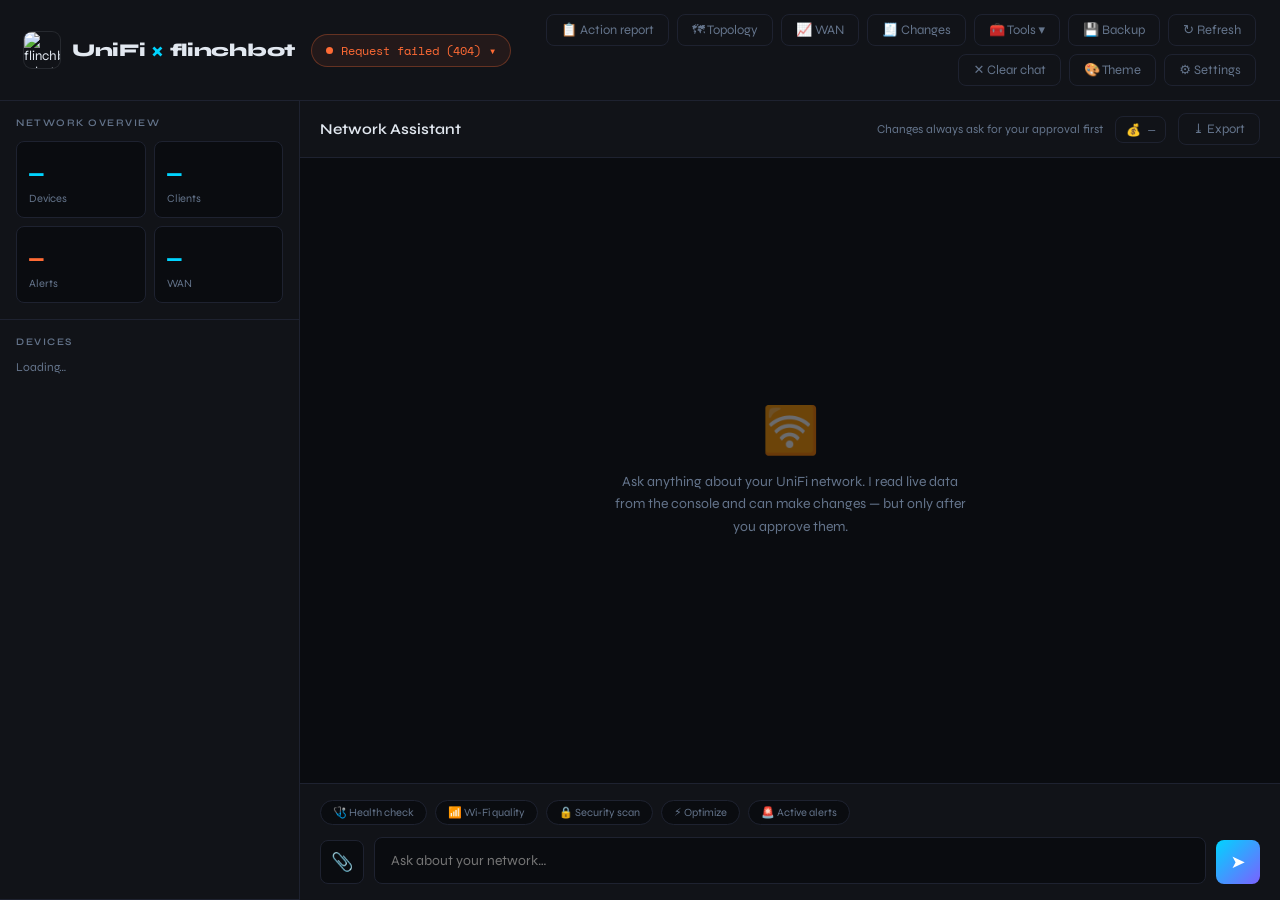
==== frontend/index.html @ 713e3e81 "v2.12.0: Local AI and Second opinion Local AI - New provider for any OpenAI-compatible Chat Completi" ====
<!DOCTYPE html>
<html lang="en">
<head>
<meta charset="UTF-8">
<meta name="viewport" content="width=device-width, initial-scale=1.0">
<meta name="app-token" content="__APP_TOKEN__">
<title>UniFi × flinchbot</title>
<link rel="icon" type="image/png" href="/static/favicon.png">
<link rel="apple-touch-icon" href="/static/apple-touch-icon.png">
<script src="/static/themes.js?v=__APP_VERSION__"></script>
<link rel="preconnect" href="https://fonts.googleapis.com">
<link href="https://fonts.googleapis.com/css2?family=Space+Mono:wght@400;700&family=Syne:wght@400;600;800&display=swap" rel="stylesheet">
<style>
  /* Theme tokens. Defaults = the original dark look; static/themes.css overrides them
     per [data-theme][data-mode] (colours, fonts, type scale, shapes, layout). */
  :root {
    --bg:#0a0c10; --surface:#111318; --surface2:#161922; --border:#1e2230;
    --accent:#00d4ff; --accent2:#7b61ff; --warn:#ff6b35; --ok:#00e5a0; --danger:#ff4d6d; --medium:#ffc800;
    --text:#e2e8f0; --muted:#64748b; --bot:#ff6b81; --on-accent:#fff;
    --grad:linear-gradient(135deg,var(--accent),var(--accent2));
    --chat-bg:var(--bg); --overlay:rgba(3,5,8,.72); --shadow:0 24px 60px rgba(0,0,0,.6);
    --radius:8px; --radius-lg:14px; --bubble-radius:12px; --pill:99px;
    --font-ui:'Syne',system-ui,sans-serif; --font-mono:'Space Mono',ui-monospace,monospace; --font-head:var(--font-ui);
    --fs:16px; --sidebar-w:300px; --chat-max:860px;
  }
  html { font-size:var(--fs); }
  h1,h2,h3,h4 { font-family:var(--font-head); }
  #fx { position:fixed; inset:0; z-index:0; pointer-events:none; }
  .app { position:relative; z-index:1; }
  * { box-sizing:border-box; margin:0; padding:0; }
  html,body { height:100%; overflow:hidden; background:var(--bg); color:var(--text); font-family:var(--font-ui); }
  button { font-family:inherit; }
  .app { display:grid; grid-template-columns:minmax(0,1fr); grid-template-rows:auto auto 1fr; grid-template-areas:'header' 'banner' 'main'; height:100vh; overflow:hidden; }
  .app > header { grid-area:header; } .app > .banner { grid-area:banner; } .app > main { grid-area:main; }

  /* header */
  header { display:flex; align-items:center; gap:16px; padding:14px 24px; border-bottom:1px solid var(--border);
           background:var(--surface); position:relative; }
  .logo { display:flex; align-items:center; gap:12px; }
  .logo-btn { display:flex; align-items:center; gap:12px; background:none; border:0; color:inherit; cursor:pointer; padding:0; text-align:left; }
  .logo-img { width:36px; height:36px; border-radius:8px; display:block; box-shadow:0 0 0 1px color-mix(in srgb,var(--text) 10%,transparent); transition:transform .2s; }
  .logo-btn:hover .logo-img { transform:rotate(-6deg) scale(1.06); }
  .about-art { display:block; width:min(360px,100%); margin:4px auto 0; border-radius:6px; box-shadow:0 10px 30px rgba(0,0,0,.45); }
  .about-caption { text-align:center; font-family:var(--font-mono); font-size:0.9375rem; letter-spacing:3px; margin:12px 0 2px; color:var(--bot); }
  .about-meta { text-align:center; font-size:0.75rem; color:var(--muted); line-height:1.7; }
  .logo-icon { width:34px; height:34px; border-radius:8px; display:flex; align-items:center; justify-content:center;
               background:linear-gradient(135deg,var(--accent),var(--accent2)); }
  .logo h1 { font-size:1.125rem; font-weight:800; letter-spacing:-.3px; white-space:nowrap; }
  .logo span { color:var(--accent); }
  .spacer { flex:1; }

  .conn-switch { position:relative; }
  .conn-btn { display:flex; align-items:center; gap:8px; padding:7px 14px; border-radius:99px; cursor:pointer;
              background:color-mix(in srgb,var(--ok) 8%,transparent); border:1px solid color-mix(in srgb,var(--ok) 25%,transparent); color:var(--ok);
              font-family:var(--font-mono); font-size:0.75rem; max-width:340px; }
  .conn-btn.offline { background:color-mix(in srgb,var(--warn) 8%,transparent); border-color:color-mix(in srgb,var(--warn) 30%,transparent); color:var(--warn); }
  .conn-btn.none { background:transparent; border-color:var(--border); color:var(--muted); }
  .conn-btn .name { overflow:hidden; text-overflow:ellipsis; white-space:nowrap; }
  .dot { width:7px; height:7px; border-radius:50%; background:currentColor; flex-shrink:0; animation:pulse 2s infinite; }
  @keyframes pulse { 0%,100%{opacity:1} 50%{opacity:.3} }
  .menu { position:absolute; top:calc(100% + 6px); left:0; min-width:280px; background:var(--surface2);
          border:1px solid var(--border); border-radius:var(--radius); padding:6px; z-index:20; box-shadow:var(--shadow); }
  .menu[hidden] { display:none; }
  .menu-item { display:flex; align-items:center; gap:10px; width:100%; padding:9px 10px; border:0; border-radius:6px;
               background:transparent; color:var(--text); font-size:0.8125rem; text-align:left; cursor:pointer; }
  .menu-item:hover { background:var(--border); }
  .menu-item small { color:var(--muted); font-family:var(--font-mono); font-size:0.625rem; display:block; }
  .menu-item .check { width:14px; color:var(--accent); }
  .menu hr { border:0; border-top:1px solid var(--border); margin:6px 0; }

  .header-actions { display:flex; flex-wrap:wrap; justify-content:flex-end; gap:8px; min-width:0; }
  .btn { padding:7px 14px; border-radius:var(--radius); border:1px solid var(--border); background:transparent; color:var(--muted);
         font-size:0.8125rem; cursor:pointer; transition:all .2s; white-space:nowrap; }
  .btn:hover:not(:disabled) { border-color:var(--accent); color:var(--accent); }
  .btn:disabled { opacity:.45; cursor:not-allowed; }
  .btn.primary { background:var(--grad); border:0; color:var(--on-accent); font-weight:600; }
  .btn.primary:hover:not(:disabled) { opacity:.88; color:var(--on-accent); }
  .btn.danger { border-color:color-mix(in srgb,var(--danger) 40%,transparent); color:var(--danger); }
  .btn.danger:hover:not(:disabled) { border-color:var(--danger); color:var(--danger); background:color-mix(in srgb,var(--danger) 8%,transparent); }
  .btn.ok { border-color:color-mix(in srgb,var(--ok) 40%,transparent); color:var(--ok); }

  /* banner */
  .banner { display:flex; align-items:center; gap:12px; padding:10px 24px; font-size:0.8125rem;
            background:color-mix(in srgb,var(--warn) 12%,transparent); border-bottom:1px solid color-mix(in srgb,var(--warn) 30%,transparent); color:color-mix(in srgb,var(--warn) 30%,var(--text)); }
  .banner[hidden] { display:none; }
  .banner .msg { flex:1; }

  /* layout */
  main { display:grid; grid-template-columns:var(--sidebar-w) minmax(0,1fr); overflow:hidden; min-height:0; }
  aside { border-right:1px solid var(--border); background:var(--surface); display:flex; flex-direction:column; overflow-y:auto; min-height:0; }
  .sidebar-section { padding:16px; border-bottom:1px solid var(--border); flex-shrink:0; }
  .sidebar-section.devices-section { flex:1; overflow-y:auto; min-height:0; }
  .sidebar-section h3 { font-size:0.625rem; font-weight:600; letter-spacing:1.5px; text-transform:uppercase; color:var(--muted); margin-bottom:12px; }
  .stat-grid { display:grid; grid-template-columns:repeat(2,minmax(0,1fr)); gap:8px; }
  .stat-card { min-width:0; overflow:hidden; }
  .stat-card { background:var(--bg); border:1px solid var(--border); border-radius:var(--radius); padding:12px; }
  .stat-val { font-size:1.5rem; font-weight:800; font-family:var(--font-mono); color:var(--accent); }
  .stat-val.warn { color:var(--warn); }
  .stat-label { font-size:0.6875rem; color:var(--muted); margin-top:2px; }
  .device-list { display:flex; flex-direction:column; gap:6px; }
  .device-item { display:flex; align-items:center; gap:10px; padding:10px; background:var(--bg); border:1px solid var(--border);
                 border-radius:var(--radius); cursor:pointer; transition:border-color .2s; text-align:left; color:inherit; width:100%; }
  .device-item:hover { border-color:var(--accent2); }
  .device-dot { width:8px; height:8px; border-radius:50%; flex-shrink:0; background:var(--ok); }
  .device-dot.offline { background:var(--warn); }
  .device-info { flex:1; min-width:0; }
  .device-name { font-size:0.75rem; font-weight:600; white-space:nowrap; overflow:hidden; text-overflow:ellipsis; }
  .device-meta { font-size:0.625rem; color:var(--muted); font-family:var(--font-mono); }
  .device-clients { font-size:0.625rem; font-family:var(--font-mono); color:var(--accent2); background:color-mix(in srgb,var(--accent2) 12%,transparent); padding:2px 6px; border-radius:4px; }
  .muted { color:var(--muted); font-size:0.75rem; }
  .side-error { color:var(--warn); font-size:0.6875rem; margin-top:8px; }

  /* chat */
  .chat-area { display:flex; flex-direction:column; background:var(--chat-bg); min-height:0; overflow:hidden; }
  .chat-toolbar { padding:12px 20px; display:flex; align-items:center; justify-content:space-between; gap:12px;
                  border-bottom:1px solid var(--border); background:var(--surface); flex-shrink:0; }
  .chat-toolbar h2 { font-size:0.9375rem; font-weight:600; }
  .chat-toolbar .sub { font-size:0.6875rem; color:var(--muted); font-family:var(--font-mono); }
  .messages { flex:1; overflow-y:auto; padding:24px 20px; display:flex; flex-direction:column; gap:16px; min-height:0; }
  .messages::-webkit-scrollbar { width:4px; } .messages::-webkit-scrollbar-thumb { background:var(--border); border-radius:2px; }
  .msg { display:flex; gap:12px; max-width:var(--chat-max); animation:fadeUp .3s ease; flex-shrink:0; }
  @keyframes fadeUp { from{opacity:0;transform:translateY(8px)} to{opacity:1;transform:none} }
  .msg.user { align-self:flex-end; flex-direction:row-reverse; }
  .msg-avatar { width:32px; height:32px; border-radius:8px; flex-shrink:0; display:flex; align-items:center; justify-content:center; font-size:0.875rem; }
  .msg.assistant .msg-avatar { background:var(--grad); overflow:hidden; }
  .msg-avatar img { width:100%; height:100%; display:block; }
  .msg-body { display:flex; flex-direction:column; gap:3px; min-width:0; max-width:calc(100% - 44px); }
  .msg.user .msg-body { align-items:flex-end; }
  .msg-name { font-size:0.6875rem; font-weight:600; color:var(--muted); letter-spacing:.3px; padding:0 4px; }
  .msg.assistant .msg-name { color:var(--bot); }
  .msg.user .msg-avatar { background:var(--surface); border:1px solid var(--border); }
  .msg-bubble { padding:12px 16px; border-radius:var(--bubble-radius); font-size:0.875rem; line-height:1.65; max-width:100%; overflow-wrap:anywhere; }
  .msg.assistant .msg-bubble { background:var(--surface); border:1px solid var(--border); border-top-left-radius:2px; }
  .msg.user .msg-bubble { background:color-mix(in srgb,var(--accent) 9%,transparent); border:1px solid color-mix(in srgb,var(--accent) 22%,transparent); border-top-right-radius:2px; white-space:pre-wrap; }
  .msg.error .msg-bubble { border-color:color-mix(in srgb,var(--warn) 40%,transparent); color:color-mix(in srgb,var(--warn) 30%,var(--text)); }
  .msg-bubble pre { background:var(--bg); border:1px solid var(--border); padding:10px; border-radius:6px; overflow-x:auto;
                    font-family:var(--font-mono); font-size:0.75rem; margin:8px 0; white-space:pre-wrap; }
  .msg-bubble code { background:var(--bg); padding:1px 5px; border-radius:3px; font-family:var(--font-mono); font-size:0.75rem; }
  .msg-bubble strong { color:var(--accent); }
  .msg-bubble ul, .msg-bubble ol { padding-left:18px; margin:6px 0; }
  .msg-bubble li { margin:3px 0; }
  .msg-bubble h3 { font-size:0.8125rem; margin:10px 0 4px; color:var(--accent2); }

  .approval { border:1px solid color-mix(in srgb,var(--warn) 45%,transparent) !important; background:color-mix(in srgb,var(--warn) 7%,var(--surface)) !important; }
  .approval h4 { font-size:0.8125rem; color:var(--warn); margin-bottom:8px; }
  .action { border-top:1px solid var(--border); padding:8px 0; }
  .action:first-of-type { border-top:0; }
  .action .label { font-weight:600; font-size:0.8125rem; }
  .action .target { font-family:var(--font-mono); font-size:0.6875rem; color:var(--muted); }
  .approval .row { display:flex; gap:8px; margin-top:10px; }
  .decided { font-size:0.75rem; color:var(--muted); margin-top:8px; font-family:var(--font-mono); }

  .typing { display:flex; gap:6px; padding:4px 0; }
  .typing-dot { width:6px; height:6px; border-radius:50%; background:var(--muted); animation:bounce 1.2s infinite; }
  .typing-dot:nth-child(2){animation-delay:.2s} .typing-dot:nth-child(3){animation-delay:.4s}
  @keyframes bounce { 0%,60%,100%{transform:none} 30%{transform:translateY(-6px)} }

  .chat-input-area { padding:16px 20px; border-top:1px solid var(--border); background:var(--surface); flex-shrink:0; }
  .quick-prompts { display:flex; gap:8px; margin-bottom:12px; flex-wrap:wrap; }
  .quick-btn { padding:5px 12px; border-radius:var(--pill); font-size:0.6875rem; background:var(--bg); border:1px solid var(--border);
               color:var(--muted); cursor:pointer; }
  .quick-btn:hover { border-color:var(--accent2); color:var(--accent2); }
  .input-row { display:flex; gap:10px; }
  .attach-btn { width:44px; height:44px; border-radius:var(--radius); border:1px solid var(--border); background:var(--bg);
                color:var(--muted); cursor:pointer; font-size:1.125rem; align-self:flex-end; flex:none; }
  .attach-btn:hover:not(:disabled) { border-color:var(--accent); color:var(--accent); }
  .attach-btn:disabled { opacity:.4; cursor:not-allowed; }
  .attachments { display:flex; flex-wrap:wrap; gap:6px; margin-bottom:8px; }
  .attachments:empty { display:none; }
  .att-chip { display:inline-flex; align-items:center; gap:6px; max-width:100%; padding:4px 6px 4px 10px; border-radius:var(--pill);
              border:1px solid var(--border); background:var(--surface2); font-size:0.75rem; color:var(--text); }
  .att-chip .n { overflow:hidden; text-overflow:ellipsis; white-space:nowrap; max-width:260px; }
  .att-chip .sz { color:var(--muted); font-family:var(--font-mono); font-size:0.6875rem; }
  .att-chip button { background:none; border:0; color:var(--muted); cursor:pointer; font-size:0.875rem; padding:0 4px; }
  .att-chip button:hover { color:var(--danger); }
  .att-note { font-size:0.6875rem; color:var(--muted); width:100%; }
  .att-chip.img { padding-left:4px; }
  .att-chip img { width:28px; height:28px; object-fit:cover; border-radius:4px; background:var(--bg); }
  .msg-files { display:flex; flex-wrap:wrap; gap:6px; margin-top:8px; white-space:normal; }
  .msg-files .att-chip { padding-right:10px; }
  .msg-img { display:inline-block; line-height:0; }
  .msg-img img { max-height:180px; max-width:100%; border-radius:8px; border:1px solid var(--border); background:var(--bg); }
  .chat-input-area.drag { outline:2px dashed var(--accent); outline-offset:-6px; }
  .chat-input { flex:1; background:var(--bg); border:1px solid var(--border); border-radius:var(--radius); padding:12px 16px; color:var(--text);
                font-family:var(--font-ui); font-size:0.875rem; outline:none; resize:none; line-height:1.5; }
  .chat-input:focus { border-color:var(--accent); }
  .send-btn { width:44px; height:44px; border-radius:var(--radius); border:none; background:var(--grad);
              color:var(--on-accent); cursor:pointer; font-size:1.125rem; align-self:flex-end; }
  .send-btn:disabled { opacity:.4; cursor:not-allowed; }
  .send-btn.stop { background:var(--danger); color:#fff; font-size:0.9375rem; }
  .msg.user.stopped .msg-bubble { opacity:.5; text-decoration:line-through; text-decoration-color:color-mix(in srgb,var(--text) 35%,transparent); }
  .so-row { position:relative; display:flex; align-items:center; gap:10px; margin-top:6px; font-size:0.6875rem; color:var(--muted); }
  .so-row .by { font-family:var(--font-mono); opacity:.8; }
  .so-btn { background:none; border:1px solid var(--border); border-radius:var(--pill); color:var(--muted); padding:2px 10px; font-size:0.6875rem; cursor:pointer; }
  .so-btn:hover:not(:disabled) { border-color:var(--accent); color:var(--accent); }
  .so-btn:disabled { opacity:.45; cursor:not-allowed; }
  .so-menu { position:absolute; left:0; top:100%; margin-top:4px; z-index:20; min-width:220px; background:var(--surface); border:1px solid var(--border); border-radius:8px; padding:4px; box-shadow:0 6px 24px rgba(0,0,0,.25); }
  .so-menu button { display:flex; justify-content:space-between; gap:12px; width:100%; background:none; border:0; border-radius:6px; padding:7px 10px; color:var(--text); cursor:pointer; font-size:0.75rem; text-align:left; }
  .so-menu button:hover { background:color-mix(in srgb,var(--accent) 10%,transparent); }
  .so-menu button span { color:var(--muted); font-family:var(--font-mono); font-size:0.6875rem; }
  .msg-stopped { align-self:center; margin:2px auto 10px; font-size:0.75rem; color:var(--muted); text-align:center; }
  .typing .stopping, .msg-bubble .stopping { font-size:0.75rem; color:var(--muted); }
  .empty-state { flex:1; display:flex; flex-direction:column; align-items:center; justify-content:center; color:var(--muted); gap:12px; padding:40px; text-align:center; }
  .empty-state .icon { font-size:2.875rem; opacity:.4; }
  .empty-state p { font-size:0.875rem; max-width:360px; line-height:1.6; }

  /* modal */
  .overlay { position:fixed; inset:0; background:var(--overlay); display:flex; align-items:flex-start; justify-content:center;
             padding:5vh 16px; z-index:50; overflow-y:auto; }
  .overlay[hidden] { display:none; }
  .modal { width:min(640px,100%); background:var(--surface); border:1px solid var(--border); border-radius:var(--radius-lg); padding:24px;
           box-shadow:var(--shadow); }
  .modal h2 { font-size:1.25rem; font-weight:800; margin-bottom:4px; }
  .modal .lead { color:var(--muted); font-size:0.8125rem; line-height:1.6; margin-bottom:18px; }
  .modal-head { display:flex; align-items:flex-start; justify-content:space-between; gap:12px; }
  .x { background:none; border:0; color:var(--muted); font-size:1.375rem; cursor:pointer; line-height:1; }
  .steps { display:flex; gap:6px; margin:4px 0 18px; }
  .steps span { flex:1; height:4px; border-radius:2px; background:var(--border); }
  .steps span.on { background:var(--grad); }
  .field { margin-bottom:14px; }
  .field label { display:block; font-size:0.75rem; font-weight:600; margin-bottom:6px; }
  .field .hint { font-size:0.6875rem; color:var(--muted); margin-top:5px; line-height:1.5; }
  .field input, .field select { width:100%; background:var(--bg); border:1px solid var(--border); border-radius:var(--radius); padding:10px 12px;
                                color:var(--text); font-family:var(--font-mono); font-size:0.8125rem; outline:none; }
  .field input:focus, .field select:focus { border-color:var(--accent); }
  .grid2 { display:grid; grid-template-columns:2fr 1fr; gap:12px; }
  .seg { display:flex; gap:6px; }
  .seg button { flex:1; padding:9px; border-radius:var(--radius); border:1px solid var(--border); background:var(--bg); color:var(--muted); cursor:pointer; font-size:0.75rem; }
  .seg button.on { border-color:var(--accent); color:var(--accent); background:color-mix(in srgb,var(--accent) 8%,transparent); }
  .pw-wrap { position:relative; }
  .pw-wrap input { padding-right:62px; }
  .pw-wrap button { position:absolute; right:6px; top:50%; transform:translateY(-50%); background:none; border:0; color:var(--muted);
                    font-size:0.6875rem; cursor:pointer; padding:4px 8px; }
  .result { border-radius:var(--radius); padding:12px; font-size:0.75rem; line-height:1.6; margin:4px 0 14px; }
  .result.ok { background:color-mix(in srgb,var(--ok) 8%,transparent); border:1px solid color-mix(in srgb,var(--ok) 30%,transparent); }
  .result.bad { background:color-mix(in srgb,var(--warn) 9%,transparent); border:1px solid color-mix(in srgb,var(--warn) 35%,transparent); color:color-mix(in srgb,var(--warn) 30%,var(--text)); }
  .result.warn { background:color-mix(in srgb,var(--medium) 8%,transparent); border:1px solid color-mix(in srgb,var(--medium) 35%,transparent); color:color-mix(in srgb,var(--medium) 30%,var(--text)); }
  .result code { font-family:var(--font-mono); font-size:0.6875rem; word-break:break-all; }
  .actions { display:flex; gap:8px; justify-content:flex-end; margin-top:8px; flex-wrap:wrap; }
  .actions .left { margin-right:auto; }
  .conn-list { display:flex; flex-direction:column; gap:8px; margin-bottom:16px; }
  .conn-row { display:flex; align-items:center; gap:12px; padding:12px; border:1px solid var(--border); border-radius:var(--radius); background:var(--bg); }
  .conn-row.active { border-color:color-mix(in srgb,var(--accent) 45%,transparent); }
  .conn-row .info { flex:1; min-width:0; }
  .conn-row .title { font-weight:600; font-size:0.875rem; }
  .conn-row .meta { font-family:var(--font-mono); font-size:0.6875rem; color:var(--muted); overflow:hidden; text-overflow:ellipsis; white-space:nowrap; }
  .tag { font-size:0.625rem; font-family:var(--font-mono); padding:2px 6px; border-radius:4px; background:color-mix(in srgb,var(--accent) 12%,transparent); color:var(--accent); }
  .note { font-size:0.75rem; color:var(--muted); line-height:1.6; padding:10px 12px; border:1px dashed var(--border); border-radius:8px; margin-bottom:14px; }
  .note.warn { color:color-mix(in srgb,var(--medium) 30%,var(--text)); border-color:color-mix(in srgb,var(--medium) 40%,transparent); }
  .rep-item { border:1px solid var(--border); border-radius:var(--radius); padding:10px 12px; margin:8px 0; background:var(--bg); }
  .rep-item .t { font-weight:600; font-size:0.875rem; display:flex; align-items:center; gap:6px; }
  .rep-item .t .title { flex:1; }
  .rep-item .rep-ask { padding:3px 10px; font-size:0.75rem; font-weight:500; flex:none; }
  .rep-bar { display:flex; align-items:center; justify-content:space-between; gap:10px; flex-wrap:wrap; font-size:0.75rem; margin:0 0 8px; }
  .rep-item .s { font-size:0.75rem; color:var(--muted); margin-top:3px; }
  .badge { display:inline-block; font-size:0.625rem; font-family:var(--font-mono); padding:2px 7px; border-radius:99px; margin-right:6px; text-transform:uppercase; letter-spacing:.5px; }
  .badge.critical { background:color-mix(in srgb,var(--danger) 18%,transparent); color:color-mix(in srgb,var(--danger) 75%,var(--text)); } .badge.high { background:color-mix(in srgb,var(--warn) 18%,transparent); color:color-mix(in srgb,var(--warn) 75%,var(--text)); }
  .badge.medium { background:color-mix(in srgb,var(--medium) 16%,transparent); color:color-mix(in srgb,var(--medium) 75%,var(--text)); } .badge.low { background:color-mix(in srgb,var(--accent) 12%,transparent); color:var(--accent); }
  .counts { display:flex; gap:8px; flex-wrap:wrap; margin:10px 0 4px; }
  .spinner { width:28px; height:28px; border-radius:50%; border:3px solid var(--border); border-top-color:var(--accent); animation:spin 1s linear infinite; }
  .modal.wide { width:min(1320px,100%); }
  /* sidebar alerts */
  .alert-list { display:flex; flex-direction:column; gap:6px; }
  .alert-item { display:flex; align-items:flex-start; gap:8px; padding:8px; background:var(--bg); border:1px solid var(--border); border-radius:var(--radius); }
  .alert-dot { width:8px; height:8px; border-radius:50%; flex-shrink:0; margin-top:5px; background:var(--muted); }
  .alert-dot.bad { background:var(--danger); } .alert-dot.warn { background:var(--medium); }
  .alert-info { flex:1; min-width:0; }
  .alert-title { font-size:0.75rem; line-height:1.35; display:-webkit-box; -webkit-line-clamp:2; -webkit-box-orient:vertical; overflow:hidden; }
  .alert-meta { font-size:0.625rem; color:var(--muted); font-family:var(--font-mono); margin-top:2px; }
  .alert-item .btn { padding:3px 8px; font-size:0.6875rem; }
  .linklike { background:none; border:0; color:var(--accent); cursor:pointer; font-size:0.75rem; padding:2px 0; text-align:left; }
  /* change log */
  .chg-list { max-height:56vh; overflow:auto; display:flex; flex-direction:column; gap:6px; margin:10px 0; }
  .chg { border:1px solid var(--border); border-radius:var(--radius); background:var(--bg); }
  .chg > summary { display:flex; align-items:center; gap:8px; padding:8px 10px; cursor:pointer; font-size:0.8125rem; list-style:none; flex-wrap:wrap; }
  .chg > summary::-webkit-details-marker { display:none; }
  .chg .when { font-family:var(--font-mono); font-size:0.6875rem; color:var(--muted); white-space:nowrap; }
  .chg .what { flex:1; min-width:200px; } .chg .what small { color:var(--muted); font-family:var(--font-mono); font-size:0.6875rem; }
  .chg .body { padding:0 10px 10px; font-size:0.75rem; line-height:1.6; }
  .chg .body pre { background:var(--surface); border:1px solid var(--border); border-radius:6px; padding:8px; white-space:pre-wrap; overflow-wrap:anywhere; font-family:var(--font-mono); font-size:0.6875rem; margin:4px 0; }
  .chg .btn { padding:3px 10px; font-size:0.75rem; }
  .badge.ok { background:color-mix(in srgb,var(--ok) 15%,transparent); color:color-mix(in srgb,var(--ok) 75%,var(--text)); }
  .badge.bad { background:color-mix(in srgb,var(--danger) 18%,transparent); color:color-mix(in srgb,var(--danger) 75%,var(--text)); }
  .badge.muted { background:color-mix(in srgb,var(--muted) 18%,transparent); color:var(--muted); }
  /* WAN */
  .wan-chart { border:1px solid var(--border); border-radius:var(--radius); overflow:hidden; background:#1a1a19; }
  .wan-chart svg { display:block; width:100%; height:auto; }
  .wan-stats { display:flex; gap:8px; flex-wrap:wrap; margin:10px 0; }
  .wan-stat { flex:1; min-width:140px; background:var(--bg); border:1px solid var(--border); border-radius:var(--radius); padding:10px 12px; }
  .wan-stat .v { font-size:1.25rem; font-weight:700; } .wan-stat .l { font-size:0.6875rem; color:var(--muted); margin-top:2px; }
  .wan-controls { display:flex; gap:8px; align-items:center; flex-wrap:wrap; margin-bottom:10px; font-size:0.8125rem; }
  .wan-controls select { background:var(--bg); border:1px solid var(--border); border-radius:var(--radius); color:var(--text); padding:6px 8px; font-family:inherit; }
  .inline-input { width:110px; padding:6px 8px; background:var(--bg); color:var(--text); border:1px solid var(--border); border-radius:var(--radius); font:inherit; }
  .usage-chip { padding:4px 10px; font-size:0.75rem; font-family:var(--font-mono); }
  .usage-chip.warn { border-color:var(--warn); color:var(--warn); } .usage-chip.bad { border-color:var(--danger); color:var(--danger); }
  ul.clues { margin:4px 0 0 18px; font-size:0.75rem; color:var(--muted); line-height:1.55; }
  .data-table td.bad { color:var(--danger); font-weight:600; } .data-table td.warn { color:var(--warn); }
  .mono { font-family:var(--font-mono); font-size:0.6875rem; }
  .kit-item { display:flex; align-items:flex-start; gap:8px; padding:5px 0; font-size:0.8125rem; cursor:pointer; }
  .kit-item input { margin-top:3px; } .kit-item .what { flex:1; } .kit-item small { color:var(--muted); font-family:var(--font-mono); font-size:0.6875rem; }
  .update-btn { border-color:color-mix(in srgb,var(--ok) 55%,var(--border)); color:color-mix(in srgb,var(--ok) 45%,var(--text)); font-weight:600; }
  .update-notes { max-height:34vh; overflow:auto; display:flex; flex-direction:column; gap:10px; margin:6px 0 14px; padding:10px 12px; border:1px solid var(--border); border-radius:var(--radius); }
  .update-notes b { font-size:0.8125rem; }
  .update-notes small { color:var(--muted); margin-left:6px; }
  .update-notes .body { white-space:pre-wrap; font-size:0.75rem; line-height:1.55; color:var(--muted); margin-top:4px; }
  .kit-opt { display:flex; align-items:center; gap:6px; font-size:0.8125rem; margin:6px 0; cursor:pointer; }
  ol.steps { margin:6px 0 4px 18px; font-size:0.8125rem; line-height:1.6; }
  .data-table { width:100%; border-collapse:collapse; font-size:0.75rem; margin-top:6px; }
  .data-table th, .data-table td { text-align:left; padding:5px 8px; border-bottom:1px solid var(--border); font-variant-numeric:tabular-nums; }
  .data-table th { color:var(--muted); font-weight:600; }
  .topo-view { height:68vh; overflow:hidden; background:#0a0c10; border:1px solid var(--border); border-radius:var(--radius); position:relative; cursor:grab; touch-action:none; }
  .topo-view.dragging { cursor:grabbing; }
  .topo-view svg { position:absolute; left:0; top:0; transform-origin:0 0; user-select:none; }
  .topo-bar { display:flex; align-items:center; gap:8px; flex-wrap:wrap; margin:10px 0 0; }
  .topo-bar .muted { margin-right:auto; }
  @keyframes spin { to { transform:rotate(360deg); } }
  .toast { position:fixed; bottom:20px; left:50%; transform:translateX(-50%); background:var(--surface2); border:1px solid var(--border);
           padding:10px 16px; border-radius:8px; font-size:0.8125rem; z-index:60; max-width:90vw; }
  .toast.bad { border-color:color-mix(in srgb,var(--warn) 50%,transparent); color:color-mix(in srgb,var(--warn) 30%,var(--text)); }
  .toast[hidden] { display:none; }
  @media (max-width:820px) { main { grid-template-columns:1fr; } aside { display:none; } .logo h1 { display:none; } }
</style>
<link rel="stylesheet" href="/static/themes.css?v=__APP_VERSION__">
</head>
<body>
<div id="fx" aria-hidden="true"></div>
<div class="app">
  <header>
    <button class="logo logo-btn" id="aboutBtn" title="About UniFi × flinchbot">
      <img class="logo-img" src="/static/flinchbot-icon.png" alt="flinchbot robot" width="36" height="36">
      <h1>UniFi <span>×</span> flinchbot</h1>
    </button>
    <div class="conn-switch">
      <button id="connBtn" class="conn-btn none" aria-haspopup="true" aria-expanded="false">
        <span class="dot"></span><span class="name" id="connName">Starting…</span><span aria-hidden="true">▾</span>
      </button>
      <div id="connMenu" class="menu" hidden></div>
    </div>
    <div class="spacer"></div>
    <div class="header-actions">
      <button class="btn update-btn" id="updateBtn" hidden>⬆ Update</button>
      <button class="btn" id="reportBtn" title="Review the whole network and build a prioritised checklist">📋 Action report</button>
      <button class="btn" id="topoBtn" title="Map of the UniFi devices with the clients that have issues">🗺 Topology</button>
      <button class="btn" id="wanBtn" title="Internet speed and WAN events over time; scheduled speed tests">📈 WAN</button>
      <button class="btn" id="changesBtn" title="Every change made through this app, with Undo where possible">🧾 Changes</button>
      <div style="position:relative">
        <button class="btn" id="toolsBtn" title="Port map, device detective, security scorecard, handbook, factory-reset kit, AI cost" aria-haspopup="true">🧰 Tools ▾</button>
        <div id="toolsMenu" class="menu" style="left:auto;right:0;min-width:300px" hidden>
          <button class="menu-item" data-tool="ports"><span class="check">🔌</span><span>Switch port map<small>what is plugged into every port, PoE, errors</small></span></button>
          <button class="menu-item" data-tool="detective"><span class="check">🕵</span><span>Device detective<small>who is that unnamed or new device?</small></span></button>
          <button class="menu-item" data-tool="scorecard"><span class="check">🛡</span><span>Security scorecard<small>grade the network; fix with flinchbot</small></span></button>
          <button class="menu-item" data-tool="handbook"><span class="check">📘</span><span>Network handbook<small>printable documentation of the whole network</small></span></button>
          <button class="menu-item" data-tool="resetkit"><span class="check">♻</span><span>Factory-reset kit<small>what is customised, plus SSH restore commands</small></span></button>
          <button class="menu-item" data-tool="usage"><span class="check">💰</span><span>AI usage and cost<small>tokens and estimated spend</small></span></button>
          <button class="menu-item" data-tool="updates"><span class="check">⬆</span><span>Updates<small>check GitHub for a new version of this app</small></span></button>
        </div>
      </div>
      <button class="btn" id="backupBtn" title="Download a backup of this console's UniFi Network settings (.unf) to this computer. Restore it in UniFi: Settings → System → Backups.">💾 Backup</button>
      <button class="btn" id="refreshBtn" title="Reload network data">↻ Refresh</button>
      <button class="btn" id="clearBtn" title="Start a new conversation">✕ Clear chat</button>
      <button class="btn" id="themeBtn" title="Change the look: theme and light/dark">🎨 Theme</button>
      <button class="btn" id="settingsBtn" title="Settings">⚙ Settings</button>
    </div>
  </header>

  <div id="banner" class="banner" hidden><span class="msg" id="bannerMsg"></span><span id="bannerActions"></span></div>

  <main>
    <aside>
      <div class="sidebar-section">
        <h3>Network Overview</h3>
        <div class="stat-grid">
          <div class="stat-card"><div class="stat-val" id="devCount">—</div><div class="stat-label">Devices</div></div>
          <div class="stat-card"><div class="stat-val" id="clientCount">—</div><div class="stat-label">Clients</div></div>
          <div class="stat-card"><div class="stat-val warn" id="alertCount">—</div><div class="stat-label">Alerts</div></div>
          <div class="stat-card"><div class="stat-val" id="wanState">—</div><div class="stat-label">WAN</div></div>
        </div>
        <div id="sideErrors"></div>
      </div>
      <div class="sidebar-section" id="alertsSection" hidden>
        <h3>Alerts</h3>
        <div class="alert-list" id="alertList"></div>
      </div>
      <div class="sidebar-section devices-section">
        <h3>Devices</h3>
        <div class="device-list" id="deviceList"><div class="muted">Loading…</div></div>
      </div>
    </aside>

    <div class="chat-area">
      <div class="chat-toolbar">
        <div><h2>Network Assistant</h2><div class="sub" id="chatSub"></div></div>
        <div style="display:flex;align-items:center;gap:12px">
          <span class="muted">Changes always ask for your approval first</span>
          <button class="btn usage-chip" id="usageChip" title="AI tokens and estimated cost">💰 —</button>
          <div style="position:relative">
            <button class="btn" id="exportBtn" title="Save this conversation" aria-haspopup="true">⤓ Export</button>
            <div id="exportMenu" class="menu" style="left:auto;right:0;min-width:220px" hidden>
              <button class="menu-item" id="exportMd"><span class="check">MD</span><span>Markdown (.md)<small>plain text, for notes / git / Obsidian</small></span></button>
              <button class="menu-item" id="exportHtml"><span class="check">⧉</span><span>Web page (.html)<small>formatted, opens in any browser, printable to PDF</small></span></button>
            </div>
          </div>
        </div>
      </div>
      <div class="messages" id="messages">
        <div class="empty-state"><div class="icon">🛜</div>
          <p>Ask anything about your UniFi network. I read live data from the console and can make changes — but only after you approve them.</p></div>
      </div>
      <div class="chat-input-area">
        <div class="quick-prompts" id="quickPrompts"></div>
        <div class="attachments" id="attachments"></div>
        <div class="input-row">
          <button class="attach-btn" id="attachBtn" title="Attach text files or images (logs, configs, screenshots). You can also drop or paste them. Read by the AI, never saved." aria-label="Attach text files or images">📎</button>
          <input type="file" id="fileInput" multiple hidden
                 accept=".txt,.log,.csv,.tsv,.json,.md,.conf,.cfg,.ini,.yaml,.yml,.xml,.toml,.sh,.ps1,.bat,.py,.js,.html,.rsc,.cap,text/*,.png,.jpg,.jpeg,.gif,.webp,.bmp,.heic,.heif,.tif,.tiff,image/*">
          <textarea class="chat-input" id="chatInput" rows="1" placeholder="Ask about your network…"></textarea>
          <button class="send-btn" id="sendBtn" title="Send">➤</button>
        </div>
      </div>
    </div>
  </main>
</div>

<div id="overlay" class="overlay" hidden><div class="modal" id="modal" role="dialog" aria-modal="true"></div></div>
<div id="toast" class="toast" hidden></div>

<script>
'use strict';
const TOKEN = document.querySelector('meta[name="app-token"]').content;
const $ = id => document.getElementById(id);
let status = null;       // last /api/status
let busy = false;        // a chat request is in flight

// ── DOM helper: builds elements without innerHTML, so names from the network can't inject markup
function h(tag, attrs, ...kids) {
  const e = document.createElement(tag);
  for (const [k, v] of Object.entries(attrs || {})) {
    if (v === null || v === undefined || v === false) continue;
    if (k.startsWith('on')) e.addEventListener(k.slice(2), v);
    else if (k === 'class') e.className = v;
    else if (k === 'html') e.innerHTML = v;            // only used with escaped markdown output
    else e.setAttribute(k, v === true ? '' : v);
  }
  for (const kid of kids.flat()) if (kid !== null && kid !== undefined && kid !== false)
    e.append(kid instanceof Node ? kid : document.createTextNode(String(kid)));
  return e;
}
const esc = t => String(t).replace(/&/g,'&amp;').replace(/</g,'&lt;').replace(/>/g,'&gt;').replace(/"/g,'&quot;');

// Platform wording (Windows / macOS / Linux), as reported by the server for this computer.
const IS_MAC_UA = /Mac/.test(navigator.platform || navigator.userAgent);
const launcherName = () => (status && status.launcher) || (IS_MAC_UA ? 'start.command' : 'start.bat');
const storeName = () => (status && status.secret_store_name) || 'the system password store';
const fileStoreWarning = () => `Passwords are being saved in data/secrets.json because ${
  status && status.platform === 'mac' ? 'the macOS Keychain' : status && status.platform === 'windows' ? 'Windows Credential Manager' : 'the system password store'
} is not available. Keep that folder private.`;

// ── API ───────────────────────────────────────────────────────────────────
async function api(method, path, body, opts = {}) {
  let r;
  try {
    r = await fetch(path, { method, headers: { 'X-App-Token': TOKEN, 'Content-Type': 'application/json' },
                            body: body === undefined ? undefined : JSON.stringify(body), signal: opts.signal });
  } catch (e) {
    if (e.name === 'AbortError') throw Object.assign(new Error('Stopped.'), { kind: 'stopped' });
    throw Object.assign(new Error(`The app is not running. Start it again with ${launcherName()}.`), { kind: 'down' });
  }
  let data = {};
  try { data = await r.json(); } catch {}
  if (r.status === 401 && data.kind === 'token') {
    showBanner('The app was restarted. Reload this page to reconnect.', [h('button', { class: 'btn', onclick: () => location.reload() }, 'Reload')]);
  }
  if (!r.ok) throw Object.assign(new Error(data.error || `Request failed (${r.status})`), { kind: data.kind, status: r.status });
  return data;
}

function toast(msg, bad) {
  const t = $('toast'); t.textContent = msg; t.className = 'toast' + (bad ? ' bad' : ''); t.hidden = false;
  clearTimeout(toast._t); toast._t = setTimeout(() => t.hidden = true, bad ? 6000 : 3000);
}
function showBanner(msg, actions) {
  $('bannerMsg').textContent = msg; $('bannerActions').replaceChildren(...(actions || [])); $('banner').hidden = false;
}
function hideBanner() { $('banner').hidden = true; }

// ── status / header ─────────────────────────────────────────────────────────
async function refreshStatus() {
  try { status = await api('GET', '/api/status'); }
  catch (e) { renderConn(null, e.message); return null; }
  renderConn(status);
  if (status.login_blocked) {
    const mins = status.retry_after ? Math.max(1, Math.ceil(status.retry_after / 60)) : 0;
    showBanner(`Sign-in to “${status.active.name}” failed, so flinchbot has stopped trying (repeated attempts make UniFi lock sign-ins). ` +
      (mins ? `It will try once more in about ${mins} min.` : 'Fix the username/password, or press Retry.'), [
      h('button', { class: 'btn', onclick: () => openConnections(status.active.id) }, 'Edit connection'),
      mins ? null : h('button', { class: 'btn', onclick: async e => {
        e.target.disabled = true; e.target.textContent = 'Signing in…';
        try { status = await api('POST', '/api/connections/retry', {}); } catch (err) { toast(err.message, true); }
        await refreshStatus(); if (status && status.connected) refreshNetwork();
      } }, 'Retry once')].filter(Boolean));
  } else if (status.error_kind === 'cert') {
    showBanner(status.error, [h('button', { class: 'btn', onclick: () => openConnections(status.active && status.active.id) }, 'Review connection')]);
  } else if (!status.configured) {
    showBanner('Set up an AI (Claude, ChatGPT or a local AI) to start chatting.', [h('button', { class: 'btn', onclick: () => openSettings() }, 'Open Settings')]);
  } else if (status.model_warning) {
    showBanner(status.model_warning, [h('button', { class: 'btn', onclick: () => openSettings() }, 'Open Settings')]);
  } else if (status.secret_storage === 'file' && status.has_connections) {
    showBanner(fileStoreWarning(), []);
  } else hideBanner();
  return status;
}

function renderConn(s, err) {
  const b = $('connBtn');
  if (!s) { b.className = 'conn-btn offline'; $('connName').textContent = err || 'App not running'; return; }
  if (!s.active) { b.className = 'conn-btn none'; $('connName').textContent = 'No connection — add one'; $('chatSub').textContent = ''; return; }
  b.className = 'conn-btn' + (s.connected ? '' : ' offline');
  $('connName').textContent = s.connected ? `${s.active.name} · ${s.active.host}` : `${s.active.name} · offline`;
  b.title = s.connected ? `${s.active.console_label}, site ${s.active.site}` : (s.error || '');
  $('chatSub').textContent = `${s.active.name} · site ${s.active.site}`;
  if (!s.connected && s.error && s.error_kind !== 'cert') renderSideError(s.error);
}

async function toggleConnMenu(force) {
  const m = $('connMenu');
  const open = force !== undefined ? force : m.hidden;
  if (!open) { m.hidden = true; $('connBtn').setAttribute('aria-expanded', 'false'); return; }
  let data;
  try { data = await api('GET', '/api/connections'); } catch (e) { toast(e.message, true); return; }
  m.replaceChildren(
    ...data.profiles.map(p => h('button', { class: 'menu-item', onclick: () => activate(p.id) },
        h('span', { class: 'check' }, p.id === data.active ? '✓' : ''),
        h('span', {}, p.name, h('small', {}, `${p.host}:${p.port} · ${p.site}`)))),
    ...(data.profiles.length ? [h('hr')] : []),
    h('button', { class: 'menu-item', onclick: () => { toggleConnMenu(false); openConnections(null, true); } },
      h('span', { class: 'check' }, '+'), 'Add a connection…'),
    h('button', { class: 'menu-item', onclick: () => { toggleConnMenu(false); openConnections(); } },
      h('span', { class: 'check' }, '⚙'), 'Manage connections…'));
  m.hidden = false; $('connBtn').setAttribute('aria-expanded', 'true');
}

async function activate(id) {
  toggleConnMenu(false);
  if (status && status.active && status.active.id === id) return;
  if (status && status.pending && !confirm('Switching networks will discard the action waiting for approval. Continue?')) return;
  try {
    await api('POST', '/api/connections/activate', { id });
    clearChatView('Switched network. The conversation was cleared so nothing from the previous network gets mixed in.');
    await refreshStatus(); await refreshNetwork();
  } catch (e) { toast(e.message, true); }
}

// ── sidebar ───────────────────────────────────────────────────────────────
function renderSideError(msg) { $('sideErrors').replaceChildren(h('div', { class: 'side-error' }, msg)); }

async function refreshNetwork() {
  if (!status || !status.active) {
    ['devCount','clientCount','alertCount','wanState'].forEach(i => $(i).textContent = '—');
    $('deviceList').replaceChildren(h('div', { class: 'muted' }, 'No connection selected.'));
    return;
  }
  let d;
  try { d = await api('GET', '/api/network'); }
  catch (e) { renderSideError(e.message); $('deviceList').replaceChildren(h('div', { class: 'muted' }, 'Not connected.')); return; }
  $('devCount').textContent = d.device_count; $('clientCount').textContent = d.client_count;
  $('alertCount').textContent = d.alert_count;
  const wan = (d.health || []).find(x => x.subsystem === 'wan');
  $('wanState').textContent = wan ? (wan.status === 'ok' ? '✓ OK' : wan.status) : '—';
  const errs = Object.entries(d.errors || {});
  $('sideErrors').replaceChildren(...errs.map(([k, v]) => h('div', { class: 'side-error' }, `${k}: ${v}`)));
  renderAlerts(d.alert_items || [], d.alert_count || 0);
  $('deviceList').replaceChildren(...(d.devices.length ? d.devices.map(dev =>
    h('button', { class: 'device-item', onclick: () => sendQuick(`Tell me about the device "${dev.name}" (${dev.mac}): status, connected clients, and any issues.`) },
      h('div', { class: 'device-dot' + (dev.state !== 1 ? ' offline' : '') }),
      h('div', { class: 'device-info' }, h('div', { class: 'device-name' }, dev.name),
        h('div', { class: 'device-meta' }, [dev.model || dev.type, dev.ip].filter(Boolean).join(' · '))),
      dev.num_sta ? h('div', { class: 'device-clients' }, dev.num_sta) : null))
    : [h('div', { class: 'muted' }, 'No devices found.')]));
}

// ── sidebar alerts + "Explain" ────────────────────────────────────────────
const sevClass = s => /very_high|critical|high|error|alert/.test(String(s || '')) ? 'bad' : /medium|warn/.test(String(s || '')) ? 'warn' : '';
function relTime(ms) {
  const s = Math.round((Date.now() - ms) / 1000);
  if (s < 90) return 'just now';
  if (s < 5400) return `${Math.round(s / 60)} min ago`;
  if (s < 129600) return `${Math.round(s / 3600)} h ago`;
  return `${Math.round(s / 86400)} days ago`;
}
function renderAlerts(items, total) {
  $('alertsSection').hidden = !items.length;
  const shown = items.slice(0, 5);
  $('alertList').replaceChildren(...shown.map(a => h('div', { class: 'alert-item' },
      h('span', { class: 'alert-dot ' + sevClass(a.severity) }),
      h('div', { class: 'alert-info' }, h('div', { class: 'alert-title', title: a.title }, a.title),
        h('div', { class: 'alert-meta' }, [a.at ? relTime(a.at) : '', a.severity ? a.severity.replace(/_/g, ' ') : ''].filter(Boolean).join(' · '))),
      h('button', { class: 'btn', title: 'Ask flinchbot to investigate this alert', onclick: () => explainAlert(a) }, 'Explain'))),
    ...(total > shown.length ? [h('button', { class: 'linklike', onclick: () => sendQuick('Show me all active alerts and how to fix them') },
      `All ${total} alerts…`)] : []));
}
function explainAlert(a) {
  const data = JSON.stringify(a.raw, null, 1).replace(/<(\/?alert)>/gi, '&lt;$1>');
  sendMessage({ display: `Explain this alert: “${a.title}”`,
    text: 'Explain this alert and investigate it with your tools: what it means, whether it is still happening, ' +
          `the likely cause, and what I should do.\n\n<alert>\n${data}\n</alert>` });
}

// ── chat ──────────────────────────────────────────────────────────────────
function formatMarkdown(text) {
  const lines = esc(text).replace(/```([\s\S]*?)```/g, (_, c) => '\u0000' + btoa(unescape(encodeURIComponent(c))) + '\u0000').split('\n');
  let out = '', list = null;
  const inline = s => s.replace(/`([^`]+)`/g, '<code>$1</code>').replace(/\*\*(.+?)\*\*/g, '<strong>$1</strong>')
                        .replace(/(^|[^*])\*([^*\n]+)\*/g, '$1<em>$2</em>').replace(/_\((.+?)\)_/g, '<em>($1)</em>');
  const close = () => { if (list) { out += `</${list}>`; list = null; } };
  for (const raw of lines) {
    const line = raw.trimEnd();
    let m;
    if ((m = line.match(/^#{1,4}\s+(.*)$/))) { close(); out += `<h3>${inline(m[1])}</h3>`; }
    else if ((m = line.match(/^\s*[-*•]\s+(.*)$/))) { if (list !== 'ul') { close(); out += '<ul>'; list = 'ul'; } out += `<li>${inline(m[1])}</li>`; }
    else if ((m = line.match(/^\s*\d+[.)]\s+(.*)$/))) { if (list !== 'ol') { close(); out += '<ol>'; list = 'ol'; } out += `<li>${inline(m[1])}</li>`; }
    else if (!line.trim()) { close(); out += '<br>'; }
    else { close(); out += inline(line) + '<br>'; }
  }
  close();
  return out.replace(/\u0000([^\u0000]*)\u0000/g, (_, b) => `<pre>${decodeURIComponent(escape(atob(b)))}</pre>`);
}

function clearEmpty() { const e = $('messages').querySelector('.empty-state'); if (e) e.remove(); }
function scrollDown() { const m = $('messages'); m.scrollTop = m.scrollHeight; }

// Everything shown in the chat, kept for Export (what you saw, in order).
let transcript = [];

function addMessage(role, text, opts = {}) {
  clearEmpty();
  const files = opts.files || [];
  const recorded = files.length ? `${text}\n\n📎 Attached: ${files.map(f => `${f.name} (${fmtSize(f.size)})`).join(', ')}` : text;
  if (!opts.noRecord) transcript.push({ kind: opts.error ? 'error' : role, text: recorded, at: new Date(), ai: aiName(),
    by: opts.by || null, second: !!opts.second,
    images: files.filter(f => f.image).map(f => ({ name: f.name, src: `data:${f.media_type};base64,${f.image}` })) });
  const bubble = h('div', { class: 'msg-bubble' });
  if (role === 'assistant' && !opts.plain) bubble.innerHTML = formatMarkdown(text); else bubble.textContent = text;
  if (files.length) bubble.append(h('div', { class: 'msg-files' }, ...files.map(f => f.image
    ? h('a', { class: 'msg-img', href: f.preview, target: '_blank', rel: 'noopener', title: `${f.name} · ${f.w}×${f.h} · click to open full size` },
        h('img', { src: f.preview, alt: f.name }))
    : chip(f))));
  const div = h('div', { class: `msg ${role}` + (opts.error ? ' error' : '') },
    h('div', { class: 'msg-avatar' }, role === 'user' ? '👤' : (opts.error ? '⚠️' : botAvatar())),
    h('div', { class: 'msg-body' }, h('div', { class: 'msg-name' }, role === 'user' ? 'You' : (opts.error ? 'Error'
      : opts.second && opts.by ? `${BOT_NAME} · second opinion from ${opts.by.label}` : BOT_NAME)), bubble));
  $('messages').append(div); scrollDown(); return div;
}

// ── Second opinion ─────────────────────────────────────────────────────────
// Under the latest answer: which AI wrote it, and a menu of the other AIs that are set up.
// The chosen one sees the whole conversation (and the data the first AI gathered), checks the
// answer, may call tools itself, and replies below. The next question goes back to the AI
// chosen in Settings.
function clearSecondOpinionButtons() { document.querySelectorAll('.so-btn, .so-menu').forEach(b => b.remove()); }
function addAnswerFooter(el, by) {
  clearSecondOpinionButtons();
  if (!el || !by) return;
  const others = ((status && status.ai_ready) || []).filter(a => !(a.id === by.provider && a.model === by.model));
  const row = h('div', { class: 'so-row' }, h('span', { class: 'by', title: 'The AI that wrote this answer' }, `${by.label} · ${by.model}`));
  const btn = h('button', { class: 'so-btn', type: 'button',
    title: others.length ? 'Ask another AI to check this answer. It sees the whole conversation, including your network data.'
                         : 'Set up another AI in Settings (Claude, ChatGPT or Local AI) to get a second opinion.',
    disabled: !others.length || null }, '⚖ Second opinion ▾');
  btn.addEventListener('click', e => {
    e.stopPropagation();
    const open = row.querySelector('.so-menu');
    if (open) { open.remove(); return; }
    row.append(h('div', { class: 'so-menu', role: 'menu' }, ...others.map(a => h('button', { type: 'button', role: 'menuitem',
      onclick: () => { row.querySelector('.so-menu')?.remove(); askSecondOpinion(a); } },
      h('b', {}, a.label), h('span', {}, a.model)))));
  });
  row.append(btn);
  el.querySelector('.msg-body').append(row);
}
async function askSecondOpinion(a) {
  if (busy) return;
  clearSecondOpinionButtons();
  await runChat('/api/chat/second-opinion', { provider: a.id });
}

function addApproval(pending) {
  clearEmpty();
  const decided = h('div', { class: 'decided' });
  const approve = h('button', { class: 'btn primary' }, pending.length > 1 ? `Approve all ${pending.length}` : 'Approve');
  const deny = h('button', { class: 'btn danger' }, 'Deny');
  const card = h('div', { class: 'msg-bubble approval' },
    h('h4', {}, pending.length > 1 ? `${aiName()} wants to make ${pending.length} changes` : `${aiName()} wants to make a change`),
    ...pending.map(p => h('div', { class: 'action' },
      h('div', { class: 'label' }, p.label),
      p.target ? h('div', { class: 'target' }, p.target) : null,
      Object.keys(p.details || {}).filter(k => k !== 'mac').length
        ? h('pre', {}, JSON.stringify(p.details, null, 2)) : null)),
    h('div', { class: 'row' }, approve, deny), decided);
  const wrap = h('div', { class: 'msg assistant' }, h('div', { class: 'msg-avatar' }, botAvatar()),
    h('div', { class: 'msg-body' }, h('div', { class: 'msg-name' }, `${BOT_NAME} · needs your approval`), card));
  const entry = { kind: 'approval', items: pending, decision: 'Waiting for approval', at: new Date() };
  transcript.push(entry);
  const decide = async ok => {
    entry.decision = ok ? 'Approved' : 'Denied';
    approve.disabled = deny.disabled = true;
    decided.textContent = ok ? 'Approved — running…' : 'Denied.';
    const d = await runChat('/api/chat/decide', { approve: ok });
    decided.textContent = ok ? 'Approved.' : 'Denied.';
    approve.remove(); deny.remove();
    // One-click undo for changes the app could snapshot (Wi-Fi / LAN edits, creates, Wi-Fi deletes)
    for (const c of (d && d.changes) || []) {
      if (!c.can_undo) continue;
      const b = h('button', { class: 'btn', style: 'margin-left:8px;padding:2px 10px', title: c.undo },
        pending.length > 1 ? `↶ Undo: ${c.label}` : '↶ Undo');
      b.addEventListener('click', () => undoChange(c.id, c.label, c.undo, b));
      decided.append(b);
    }
  };
  approve.addEventListener('click', () => decide(true));
  deny.addEventListener('click', () => decide(false));
  $('messages').append(wrap); scrollDown();
}

function showTyping() {
  clearEmpty();
  $('messages').append(h('div', { class: 'msg assistant', id: 'typing' }, h('div', { class: 'msg-avatar' }, botAvatar()),
    h('div', { class: 'msg-bubble' }, h('div', { class: 'typing' }, h('div', { class: 'typing-dot' }), h('div', { class: 'typing-dot' }), h('div', { class: 'typing-dot' })))));
  scrollDown();
}

// While the AI works, Send turns into Stop (■, or Esc). Stop asks the app to drop the answer:
// it cuts off the request to the AI and the reply comes back within a second or two. If a tool
// is still running (an Nmap scan, an SSH command), the page stops waiting after 3 s anyway.
let chatAbort = null, stopTimer = null;
function setBusy(on) {
  busy = on;
  const b = $('sendBtn');
  b.disabled = false; b.classList.toggle('stop', on);
  b.textContent = on ? '■' : '➤';
  b.title = on ? 'Stop this answer (Esc)' : 'Send';
  b.setAttribute('aria-label', on ? 'Stop this answer' : 'Send');
  $('attachBtn').disabled = on;
}
async function stopChat() {
  if (!chatAbort || stopTimer) return;
  $('sendBtn').disabled = true;
  const t = $('typing')?.querySelector('.msg-bubble');
  if (t) t.replaceChildren(h('span', { class: 'stopping' }, 'Stopping…'));
  stopTimer = setTimeout(() => chatAbort?.abort(), 3000);
  try { await api('POST', '/api/chat/stop', {}); } catch {}
}
function addStopped(path, d) {
  const decide = path.endsWith('decide'), second = path.endsWith('second-opinion');
  const text = second ? 'Stopped. The second opinion was dropped.'
    : !decide ? 'Stopped. This question was dropped, so it isn\'t part of the conversation.'
    : d ? 'Stopped. The approved change ran; only the answer after it was dropped.'
        : 'Stopped. The approved change ran; only the answer after it was dropped. Undo is in 🧾 Changes.';
  if (!decide && !second) [...document.querySelectorAll('.msg.user')].pop()?.classList.add('stopped');
  transcript.push({ kind: 'note', text, at: new Date() });
  $('messages').append(h('div', { class: 'msg-stopped' }, '■ ', text)); scrollDown();
}

async function runChat(path, body) {
  setBusy(true); showTyping();
  chatAbort = new AbortController();
  let ok = false;
  try {
    const d = await api('POST', path, body, { signal: chatAbort.signal });
    $('typing')?.remove();
    if (d.stopped) addStopped(path, d);
    let el = null;
    if (d.reply && d.reply.trim()) el = addMessage('assistant', d.reply, { by: d.by, second: !!d.second_opinion });
    if (d.usage) renderUsageChip(d.usage);
    if (d.pending && d.pending.length) addApproval(d.pending);
    else if (el && !d.stopped) addAnswerFooter(el, d.by);
    if (path.endsWith('decide')) refreshNetwork();
    ok = d;
  } catch (e) {
    $('typing')?.remove();
    if (e.kind === 'stopped') { addStopped(path, null); ok = { stopped: true }; }
    else addMessage('assistant', e.message, { error: true, plain: true });
  } finally {
    clearTimeout(stopTimer); stopTimer = null; chatAbort = null;
    setBusy(false); $('chatInput').focus();
  }
  return ok;     // the response data, or false if the request failed (the error is shown in the chat)
}

// override = { text, display }: send text the app built (e.g. "Explain this alert") and show a short version
async function sendMessage(override) {
  const input = $('chatInput');
  let text = override ? override.text : input.value.trim();
  if ((!text && !attached.length) || busy) return;
  if (!status || !status.configured) { openSettings(); return; }
  if (!status.active) { openConnections(null, true); return; }
  const files = override ? [] : attached;
  if (!override) {
    attached = []; renderAttachments();
    if (!text) {
      const imgs = files.filter(f => f.image).length;
      text = `Please review the attached ${imgs === files.length ? 'image' : imgs ? 'attachment' : 'file'}${files.length > 1 ? 's' : ''}.`;
    }
    input.value = ''; autoResize(input);
  }
  document.querySelectorAll('.approval .row').forEach(r => { r.remove(); });  // a new message declines pending actions
  clearSecondOpinionButtons();
  transcript.forEach(t => { if (t.kind === 'approval' && t.decision === 'Waiting for approval') t.decision = 'Not approved (a new message was sent instead)'; });
  addMessage('user', override ? override.display : text, { files });
  const ok = await runChat('/api/chat', { message: text, files: files.map(f => f.image
    ? { name: f.name, image: f.image, media_type: f.media_type } : { name: f.name, text: f.text }) });
  if (!ok && files.length && !attached.length) { attached = files; renderAttachments('The message failed, so the files are still attached. Send again when ready.'); }
}

// ── Attachments: text files and images ──────────────────────────────────────
// Read in the browser and sent with the message. Nothing is uploaded to a folder or written to disk.
// Text goes to the AI inside the message; images go as pictures (PNG, JPEG, GIF, WebP are what both
// providers accept; BMP, HEIC, TIFF and other formats the browser can decode are converted to PNG/JPEG
// here). Anything with a long edge over 1568 px is scaled down to that, which is what the AI would see anyway.
const MAX_FILES = 5, MAX_FILE_CHARS = 150000, MAX_IMAGE_BYTES = 5000000, IMAGE_EDGE = 1568;
const IMAGE_TYPES = ['image/png', 'image/jpeg', 'image/gif', 'image/webp'];
const IMAGE_EXT = /\.(png|jpe?g|gif|webp|bmp|heic|heif|tiff?|avif|ico)$/i;
var attached = [];   // var: clearChatView may run before this line during start-up
function fmtSize(n) { return n < 1024 ? `${n} B` : n < 1048576 ? `${(n / 1024).toFixed(n < 10240 ? 1 : 0)} KB` : `${(n / 1048576).toFixed(1)} MB`; }
function looksLikeImage(file) { return (file.type || '').startsWith('image/') || IMAGE_EXT.test(file.name || ''); }
function attachNote(msg) { const a = $('attachments'); a.querySelector('.att-note')?.remove(); if (msg) a.append(h('div', { class: 'att-note' }, msg)); }
function chip(f, ...extra) {
  return h('span', { class: 'att-chip' + (f.image ? ' img' : ''),
                     title: f.image ? `${f.name} · ${f.w}×${f.h}` : `${f.name} · ${f.text.length.toLocaleString()} characters` },
    f.image ? h('img', { src: f.preview, alt: '' }) : '📎 ', h('span', { class: 'n' }, f.name), h('span', { class: 'sz' }, fmtSize(f.size)), ...extra);
}
function renderAttachments(note) {
  const box = $('attachments');
  box.replaceChildren(...attached.map((f, i) => chip(f,
    h('button', { title: 'Remove', 'aria-label': `Remove ${f.name}`, onclick: () => { attached.splice(i, 1); renderAttachments(); } }, '✕'))));
  if (attached.length) attachNote(note || 'Sent to the AI exactly as is, so remove any passwords first (crop them out of screenshots). Kept only in this chat (never saved); Clear chat discards it.');
  else if (note) attachNote(note);
}
async function readImage(file) {
  let bmp;
  try { bmp = await createImageBitmap(file); } catch { throw new Error(`${file.name} isn't an image this browser can read`); }
  const native = IMAGE_TYPES.includes(file.type), long = Math.max(bmp.width, bmp.height);
  let blob = file, type = file.type, w = bmp.width, hgt = bmp.height, name = file.name || 'image.png';
  if (!native || file.size > MAX_IMAGE_BYTES || long > IMAGE_EDGE) {
    const s = Math.min(1, IMAGE_EDGE / long);
    const c = document.createElement('canvas');
    c.width = w = Math.max(1, Math.round(bmp.width * s)); c.height = hgt = Math.max(1, Math.round(bmp.height * s));
    c.getContext('2d').drawImage(bmp, 0, 0, c.width, c.height);
    type = /jpe?g|heic|heif/i.test(file.type + ' ' + file.name) ? 'image/jpeg' : 'image/png';   // photos → JPEG, screenshots → PNG
    blob = await new Promise(r => c.toBlob(r, type, 0.9));
    if (blob && blob.size > MAX_IMAGE_BYTES && type === 'image/png') { type = 'image/jpeg'; blob = await new Promise(r => c.toBlob(r, type, 0.85)); }
    if (!blob) throw new Error(`couldn't convert ${file.name}`);
    name = name.replace(/\.[^.]+$/, '') + (type === 'image/png' ? '.png' : '.jpg');
  }
  bmp.close();
  if (blob.size > MAX_IMAGE_BYTES) throw new Error(`${file.name} is too big (${MAX_IMAGE_BYTES / 1000000} MB at most)`);
  const dataUrl = await new Promise((res, rej) => {
    const r = new FileReader(); r.onload = () => res(r.result); r.onerror = () => rej(new Error(`couldn't read ${file.name}`)); r.readAsDataURL(blob);
  });
  return { name, size: blob.size, image: dataUrl.slice(dataUrl.indexOf(',') + 1), media_type: type, preview: URL.createObjectURL(blob), w, h: hgt };
}
async function addFiles(list) {
  const problems = [];
  for (const file of Array.from(list || [])) {
    if (attached.length >= MAX_FILES) { problems.push(`only ${MAX_FILES} files per message`); break; }
    if (looksLikeImage(file)) {
      try { attached.push(await readImage(file)); } catch (e) { problems.push(e.message); }
      continue;
    }
    if (file.size > MAX_FILE_CHARS * 4) { problems.push(`${file.name} is too big`); continue; }
    let text;
    try { text = await file.text(); } catch { problems.push(`couldn't read ${file.name}`); continue; }
    const bad = (text.match(/\uFFFD/g) || []).length;
    if (text.includes('\0') || bad > Math.max(8, text.length / 200)) { problems.push(`${file.name} isn't a text file or an image`); continue; }
    const used = attached.reduce((n, f) => n + (f.text ? f.text.length : 0), 0);
    if (used + text.length > MAX_FILE_CHARS) { problems.push(`${file.name} would go over ${MAX_FILE_CHARS.toLocaleString()} characters for one message`); continue; }
    attached.push({ name: file.name, size: file.size, text });
  }
  renderAttachments(problems.length ? `Not attached: ${problems.join('; ')}.` : null);
  $('chatInput').focus();
}
function sendQuick(msg) { $('chatInput').value = msg; sendMessage(); }
function autoResize(el) { el.style.height = ''; el.style.height = Math.min(el.scrollHeight, 140) + 'px'; }

function clearChatView(note) {
  transcript = []; attached = []; renderAttachments();
  $('messages').replaceChildren(h('div', { class: 'empty-state' }, h('div', { class: 'icon' }, '🛜'),
    h('p', {}, note || 'Chat cleared. Ask me anything about your UniFi network.')));
}
async function resetChat() {
  try { await api('POST', '/api/reset', {}); } catch (e) { toast(e.message, true); return; }
  clearChatView();
  refreshUsage();
}

// ── modal plumbing ────────────────────────────────────────────────────────
function openModal(...content) { $('modal').classList.remove('wide'); $('modal').replaceChildren(...content.flat().filter(Boolean)); $('overlay').hidden = false; }
function closeModal() { $('overlay').hidden = true; $('modal').replaceChildren(); }
function modalHead(title, lead, closable = true) {
  return [h('div', { class: 'modal-head' }, h('h2', {}, title), closable ? h('button', { class: 'x', title: 'Close', onclick: closeModal }, '×') : null),
          lead ? h('p', { class: 'lead' }, lead) : null];
}
function field(label, input, hint) { return h('div', { class: 'field' }, h('label', {}, label), input, hint ? h('div', { class: 'hint' }, hint) : null); }
function secretInput(attrs) {
  const inp = h('input', Object.assign({ type: 'password', autocomplete: 'new-password', spellcheck: 'false' }, attrs));
  const btn = h('button', { type: 'button', onclick: () => { inp.type = inp.type === 'password' ? 'text' : 'password'; btn.textContent = inp.type === 'password' ? 'show' : 'hide'; } }, 'show');
  return { wrap: h('div', { class: 'pw-wrap' }, inp, btn), input: inp };
}
function result(kind, ...kids) { return h('div', { class: `result ${kind}` }, ...kids); }

// ── Settings (writes .env) ─────────────────────────────────────────────────
// Model families as reported by the Models API's `line` field (never guessed from IDs).
const LINE_ORDER = ['fable', 'opus', 'sonnet', 'haiku', 'mythos'];
const LINE_HINT = { fable: 'most capable, highest cost', opus: 'very capable, higher cost',
                    sonnet: 'balanced speed, smarts and cost', haiku: 'fastest and cheapest' };
const titleCase = t => t.charAt(0).toUpperCase() + t.slice(1);

function fillModelSelect(sel, models, cur, pickNewestIfMissing) {
  const groups = {};
  for (const m of models) (groups[m.line || 'other'] = groups[m.line || 'other'] || []).push(m);
  const lines = [...LINE_ORDER.filter(l => groups[l]), ...Object.keys(groups).filter(l => !LINE_ORDER.includes(l))];
  const available = models.some(m => m.id === cur);
  if (!available && pickNewestIfMissing) {
    const pick = (groups.sonnet || []).find(m => m.lifecycle === 'active') || models.find(m => m.lifecycle === 'active');
    if (pick) cur = pick.id;
  }
  sel.replaceChildren(...lines.map(line => {
    // API order is newest first; keep that, but list active models before deprecated ones
    const list = groups[line].slice().sort((a, b) => (a.lifecycle !== 'active') - (b.lifecycle !== 'active'));
    // ★ only where the API's own `line` means 'same tier, newer version' (Claude).
    // OpenAI version groups mix tiers (Sol/Terra/Luna), so 'newest' there isn't 'best'.
    const newest = LINE_ORDER.includes(line) ? list.find(m => m.lifecycle === 'active') : null;
    return h('optgroup', { label: line === 'other' ? 'Other' : `${titleCase(line)} — ${LINE_HINT[line] || ''}`.replace(/ — $/, '') },
      ...list.map(m => h('option', { value: m.id, selected: m.id === cur },
        m.name + (m.lifecycle !== 'active' ? `  — deprecated${m.retires_at ? ', retires ' + m.retires_at : ''}`
                                         : (m === newest ? '  ★ newest' : '')))));
  }));
  if (!models.some(m => m.id === cur)) sel.prepend(h('option', { value: cur, selected: true }, `${cur} — not available to this key`));
  sel.value = cur;
  return models;
}
const PROVIDER_INFO = {
  anthropic: { short: 'Claude', by: 'by Anthropic', keyExample: 'sk-ant-api03-…',
    keyHelp: 'console.anthropic.com → API Keys',
    modelHelp: 'Sonnet is a good default. Opus and Fable are smarter but cost more per question.',
    pricing: 'https://platform.claude.com/docs/en/about-claude/pricing' },
  openai: { short: 'ChatGPT', by: 'by OpenAI (GPT models)', keyExample: 'sk-proj-…',
    keyHelp: 'platform.openai.com → API keys. A ChatGPT Plus/Pro subscription does not include API use; add API credit under Billing',
    modelHelp: 'GPT-6.1 Sol is a good default. GPT-6 Astra is the most capable and costs more; Terra and Luna are cheaper.',
    pricing: 'https://developers.openai.com/api/docs/pricing' },
  local: { short: 'Local AI', by: 'Ollama, LM Studio, …' },
};
// Usual address of each local AI server. Any OpenAI-compatible server works ("Other").
const LOCAL_PRESETS = [
  { id: 'ollama', label: 'Ollama', port: 11434 }, { id: 'lmstudio', label: 'LM Studio', port: 1234 },
  { id: 'llamacpp', label: 'llama.cpp (llama-server)', port: 8080 }, { id: 'vllm', label: 'vLLM', port: 8000 },
  { id: 'jan', label: 'Jan', port: 1337 }, { id: 'other', label: 'Other / hosted (OpenRouter, LiteLLM…)', port: null },
];

function localSection(info, wizard) {
  const url = h('input', { type: 'text', value: info.url || '', placeholder: 'http://office-pc:11434', spellcheck: 'false' });
  const preset = h('select', {}, ...LOCAL_PRESETS.map(p => h('option', { value: p.id }, p.label + (p.port ? ` (port ${p.port})` : ''))));
  const guess = LOCAL_PRESETS.find(p => p.port && new RegExp(`:${p.port}(/|$)`).test(info.url || ''));
  preset.value = guess ? guess.id : (info.url ? 'other' : 'ollama');
  preset.addEventListener('change', () => {
    const p = LOCAL_PRESETS.find(x => x.id === preset.value);
    if (!p || !p.port) return;
    let host = 'localhost';
    try { host = new URL(/^https?:/i.test(url.value) ? url.value : 'http://' + url.value).hostname || host; } catch {}
    url.value = `http://${host}:${p.port}`;
  });
  const key = secretInput({ placeholder: info.key_set ? `Saved (${info.key_hint}) — paste a new one, or - to remove it` : 'Optional: most local servers need no key' });
  const model = h('select', {}, info.model ? h('option', { value: info.model }, info.model) : h('option', { value: '' }, '— Test & load models first —'));
  const context = h('input', { type: 'number', min: 2048, max: 2000000, step: 1024, value: info.context || 32768 });
  const out = h('div'), found = h('div'), checkOut = h('div');
  const sec = { info, key, model, out, loaded: false };
  const fill = (models, cur) => {
    model.replaceChildren(...models.map(m => h('option', { value: m.id, selected: m.id === cur }, m.id)));
    if (!models.length) model.append(h('option', { value: '' }, '— the server has no models —'));
    else if (cur && !models.some(m => m.id === cur)) model.prepend(h('option', { value: cur, selected: true }, `${cur} — not on this server`));
    else if (!cur) model.value = models[0].id;
  };
  sec.load = async () => {
    if (!url.value.trim()) { out.replaceChildren(result('bad', 'Enter the address of the computer running the AI first.')); return false; }
    out.replaceChildren(result('warn', `Asking ${url.value.trim()} for its models…`));
    const r = await api('POST', '/api/settings/test-key', { provider: 'local', base_url: url.value.trim(), api_key: key.input.value.trim() || undefined })
      .catch(e => ({ ok: false, error: e.message }));
    if (!r.ok) { out.replaceChildren(result('bad', r.error)); return false; }
    fill(r.models, model.value);
    sec.loaded = true;
    out.replaceChildren(result('ok', `Connected. ${r.models.length} model${r.models.length === 1 ? '' : 's'} on this server.`));
    return true;
  };
  const find = async () => {
    found.replaceChildren(result('warn', 'Looking for a local AI on this computer…'));
    const r = await api('POST', '/api/settings/local-find', {}).catch(e => ({ found: [], error: e.message }));
    if (!r.found.length) { found.replaceChildren(result('warn', 'Nothing found on this computer. If the AI runs on another computer, type its address (for example http://office-pc:11434).')); return; }
    found.replaceChildren(...r.found.map(f => h('div', { class: 'result ok', style: 'display:flex;align-items:center;gap:10px' },
      h('span', { style: 'flex:1' }, `${f.server} at ${f.url} — ${f.models.length} model${f.models.length === 1 ? '' : 's'}`),
      h('button', { class: 'btn', onclick: () => {
        url.value = f.url; const p = LOCAL_PRESETS.find(x => x.port === f.port); if (p) preset.value = p.id;
        found.replaceChildren(); sec.load();
      } }, 'Use'))));
  };
  const check = async () => {
    if (!model.value) { checkOut.replaceChildren(result('bad', 'Test & load models, then pick one.')); return; }
    btnCheck.disabled = true;
    checkOut.replaceChildren(result('warn', `Checking ${model.value}… This sends a long test prompt; on a slow computer, or while the model loads, it can take a minute or two.`));
    try {
      const r = await api('POST', '/api/settings/local-probe', { base_url: url.value.trim(), api_key: key.input.value.trim() || undefined,
        model: model.value, context: Number(context.value) || 32768 });
      const t = r.tools, c = r.context || {};
      const lines = [];
      if (t.error) lines.push(result('bad', t.error));
      else if (t.ok) lines.push(result('ok', `Tools: works. Asked for a health check, the model called ${t.called.join(', ')} (${t.seconds} s).`));
      else lines.push(result('bad', `Tools: the model didn't call a tool${t.reply ? ` (it wrote: “${t.reply.slice(0, 120)}”)` : ''}. ` +
        'The app needs a model with tool support, ideally 20B parameters or larger (for example qwen3, gpt-oss, mistral-small or llama3.3).'));
      if (c.error) lines.push(result('bad', `Context: ${c.error}`));
      else if (c.ok === true) lines.push(result('ok', `Context: the server read the whole ${c.sent.toLocaleString()}-token test (${c.seconds} s).`));
      else if (c.ok === false) lines.push(result('bad', `Context: the server read only ${c.seen.toLocaleString()} of ${c.sent.toLocaleString()} tokens, so it would silently drop the start of longer conversations, which is the instructions and tool list. ` +
        `Raise its context size to ${Number(context.value).toLocaleString()} (Ollama: set OLLAMA_CONTEXT_LENGTH=${Number(context.value)} on that computer and restart Ollama; LM Studio: Context Length when loading the model), or lower the context size here to match.`));
      else if (c.sent) lines.push(result('warn', 'Context: the server doesn’t report token counts, so this couldn’t be checked.'));
      checkOut.replaceChildren(...lines);
    } catch (e) { checkOut.replaceChildren(result('bad', e.message)); }
    finally { btnCheck.disabled = false; }
  };
  const btnCheck = h('button', { class: 'btn', onclick: check }, 'Check this model');
  sec.validate = async () => {
    if (!url.value.trim()) { out.replaceChildren(result('bad', 'Enter the address of the computer running the AI first.')); return false; }
    if (!sec.loaded && !(await sec.load())) return false;
    if (!model.value) { out.replaceChildren(result('bad', 'Pick a model first.')); return false; }
    return true;
  };
  sec.payload = () => (url.value.trim() || info.url) ? { url: url.value.trim(), context: Number(context.value) || 32768 } : undefined;
  sec.el = h('div', {},
    h('div', { class: 'note' }, 'Use an AI running on your own computer or one in your office. Your network data goes only to that server. ',
      'Nothing goes to Anthropic or OpenAI unless you ask for a second opinion.'),
    field('Server', preset, 'Picks the usual port. Any server that speaks the OpenAI Chat Completions API works.'),
    field('Address', url, h('span', {}, 'The computer running the AI, and its port. On this computer use localhost. ',
      'On another computer, the AI must accept network connections: Ollama needs OLLAMA_HOST=0.0.0.0 on that computer, LM Studio has a “Serve on local network” switch. ',
      'They have no password, so allow only your own computers in the firewall.')),
    h('div', { class: 'actions', style: 'justify-content:flex-start;margin:-6px 0 12px;gap:8px' },
      h('button', { class: 'btn', onclick: sec.load }, 'Test & load models'),
      h('button', { class: 'btn', onclick: find }, '🔍 Find on this computer')),
    found, out,
    field('Key (optional)', key.wrap, 'Only if your server asks for one (hosted services, a LiteLLM proxy). Saved in the .env file on this PC.'),
    field('Model', model, 'Pick one with tool support. Small models (7–8B) often call the wrong tool; 20B or larger works much better. Changes still wait for Approve.'),
    field('Context size (tokens)', context, 'How much the server reads per request. 32,768 or more is recommended: the instructions and tools alone are about 6,000. Set the same on the server.'),
    h('div', { class: 'actions', style: 'justify-content:flex-start;margin:-6px 0 8px' }, btnCheck),
    checkOut);
  return sec;
}
// The assistant is always "flinchbot" in the chat; which AI powers it is shown in About/exports/reports.
const BOT_NAME = 'flinchbot';
const aiName = () => BOT_NAME;
const providerName = () => (status && status.provider_label) || 'AI';
function botAvatar() { return h('img', { src: '/static/flinchbot-icon.png', alt: '' }); }

async function openSettings(wizard) {
  let s;
  try { s = await api('GET', '/api/settings'); } catch (e) { toast(e.message, true); return; }
  let provider = s.provider;

  // One section per provider: key, test, live model list (Local AI: address, model, context, check)
  const sections = {};
  for (const [name, info] of Object.entries(s.providers)) {
    if (name === 'local') { sections.local = localSection(info, wizard); continue; }
    const pi = PROVIDER_INFO[name] || { short: info.label, by: '', keyHelp: '', modelHelp: '', pricing: '#' };
    const key = secretInput({ placeholder: info.key_set ? `Saved (${info.key_hint}) — paste a new key to replace` : `Paste your key (starts with ${pi.keyExample || info.key_prefix + '…'})` });
    const model = h('select', {}, h('option', { value: info.model }, info.model));
    const out = h('div'), modelNote = h('div');
    const sec = { info, key, model, out, catalogue: [], loaded: false };
    const describeChoice = () => {
      const m = sec.catalogue.find(x => x.id === model.value);
      modelNote.replaceChildren(...(m && m.lifecycle !== 'active'
        ? [result('warn', `${m.name} is deprecated${m.retires_at ? ' and stops working on ' + m.retires_at : ''}. Pick a current model.`)]
        : []));
    };
    model.addEventListener('change', describeChoice);
    sec.load = async () => {
      out.replaceChildren(result('warn', `Checking the key with ${info.vendor}…`));
      const r = await api('POST', '/api/settings/test-key', { provider: name, api_key: key.input.value.trim() || undefined })
        .catch(e => ({ ok: false, error: e.message }));
      if (!r.ok) { out.replaceChildren(result('bad', r.error)); return false; }
      sec.catalogue = fillModelSelect(model, r.models, model.value, wizard);
      sec.loaded = true;
      describeChoice();
      out.replaceChildren(result('ok', `Key works. ${r.models.filter(m => m.lifecycle === 'active').length} current models available.`));
      return true;
    };
    sec.el = h('div', {},
      field(`${info.vendor} API key`, key.wrap, h('span', {}, `Create one at ${pi.keyHelp}. Saved only in the .env file on this PC.`)),
      h('div', { class: 'actions', style: 'justify-content:flex-start;margin:-6px 0 12px' }, h('button', { class: 'btn', onclick: sec.load }, 'Test key & load models')),
      out,
      field(`${pi.short} model`, model, h('span', {}, 'The list comes live from ' + info.vendor + ', so new models appear automatically. ' + pi.modelHelp + ' Prices: ',
        h('a', { href: pi.pricing, target: '_blank', rel: 'noopener', style: 'color:var(--accent)' }, `${info.vendor} pricing`), '.')),
      modelNote);
    sections[name] = sec;
  }

  const holder = h('div');
  const segBtns = {};
  const choose = name => {
    provider = name;
    Object.entries(segBtns).forEach(([n, b]) => b.className = n === name ? 'on' : '');
    holder.replaceChildren(sections[name].el);
    const i = sections[name].info;
    if ((i.key_set || i.url) && !sections[name].loaded) sections[name].load();   // live list without an extra click
  };
  for (const [name, info] of Object.entries(s.providers)) {
    const pi = PROVIDER_INFO[name] || { short: info.label, by: '' };
    segBtns[name] = h('button', { type: 'button', onclick: () => choose(name) },
      h('div', { style: 'font-weight:600' }, pi.short), h('div', { style: 'font-size:10px;opacity:.7' }, pi.by));
  }
  const port = h('input', { type: 'number', min: 1024, max: 65535, value: s.port });

  const save = async (next) => {
    const sec = sections[provider];
    try {
      if (sec.validate) { if (!(await sec.validate())) return; }
      else {
        if (!sec.key.input.value.trim() && !sec.info.key_set) { sec.out.replaceChildren(result('bad', `Paste your ${sec.info.vendor} API key first.`)); return; }
        if (sec.key.input.value.trim() && !(await sec.load())) return;
      }
      const keys = {}, models = {};
      for (const [name, x] of Object.entries(sections)) {
        if (x.key.input.value.trim()) keys[name] = x.key.input.value.trim();
        if ((x.loaded || name === provider) && x.model.value) models[name] = x.model.value;
      }
      const local = sections.local && sections.local.payload ? sections.local.payload() : undefined;
      const r = await api('POST', '/api/settings', { provider, keys, models, local,
        port: (wizard || Number(port.value) === s.port) ? undefined : port.value });
      const short = PROVIDER_INFO[provider] ? PROVIDER_INFO[provider].short : provider;
      if (r.restart_needed) toast(`Saved. The new port (${r.port}) takes effect after you restart the app.`);
      else toast(r.switched ? `Switched to ${short}. The conversation carries on.` : 'Settings saved.');
      await refreshStatus();
      if (next) next(); else closeModal();
    } catch (e) { sec.out.replaceChildren(result('bad', e.message)); }
  };
  const overrides = s.env_overrides.length
    ? h('div', { class: 'note warn' }, `These are set as environment variables on this computer and override this screen: ${s.env_overrides.join(', ')}. Remove them ${
        status && status.platform === 'windows' ? '(System Properties → Environment Variables) ' : '(from your shell profile or launch settings) '}if you want this screen to control them.`) : null;

  const body = [
    overrides,
    field('AI provider', h('div', { class: 'seg' }, ...Object.values(segBtns)),
      'Pick whose AI answers. You can set up all three and switch any time; the conversation carries on. ' +
      'Under each answer, Second opinion asks one of the others to check it.'),
    holder,
    wizard ? null : field('App port', port, `This app's web address is http://127.0.0.1:${s.running_port}/. Change only if another program uses this port.`),
  ];
  if (wizard) {
    openModal(...modalHead('Welcome! Let’s get you set up', 'Two quick steps: connect an AI (Claude, ChatGPT or your own local AI), then connect your UniFi console. Your settings stay on this PC.', false),
      h('div', { class: 'steps' }, h('span', { class: 'on' }), h('span')),
      h('h3', { style: 'font-size:15px;margin-bottom:12px' }, 'Step 1 · Choose your AI'),
      ...body, h('div', { class: 'actions' }, h('button', { class: 'btn primary', onclick: () => save(() => openConnections(null, true, true)) }, 'Save & continue →')));
  } else {
    openModal(...modalHead('Settings', `Saved to ${s.env_path}`), ...body,
      h('div', { class: 'actions' }, h('button', { class: 'btn', onclick: closeModal }, 'Cancel'), h('button', { class: 'btn primary', onclick: () => save() }, 'Save')));
  }
  choose(provider);
}

// ── Connections ─────────────────────────────────────────────────────────────
async function openConnections(editId, addNew, wizard) {
  let data;
  try { data = await api('GET', '/api/connections'); } catch (e) { toast(e.message, true); return; }
  if (addNew || editId || (wizard && !data.profiles.length)) return openConnectionForm(data, data.profiles.find(p => p.id === editId), wizard);

  const rows = data.profiles.map(p => h('div', { class: 'conn-row' + (p.id === data.active ? ' active' : '') },
    h('div', { class: 'info' },
      h('div', { class: 'title' }, p.name, ' ', p.id === data.active ? h('span', { class: 'tag' }, 'in use') : null),
      h('div', { class: 'meta' }, `${p.host}:${p.port} · site ${p.site} · ${p.console_label} · ${p.auth === 'apikey' ? 'API key' : p.username}${p.ssh_enabled ? ' · SSH on' : ''}`)),
    p.id !== data.active ? h('button', { class: 'btn ok', onclick: async () => { closeModal(); await activate(p.id); } }, 'Use') : null,
    h('button', { class: 'btn', onclick: () => openConnectionForm(data, p) }, 'Edit')));

  openModal(...modalHead('UniFi connections', 'Each connection is one UniFi console (one network). Switch between them from the menu at the top.'),
    data.secret_storage === 'file' ? h('div', { class: 'note warn' }, fileStoreWarning()) : null,
    h('div', { class: 'conn-list' }, rows.length ? rows : h('div', { class: 'muted' }, 'No connections yet.')),
    h('div', { class: 'actions' }, h('button', { class: 'btn', onclick: closeModal }, 'Close'),
      h('button', { class: 'btn primary', onclick: () => openConnectionForm(data) }, '+ Add connection')));
}

function openConnectionForm(data, existing, wizard) {
  const p = Object.assign({ name: '', host: '', port: 443, site: 'default', auth: 'password', username: '' }, existing || {});
  let tested = null;           // last successful test result for the current inputs
  const name = h('input', { value: p.name, placeholder: 'e.g. Home, Office, Venue' });
  const host = h('input', { value: p.host, placeholder: 'e.g. 192.168.1.1', spellcheck: 'false' });
  const port = h('input', { type: 'number', min: 1, max: 65535, value: p.port });
  const siteInput = h('input', { value: p.site, spellcheck: 'false' });
  const siteWrap = h('div', {}, siteInput);
  const user = h('input', { value: p.username || '', autocomplete: 'off', spellcheck: 'false' });
  const secret = secretInput({ placeholder: existing ? 'Saved — type a new one only to change it' : '' });
  const out = h('div');
  let auth = p.auth;
  const authBtns = {
    password: h('button', { type: 'button', onclick: () => setAuth('password') }, 'Username + password'),
    apikey:   h('button', { type: 'button', onclick: () => setAuth('apikey') }, 'UniFi API key'),
  };
  const userField = h('div', {},
    h('div', { class: 'note warn' }, 'Use a LOCAL account created on this console (Admins & Users → tick “Restrict to local access only”). Your UI.com / Ubiquiti cloud login will not work — it asks for a two-factor code that apps can’t provide. See SETUP.md step 3.'),
    field('Username', user, 'The local account’s username, e.g. unifi-assistant — not an email address.'));
  const secretLabel = h('label', {});
  const secretField = h('div', { class: 'field' }, secretLabel, secret.wrap, h('div', { class: 'hint' }));
  function setAuth(a) {
    auth = a; tested = null;
    Object.entries(authBtns).forEach(([k, b]) => b.className = k === a ? 'on' : '');
    userField.hidden = a !== 'password';
    secretLabel.textContent = a === 'password' ? 'Password' : 'API key';
    secretField.querySelector('.hint').textContent = a === 'password'
      ? `Stored in ${storeName()}, not in any file in this folder.`
      : 'Create in UniFi Network → Settings → Control Plane → Integrations (name varies by version). Not every UniFi version accepts keys for everything this app does — the sign-in check when you save will tell you.';
  }
  setAuth(auth);
  // Changing anything that affects sign-in invalidates the last successful test (site/name don't).
  [host, port, user, secret.input].forEach(i => i.addEventListener('input', () => { tested = null; }));

  // SSH to the console: optional, off by default, settings and password kept per connection.
  let sshOn = !!p.ssh_enabled, sshTested = null;      // last successful SSH test for the current inputs
  const sshPort = h('input', { type: 'number', min: 1, max: 65535, value: p.ssh_port || 22 });
  const sshUser = h('input', { value: p.ssh_username || 'root', autocomplete: 'off', spellcheck: 'false' });
  const sshPw = secretInput({ placeholder: existing && existing.has_ssh_secret ? 'Saved — type a new one only to change it' : '' });
  const sshOut = h('div');
  const sshBtns = { off: h('button', { type: 'button', onclick: () => setSsh(false) }, 'Off'),
                    on:  h('button', { type: 'button', onclick: () => setSsh(true) }, 'On') };
  const sshFields = h('div', {},
    h('div', { class: 'note warn' }, 'Read-only commands (cat, grep, ls, df, ps, ip, journalctl…) run straight away; anything that could change the console is shown to you for approval first. Command output goes to the AI exactly as is — nothing in it is redacted.'),
    h('div', { class: 'grid2' },
      field('SSH username', sshUser, 'UniFi OS consoles: root. Self-hosted controllers: a login on that server.'),
      field('SSH port', sshPort)),
    field('SSH password', sshPw.wrap, `UniFi OS: Console Settings → Advanced → SSH, set a password there. Stored in ${storeName()}, not in any file in this folder.`),
    h('div', { class: 'actions', style: 'justify-content:flex-start;margin:-6px 0 12px' }, h('button', { class: 'btn', onclick: runSshTest }, 'Test SSH')),
    sshOut);
  function setSsh(on) {
    sshOn = on; sshTested = null;
    sshBtns.on.className = on ? 'on' : ''; sshBtns.off.className = on ? '' : 'on';
    sshFields.hidden = !on;
  }
  setSsh(sshOn);
  [host, sshPort, sshUser, sshPw.input].forEach(i => i.addEventListener('input', () => { sshTested = null; }));

  const values = () => ({ id: existing && existing.id, name: name.value.trim() || host.value.trim(), host: host.value.trim(),
    port: Number(port.value) || 443, site: (siteWrap.querySelector('select') || siteInput).value.trim() || 'default',
    auth, username: auth === 'password' ? user.value.trim() : undefined, secret: secret.input.value,
    ssh_enabled: sshOn, ssh_port: Number(sshPort.value) || 22, ssh_username: sshUser.value.trim() || 'root', ssh_secret: sshPw.input.value });

  async function runSshTest() {
    const { secret: _unused, ...v } = values();           // the UniFi password isn't needed for this
    if (!v.host) { sshOut.replaceChildren(result('bad', 'Enter the console’s address first.')); return null; }
    sshOut.replaceChildren(result('warn', `Connecting to ${v.host}:${v.ssh_port} over SSH…`));
    let r;
    try { r = await api('POST', '/api/connections/ssh-test', v); } catch (e) { r = { ok: false, error: e.message }; }
    if (!r.ok) { sshTested = null; sshOut.replaceChildren(result('bad', r.error)); return r; }
    sshTested = r;
    sshOut.replaceChildren(result(r.hostkey_changed ? 'warn' : 'ok',
      h('div', {}, `✓ SSH works${r.uname ? ' — ' + r.uname : ''}`),
      h('div', {}, 'Host key (saved so the app can tell if the console is ever swapped): ', h('code', {}, r.hostkey_display)),
      r.hostkey_changed ? h('div', { style: 'margin-top:6px' }, '⚠ This is a DIFFERENT host key from the one saved before. Only save if you know the console was reset or replaced.') : null));
    return r;
  }
  // Saving with SSH on needs one successful SSH test when anything SSH-related changed.
  function needsSshTest() {
    const v = values();
    if (!v.ssh_enabled) return false;
    if (!existing || !existing.ssh_hostkey) return true;
    return v.host !== existing.host || v.ssh_port !== existing.ssh_port || v.ssh_username !== existing.ssh_username || !!v.ssh_secret;
  }

  async function runTest() {
    const v = values();
    if (!v.host) { out.replaceChildren(result('bad', 'Enter the console’s address first.')); return null; }
    out.replaceChildren(result('warn', `Connecting to ${v.host}:${v.port}…`));
    let r;
    try { r = await api('POST', '/api/connections/test', v); } catch (e) { r = { ok: false, error: e.message }; }
    if (!r.ok) { tested = null; out.replaceChildren(result('bad', r.error)); return r; }
    tested = r;
    if (r.sites.length > 1 || !r.site_found) {
      const cur = v.site;
      const sel = h('select', {}, ...r.sites.map(s => h('option', { value: s.name, selected: s.name === cur }, `${s.desc} (${s.name})`)));
      if (!r.site_found && r.sites[0]) sel.value = r.sites[0].name;
      siteWrap.replaceChildren(sel);
    }
    out.replaceChildren(result(r.cert_changed ? 'warn' : 'ok',
      h('div', {}, `✓ Logged in to a ${r.console_label}. ${r.sites.length} site${r.sites.length === 1 ? '' : 's'} found` +
        (r.site_found ? '.' : ` — "${v.site}" wasn’t one of them, so pick a site above.`)),
      h('div', {}, 'Certificate fingerprint (saved so the app can tell if the console is ever swapped): ', h('code', {}, r.fingerprint_display)),
      r.cert_changed ? h('div', { style: 'margin-top:6px' }, '⚠ This is a DIFFERENT certificate from the one saved before. Only save if you know the console was reset or replaced.') : null));
    return r;
  }

  // Does saving need a fresh sign-in test? Only when something that affects sign-in changed.
  function needsTest() {
    if (!existing || !existing.fingerprint) return true;
    const v = values();
    return v.host !== existing.host || v.port !== existing.port || v.auth !== existing.auth ||
           (v.auth === 'password' && v.username !== existing.username) || !!v.secret;
  }

  let busy = false;
  async function save(activateIt) {
    if (busy) return;                          // one click = at most one sign-in attempt
    busy = true;
    const buttons = [...$('modal').querySelectorAll('.actions button')];
    const labels = buttons.map(b => b.textContent);
    buttons.forEach(b => b.disabled = true);
    const primary = buttons[buttons.length - 1];
    try {
      let r = tested;
      if (needsTest() && !r) {
        primary.textContent = 'Signing in…';
        r = await runTest();
        // Failed sign-in: stay here, save nothing, and don't retry automatically.
        if (!r || !r.ok) return;
        if (!r.site_found && r.sites.length > 1) {
          out.append(result('warn', 'Pick the right site above, then press the button again (it won’t sign in again).'));
          return;
        }
      }
      if (r && r.cert_changed && !confirm('The console presented a DIFFERENT certificate from the one saved before. Save and trust it?')) return;
      let s = sshTested;
      if (needsSshTest() && !s) {
        primary.textContent = 'Testing SSH…';
        s = await runSshTest();
        if (!s || !s.ok) return;
      }
      if (s && s.hostkey_changed && !confirm('The console presented a DIFFERENT SSH host key from the one saved before. Save and trust it?')) return;
      const v = values();
      if (r && r.ok) { v.console_type = r.console_type; v.fingerprint = r.fingerprint; }
      if (s && s.ok && v.ssh_enabled) v.ssh_hostkey = s.hostkey;
      if (!v.secret) delete v.secret;
      if (!v.ssh_secret) delete v.ssh_secret;
      v.activate = !!activateIt;
      primary.textContent = 'Saving…';
      await api('POST', '/api/connections', v);
      toast(`Saved "${v.name}".`);
      if (activateIt || wizard) clearChatView();
      await refreshStatus(); await refreshNetwork();
      if (wizard) { closeModal(); addMessage('assistant', 'All set! Try one of the quick prompts below, or ask me anything about your network.', { noRecord: true }); }
      else openConnections();
    } catch (e) {
      out.replaceChildren(result('bad', e.message));
    } finally {
      busy = false;
      buttons.forEach((b, k) => { if (b.isConnected) { b.disabled = false; b.textContent = labels[k]; } });
    }
  }

  async function del() {
    if (!confirm(`Delete the connection "${p.name}"? Its saved password/API key is removed too.`)) return;
    try { await api('POST', '/api/connections/delete', { id: existing.id }); clearChatView(); await refreshStatus(); await refreshNetwork(); openConnections(); }
    catch (e) { toast(e.message, true); }
  }
  async function trust() {
    if (!confirm('Trust the certificate the console presents right now? Do this only if you know the console was reset, replaced or had its certificate changed.')) return;
    const r = await api('POST', '/api/connections/trust-cert', { id: existing.id }).catch(e => ({ ok: false, error: e.message }));
    if (r.ok) { toast('New certificate trusted.'); await refreshStatus(); await refreshNetwork(); openConnections(); }
    else out.replaceChildren(result('bad', r.error));
  }

  const certNote = existing && status && status.active && status.active.id === existing.id && status.error_kind === 'cert'
    ? h('div', { class: 'note warn' }, status.error, h('div', { style: 'margin-top:8px' }, h('button', { class: 'btn', onclick: trust }, 'Trust new certificate'))) : null;

  openModal(
    ...modalHead(wizard ? 'Welcome! Let’s get you set up' : (existing ? `Edit “${p.name}”` : 'Add a UniFi connection'),
      wizard ? null : 'Enter how this PC reaches the UniFi console. Saving signs in once to check the details; nothing is saved if that fails.', !wizard),
    wizard ? h('div', { class: 'steps' }, h('span', { class: 'on' }), h('span', { class: 'on' })) : null,
    wizard ? h('h3', { style: 'font-size:15px;margin-bottom:12px' }, 'Step 2 · Your UniFi console') : null,
    certNote,
    field('Name', name, 'Any label you like, so you can tell networks apart.'),
    h('div', { class: 'grid2' },
      field('Console address', host, 'The IP you type in the browser to open UniFi, e.g. 192.168.1.1'),
      field('Port', port, '443 = UDM / UCG / Cloud Key Gen2+. 8443 = self-hosted. 11443 = UniFi OS Server.')),
    field('Login method', h('div', { class: 'seg' }, authBtns.password, authBtns.apikey)),
    userField, secretField,
    field('Site', siteWrap, 'Leave as "default" unless the console manages several sites — the sign-in check lists them.'),
    field('SSH access', h('div', { class: 'seg' }, sshBtns.off, sshBtns.on),
      'Off by default. When on, flinchbot can also run commands on the console itself for what the API can’t show (system logs, processes, disk, config files).'),
    sshFields,
    out,
    h('div', { class: 'actions' },
      existing ? h('button', { class: 'btn danger left', onclick: del }, 'Delete') : null,
      wizard ? null : h('button', { class: 'btn', onclick: () => openConnections() }, 'Back'),
      // One button: signs in once to check, saves only if that works, otherwise stays here.
      h('button', { class: 'btn primary', onclick: () => save(!existing || existing.id === data.active) },
        wizard ? 'Sign in & finish' : existing ? 'Check & save' : 'Sign in, save & use')));
  (existing ? secret.input : host).focus();
}

// ── export ────────────────────────────────────────────────────────────────
function exportMeta() {
  const a = status && status.active;
  return {
    network: a ? `${a.name} (${a.host}:${a.port}, site ${a.site})` : 'none',
    model: ((status && status.model) || '') + (status && status.provider_label ? ` (${status.provider_label})` : ''),
    exported: new Date(),
  };
}
const fmtTime = d => d.toLocaleString(undefined, { dateStyle: 'medium', timeStyle: 'short' });
function exportFileName(ext) {
  const a = status && status.active;
  const d = new Date(), pad = n => String(n).padStart(2, '0');
  const stamp = `${d.getFullYear()}-${pad(d.getMonth() + 1)}-${pad(d.getDate())}_${pad(d.getHours())}${pad(d.getMinutes())}`;
  const net = (a ? a.name : 'chat').replace(/[^A-Za-z0-9._-]+/g, '-').replace(/^-+|-+$/g, '') || 'chat';
  return `unifi-flinchbot_${net}_${stamp}.${ext}`;
}
function download(name, content, type) {
  const url = URL.createObjectURL(new Blob([content], { type }));
  const a = h('a', { href: url, download: name });
  document.body.append(a); a.click(); a.remove();
  setTimeout(() => URL.revokeObjectURL(url), 5000);
  toast(`Saved ${name} to your Downloads folder.`);
}
const LABEL = { user: '👤 You', assistant: '🤖 flinchbot', error: '⚠️ Error', approval: '🛡️ Change request', note: '■ Stopped' };
const labelFor = t => t.kind !== 'assistant' ? LABEL[t.kind]
  : t.second && t.by ? `🤖 ${BOT_NAME} · second opinion from ${t.by.label} (${t.by.model})`
  : t.by ? `🤖 ${BOT_NAME} · ${t.by.label} (${t.by.model})` : `🤖 ${BOT_NAME}`;

function toMarkdown() {
  const m = exportMeta();
  const out = [`# UniFi × flinchbot — chat export`, '',
    `- **Network:** ${m.network}`, `- **Model:** ${m.model}`, `- **Exported:** ${fmtTime(m.exported)}`, '', '---', ''];
  for (const t of transcript) {
    out.push(`### ${labelFor(t)} · ${fmtTime(t.at)}`, '');
    if (t.kind === 'approval') {
      for (const it of t.items) {
        out.push(`- **${it.label}**${it.target ? ` — \`${it.target}\`` : ''}`);
        const extra = Object.fromEntries(Object.entries(it.details || {}).filter(([k]) => k !== 'mac'));
        if (Object.keys(extra).length) out.push('', '  ```json', ...JSON.stringify(extra, null, 2).split('\n').map(l => '  ' + l), '  ```');
      }
      out.push('', `**Decision:** ${t.decision}`);
    } else if (t.kind === 'user') {
      out.push(...t.text.split('\n').map(l => '> ' + l));
    } else {
      out.push(t.text);
    }
    out.push('');
  }
  return out.join('\n');
}

function toHtml() {
  const m = exportMeta();
  const rows = transcript.map(t => {
    let body;
    if (t.kind === 'approval') {
      body = t.items.map(it => {
        const extra = Object.fromEntries(Object.entries(it.details || {}).filter(([k]) => k !== 'mac'));
        return `<div class="act"><b>${esc(it.label)}</b>${it.target ? ` <code>${esc(it.target)}</code>` : ''}` +
               (Object.keys(extra).length ? `<pre>${esc(JSON.stringify(extra, null, 2))}</pre>` : '') + '</div>';
      }).join('') + `<p class="dec ${t.decision === 'Approved' ? 'ok' : 'no'}">Decision: ${esc(t.decision)}</p>`;
    } else if (t.kind === 'assistant') {
      body = formatMarkdown(t.text);               // escapes first, then adds formatting
    } else {
      body = esc(t.text).replace(/\n/g, '<br>');
      if (t.images && t.images.length) body += `<div class="imgs">${t.images.map(i => `<img src="${i.src}" alt="${esc(i.name)}" title="${esc(i.name)}">`).join('')}</div>`;
    }
    return `<section class="m ${t.kind}"><header>${esc(labelFor(t))}<time>${esc(fmtTime(t.at))}</time></header><div>${body}</div></section>`;
  }).join('\n');
  return `<!DOCTYPE html>
<html lang="en"><head><meta charset="utf-8"><meta name="viewport" content="width=device-width,initial-scale=1">
<title>UniFi × flinchbot — ${esc(m.network)} — ${esc(fmtTime(m.exported))}</title>
<style>
  :root{--bg:#fff;--fg:#1a1d24;--muted:#667085;--line:#e4e7ec;--you:#eef8fb;--ai:#f8f9fb;--warn:#fff4ed;--accent:#0b7fa5;--ok:#067647;--no:#b42318}
  @media (prefers-color-scheme:dark){:root{--bg:#0d1016;--fg:#e2e8f0;--muted:#8b95a7;--line:#252a36;--you:#0f2530;--ai:#141821;--warn:#2a1a12;--accent:#3cc8f0;--ok:#4ade80;--no:#f87171}}
  *{box-sizing:border-box} body{margin:0;background:var(--bg);color:var(--fg);font:15px/1.6 system-ui,-apple-system,"Segoe UI",sans-serif}
  main{max-width:860px;margin:0 auto;padding:32px 20px 64px}
  h1{font-size:22px;margin:0 0 6px} .meta{color:var(--muted);font-size:13px;margin-bottom:24px} .meta b{color:var(--fg)}
  section.m{border:1px solid var(--line);border-radius:10px;padding:12px 16px;margin:12px 0;background:var(--ai);break-inside:avoid}
  section.user{background:var(--you);margin-left:12%} section.approval{background:var(--warn)} section.error{border-color:var(--no)}
  section header{display:flex;justify-content:space-between;gap:12px;font-size:12px;font-weight:600;color:var(--muted);margin-bottom:6px}
  section h3{font-size:14px;margin:10px 0 4px;color:var(--accent)} section ul,section ol{padding-left:20px;margin:6px 0}
  code{font:12px ui-monospace,Consolas,monospace;background:rgba(127,127,127,.12);padding:1px 5px;border-radius:4px}
  pre{font:12px ui-monospace,Consolas,monospace;background:rgba(127,127,127,.1);padding:10px;border-radius:6px;white-space:pre-wrap;overflow-wrap:anywhere}
  .act{margin:4px 0} .dec{font-weight:600;margin:8px 0 0} .dec.ok{color:var(--ok)} .dec.no{color:var(--no)}
  .imgs{display:flex;flex-wrap:wrap;gap:8px;margin-top:8px} .imgs img{max-width:100%;max-height:360px;border-radius:8px;border:1px solid var(--line)}
  @media print{section.user{margin-left:0} body{font-size:12px}}
</style></head>
<body><main>
<h1>UniFi × flinchbot — chat export</h1>
<div class="meta"><b>Network:</b> ${esc(m.network)} &nbsp;·&nbsp; <b>Model:</b> ${esc(m.model)} &nbsp;·&nbsp; <b>Exported:</b> ${esc(fmtTime(m.exported))}</div>
${rows}
</main></body></html>`;
}

function exportChat(kind) {
  $('exportMenu').hidden = true;
  if (!transcript.length) { toast('Nothing to export yet — ask something first.', true); return; }
  if (kind === 'md') download(exportFileName('md'), toMarkdown(), 'text/markdown;charset=utf-8');
  else download(exportFileName('html'), toHtml(), 'text/html;charset=utf-8');
}

// ── action report ─────────────────────────────────────────────────────────
const PRI = ['critical', 'high', 'medium', 'low'];
const PRI_LABEL = { critical: '🔴 Critical', high: '🟠 High', medium: '🟡 Medium', low: '🔵 Low' };
// The latest report of each connection is saved by the app and reopened as it is;
// only ↻ Refresh report asks the AI again.
async function openReport() {
  if (!status || !status.configured) { openSettings(); return; }
  if (!status.active) { openConnections(null, true); return; }
  let r = null;
  try { r = (await api('GET', '/api/report')).report; } catch (e) { toast(e.message, true); return; }
  if (r) showReport(r); else runReport();
}

async function runReport() {
  if (!status || !status.configured) { openSettings(); return; }
  if (!status.active) { openConnections(null, true); return; }
  const started = Date.now();
  const timer = h('span', {}, '0s');
  const tick = setInterval(() => timer.textContent = Math.round((Date.now() - started) / 1000) + 's', 1000);
  openModal(...modalHead('Building your action report', null, false),
    h('div', { style: 'display:flex;gap:14px;align-items:center;margin:8px 0 6px' }, h('div', { class: 'spinner' }),
      h('div', {}, h('div', {}, `${aiName()} is reviewing “${status.active.name}” — devices, clients, Wi-Fi, firewall, logs…`),
        h('div', { class: 'muted' }, 'Read-only: nothing on the network is changed. Usually 1–3 minutes. Elapsed: ', timer))));
  try {
    const r = await api('POST', '/api/report', {});
    clearInterval(tick);
    showReport(r);
    const c = countBy(r.items);
    addMessage('assistant', `**Action report ready** for ${r.network}: ` +
      PRI.filter(p => c[p]).map(p => `${c[p]} ${p}`).join(', ') + (r.items.length ? '.' : ' — no issues found.') +
      '\n\nOpen 📋 Action report to see it again, ask about an item (💬 Ask), or download it as a checklist.', { noRecord: false });
  } catch (e) {
    clearInterval(tick);
    openModal(...modalHead('Report failed'), result('bad', e.message),
      h('div', { class: 'actions' }, h('button', { class: 'btn', onclick: closeModal }, 'Close'), h('button', { class: 'btn primary', onclick: runReport }, 'Try again')));
  }
}

function countBy(items) { const c = {}; for (const i of items) c[i.priority] = (c[i.priority] || 0) + 1; return c; }

function ago(iso) {
  const m = Math.round((Date.now() - new Date(iso)) / 60000);
  if (m < 2) return 'just now';
  if (m < 90) return `${m} minutes ago`;
  if (m < 36 * 60) return `${Math.round(m / 60)} hours ago`;
  return `${Math.round(m / 1440)} days ago`;
}

function askAboutItem(r, it) {
  if (busy) { toast(`${aiName()} is still answering. Ask again when it has finished.`, true); return; }
  const text = [
    `From the action report for ${r.network} (made ${new Date(r.generated_at).toLocaleString()}), tell me more about this ${it.priority}-priority item:`,
    `${it.title} (${it.category})`,
    it.affected.length ? `Affected: ${it.affected.join(', ')}` : null,
    `Finding: ${it.finding}`,
    `Why it matters: ${it.why}`,
    it.steps.length ? `Suggested fix: ${it.steps.join(' → ')}` : null,
    'Check the live data to see whether it is still the case, explain what is going on in plain terms, and walk me through fixing it.',
  ].filter(Boolean).join('\n');
  askFlinchbot(`💬 Tell me more about: ${it.title}`, text);
}

function showReport(r) {
  const c = countBy(r.items);
  openModal(...modalHead('Network action report', `${r.network} · ${r.model}`),
    h('div', { class: 'rep-bar' },
      h('span', { class: 'muted' }, `Made ${new Date(r.generated_at).toLocaleString()} (${ago(r.generated_at)}). Saved until you refresh it.`),
      h('button', { class: 'btn', title: `Review the network again with ${aiName()} (takes 1–3 minutes and uses AI tokens)`, onclick: runReport }, '↻ Refresh report')),
    h('p', { style: 'font-size:13px;line-height:1.6' }, r.summary),
    h('div', { class: 'counts' }, ...PRI.map(p => h('span', { class: `badge ${p}` }, `${c[p] || 0} ${p}`))),
    h('div', { style: 'max-height:46vh;overflow:auto;margin:10px 0' },
      r.items.length ? r.items.map(it => h('div', { class: 'rep-item' },
        h('div', { class: 't' }, h('span', { class: `badge ${it.priority}` }, it.priority), h('span', { class: 'title' }, it.title),
          h('button', { class: 'btn rep-ask', title: `Chat with ${aiName()} about this`, onclick: () => askAboutItem(r, it) }, '💬 Ask')),
        h('div', { class: 's' }, [it.category, it.affected.length ? it.affected.slice(0, 3).join(', ') + (it.affected.length > 3 ? ` +${it.affected.length - 3} more` : '') : null].filter(Boolean).join(' · '))))
        : h('div', { class: 'muted' }, 'No issues found.')),
    h('div', { class: 'note' }, 'Download it to tick items off as you fix them. The web page remembers your ticks; the Markdown file uses standard [ ] checkboxes.'),
    h('div', { class: 'actions' },
      h('button', { class: 'btn', onclick: () => download(reportFileName(r, 'md'), reportMarkdown(r), 'text/markdown;charset=utf-8') }, '⤓ Markdown'),
      h('button', { class: 'btn primary', onclick: () => download(reportFileName(r, 'html'), reportHtml(r), 'text/html;charset=utf-8') }, '⤓ Checklist web page')));
}

function reportFileName(r, ext) {
  const d = new Date(r.generated_at), pad = n => String(n).padStart(2, '0');
  const net = r.network.replace(/[^A-Za-z0-9._-]+/g, '-').replace(/^-+|-+$/g, '') || 'network';
  return `unifi-action-report_${net}_${d.getFullYear()}-${pad(d.getMonth() + 1)}-${pad(d.getDate())}_${pad(d.getHours())}${pad(d.getMinutes())}.${ext}`;
}

function reportMarkdown(r) {
  const c = countBy(r.items);
  // one line per field; neutralise HTML, which some Markdown viewers (e.g. Obsidian) would render
  const md = s => String(s).replace(/\r?\n/g, ' ').replace(/&/g, '&amp;').replace(/</g, '&lt;').replace(/>/g, '&gt;');
  const out = [`# Network action report — ${r.network}`, '',
    `- **Generated:** ${new Date(r.generated_at).toLocaleString()}`,
    `- **Console:** ${r.host} · site ${r.site}`, `- **Reviewed by:** ${r.model}`,
    `- **Open items:** ` + PRI.map(p => `${c[p] || 0} ${p}`).join(' · '), '',
    '## Summary', '', r.summary, ''];
  for (const p of PRI) {
    const items = r.items.filter(i => i.priority === p);
    if (!items.length) continue;
    out.push(`## ${PRI_LABEL[p]} (${items.length})`, '');
    for (const it of items) {
      out.push(`- [ ] **${md(it.title)}** — _${md(it.category)}_${it.effort ? ` · effort: ${it.effort}` : ''}`);
      if (it.affected.length) out.push(`  - **Affected:** ${it.affected.map(a => '`' + md(a).replace(/`/g, "'") + '`').join(', ')}`);
      out.push(`  - **Finding:** ${md(it.finding)}`, `  - **Why it matters:** ${md(it.why)}`);
      if (it.steps.length) { out.push('  - **How to fix:**'); it.steps.forEach((st, i) => out.push(`    ${i + 1}. ${md(st)}`)); }
      out.push('');
    }
  }
  if (r.healthy && r.healthy.length) { out.push('## ✅ Looks good', '', ...r.healthy.map(x => `- ${md(x)}`), ''); }
  out.push('---', '_Generated by UniFi × flinchbot from live, read-only data. Verify before making changes._', '');
  return out.join('\n');
}

function reportHtml(r) {
  // Data goes in as JSON and is rendered with textContent, so nothing from the network can inject markup.
  const data = JSON.stringify(r).replace(/</g, '\\u003c');
  return `<!DOCTYPE html>
<html lang="en"><head><meta charset="utf-8"><meta name="viewport" content="width=device-width,initial-scale=1">
<title>Action report — ${esc(r.network)}</title>
<style>
  :root{--bg:#fff;--fg:#1a1d24;--muted:#667085;--line:#e4e7ec;--card:#fafbfc;--accent:#0b7fa5;--done:#98a2b3;
        --critical:#d92d20;--high:#e8590c;--medium:#b58100;--low:#0b7fa5}
  @media (prefers-color-scheme:dark){:root{--bg:#0d1016;--fg:#e2e8f0;--muted:#8b95a7;--line:#252a36;--card:#141821;--accent:#3cc8f0;--done:#5b6474;
        --critical:#ff6b7f;--high:#ff9a5c;--medium:#ffd166;--low:#3cc8f0}}
  *{box-sizing:border-box} body{margin:0;background:var(--bg);color:var(--fg);font:15px/1.55 system-ui,-apple-system,"Segoe UI",sans-serif}
  main{max-width:900px;margin:0 auto;padding:28px 18px 64px}
  h1{font-size:24px;margin:0} .meta{color:var(--muted);font-size:13px;margin:4px 0 18px}
  .summary{border-left:3px solid var(--accent);padding:4px 0 4px 14px;margin:0 0 18px}
  .bar{position:sticky;top:0;background:var(--bg);padding:10px 0;z-index:2;border-bottom:1px solid var(--line);margin-bottom:8px}
  .prog{height:8px;border-radius:99px;background:var(--line);overflow:hidden;margin:6px 0}
  .prog i{display:block;height:100%;width:0;background:linear-gradient(90deg,#00b4d8,#7b61ff);transition:width .3s}
  .row{display:flex;gap:14px;align-items:center;flex-wrap:wrap;font-size:13px;color:var(--muted)}
  .row label{display:flex;gap:6px;align-items:center;cursor:pointer} button{font:inherit;font-size:13px;padding:5px 12px;border-radius:6px;border:1px solid var(--line);background:var(--card);color:var(--fg);cursor:pointer}
  h2{font-size:17px;margin:26px 0 8px;display:flex;align-items:center;gap:8px} h2 small{color:var(--muted);font-weight:400}
  .item{border:1px solid var(--line);border-left:4px solid var(--c);border-radius:10px;background:var(--card);margin:10px 0;padding:12px 14px;break-inside:avoid}
  .item.done{opacity:.55} .item.done .title{text-decoration:line-through;color:var(--done)}
  .head{display:flex;gap:12px;align-items:flex-start} .head input{width:20px;height:20px;margin-top:2px;flex-shrink:0;cursor:pointer;accent-color:var(--c)}
  .title{font-weight:650;font-size:15px} .tags{font-size:12px;color:var(--muted);margin-top:2px}
  .when{font-size:11px;color:var(--ok,#067647);margin-left:6px}
  details{margin:8px 0 0 32px} summary{cursor:pointer;color:var(--accent);font-size:13px}
  dl{margin:8px 0 0;font-size:14px} dt{font-weight:600;margin-top:8px} dd{margin:2px 0 0}
  ol{margin:4px 0 0;padding-left:22px} code{font:12px ui-monospace,Consolas,monospace;background:rgba(127,127,127,.12);padding:1px 5px;border-radius:4px}
  .healthy li{margin:2px 0} footer{margin-top:30px;color:var(--muted);font-size:12px}
  body.hide-done .item.done{display:none}
  @media print{.bar .row button,.bar .row label.hd{display:none} details{display:block} details>summary{display:none} .item{opacity:1!important}}
</style></head>
<body><main>
<h1>Network action report — <span id="net"></span></h1>
<div class="meta" id="meta"></div>
<div class="bar"><div class="row"><b id="ptext"></b><span style="flex:1"></span>
  <label class="hd"><input type="checkbox" id="hide"> Hide done</label>
  <button id="expand">Expand all</button><button id="reset">Clear ticks</button><button onclick="print()">Print / PDF</button></div>
  <div class="prog"><i id="pbar"></i></div></div>
<p class="summary" id="summary"></p>
<div id="list"></div>
<footer>Generated by UniFi × flinchbot from live, read-only data. Your ticks are saved in this browser. Verify before making changes.</footer>
</main>
<script type="application/json" id="data">${data}<\/script>
<script>
(function(){
  var r = JSON.parse(document.getElementById('data').textContent);
  var KEY = 'unifi-action-report:' + r.report_id, state = {};
  try { state = JSON.parse(localStorage.getItem(KEY) || '{}'); } catch (e) {}
  function save(){ try { localStorage.setItem(KEY, JSON.stringify(state)); } catch (e) {} }
  function el(t, cls, txt){ var e = document.createElement(t); if (cls) e.className = cls; if (txt != null) e.textContent = txt; return e; }
  var PRI = ['critical','high','medium','low'], LBL = {critical:'🔴 Critical',high:'🟠 High',medium:'🟡 Medium',low:'🔵 Low'};
  document.title = 'Action report — ' + r.network;
  document.getElementById('net').textContent = r.network;
  document.getElementById('meta').textContent = new Date(r.generated_at).toLocaleString() + ' · ' + r.host + ' · site ' + r.site + ' · reviewed by ' + r.model;
  document.getElementById('summary').textContent = r.summary;
  var list = document.getElementById('list');
  PRI.forEach(function(p){
    var items = r.items.filter(function(i){ return i.priority === p; });
    if (!items.length) return;
    var h2 = el('h2', null, LBL[p] + ' '); h2.appendChild(el('small', null, '(' + items.length + ')')); list.appendChild(h2);
    items.forEach(function(it){
      var card = el('div', 'item'); card.style.setProperty('--c', 'var(--' + p + ')');
      var head = el('div', 'head'), cb = el('input'); cb.type = 'checkbox'; cb.id = it.id;
      var txt = el('label'); txt.htmlFor = it.id; txt.style.cursor = 'pointer';
      var title = el('div', 'title', it.title), when = el('span', 'when'); title.appendChild(when);
      txt.appendChild(title);
      txt.appendChild(el('div', 'tags', [it.category, it.effort ? 'effort: ' + it.effort : '', it.affected.length ? 'affects ' + it.affected.length : ''].filter(Boolean).join(' · ')));
      head.appendChild(cb); head.appendChild(txt); card.appendChild(head);
      var det = el('details'); det.appendChild(el('summary', null, 'Details & how to fix'));
      var dl = el('dl');
      function row(k, v){ dl.appendChild(el('dt', null, k)); var dd = el('dd'); if (typeof v === 'string') dd.textContent = v; else dd.appendChild(v); dl.appendChild(dd); }
      if (it.affected.length){ var a = el('dd'); it.affected.forEach(function(x, i){ if (i) a.appendChild(document.createTextNode(' ')); a.appendChild(el('code', null, x)); }); row('Affected', a); }
      row('Finding', it.finding); row('Why it matters', it.why);
      if (it.steps.length){ var ol = el('ol'); it.steps.forEach(function(s){ ol.appendChild(el('li', null, s)); }); row('How to fix', ol); }
      det.appendChild(dl); card.appendChild(det); list.appendChild(card);
      function paint(){ var d = state[it.id]; cb.checked = !!d; card.classList.toggle('done', !!d);
        when.textContent = d ? ' ✓ done ' + new Date(d).toLocaleDateString() : ''; }
      cb.addEventListener('change', function(){ if (cb.checked) state[it.id] = new Date().toISOString(); else delete state[it.id]; save(); paint(); progress(); });
      paint();
    });
  });
  if (r.healthy && r.healthy.length){ list.appendChild(el('h2', null, '✅ Looks good')); var ul = el('ul', 'healthy'); r.healthy.forEach(function(x){ ul.appendChild(el('li', null, x)); }); list.appendChild(ul); }
  if (!r.items.length) list.insertBefore(el('p', null, 'No issues found. 🎉'), list.firstChild);
  function progress(){ var done = r.items.filter(function(i){ return state[i.id]; }).length, n = r.items.length;
    document.getElementById('ptext').textContent = done + ' of ' + n + ' done';
    document.getElementById('pbar').style.width = (n ? 100 * done / n : 100) + '%'; }
  progress();
  document.getElementById('hide').addEventListener('change', function(e){ document.body.classList.toggle('hide-done', e.target.checked); });
  document.getElementById('expand').addEventListener('click', function(){ var all = document.querySelectorAll('details'), open = !all[0] || !all[0].open; all.forEach(function(d){ d.open = open; }); this.textContent = open ? 'Collapse all' : 'Expand all'; });
  document.getElementById('reset').addEventListener('click', function(){ if (confirm('Clear all ticks?')) { state = {}; save(); location.reload(); } });
})();
<\/script></body></html>`;
}

// ── topology (vector map: UniFi devices + only the clients with issues) ───
async function openTopology() {
  if (!status || !status.active) { openConnections(null, true); return; }
  openModal(...modalHead('Network topology', null, false),
    h('div', { style: 'display:flex;gap:14px;align-items:center;margin:8px 0 6px' }, h('div', { class: 'spinner' }),
      h('div', {}, `Reading devices, clients and the last 24 h of the system log from “${status.active.name}”…`)));
  let r;
  try { r = await api('GET', '/api/topology'); }
  catch (e) {
    openModal(...modalHead('Topology failed'), result('bad', e.message),
      h('div', { class: 'actions' }, h('button', { class: 'btn', onclick: closeModal }, 'Close'), h('button', { class: 'btn primary', onclick: openTopology }, 'Try again')));
    return;
  }
  const svg = importSvg(r.svg);
  const view = h('div', { class: 'topo-view' }, svg);
  let scale = 1, tx = 0, ty = 0;
  const applyT = () => { svg.style.transform = `translate(${tx}px,${ty}px) scale(${scale})`; };
  const fit = () => {
    const vw = view.clientWidth, vh = view.clientHeight;
    const sw = Number(svg.getAttribute('width')), sh = Number(svg.getAttribute('height'));
    scale = Math.min(1, vw / sw, vh / sh); tx = Math.max(0, (vw - sw * scale) / 2); ty = 0; applyT();
  };
  const zoom = (f, cx, cy) => {
    const s = Math.min(6, Math.max(0.15, scale * f));
    if (cx === undefined) { cx = view.clientWidth / 2; cy = view.clientHeight / 2; }
    tx = cx - (cx - tx) * (s / scale); ty = cy - (cy - ty) * (s / scale); scale = s; applyT();
  };
  view.addEventListener('wheel', e => { e.preventDefault(); const b = view.getBoundingClientRect(); zoom(e.deltaY < 0 ? 1.15 : 1 / 1.15, e.clientX - b.left, e.clientY - b.top); }, { passive: false });
  let drag = null;
  view.addEventListener('pointerdown', e => { drag = { x: e.clientX - tx, y: e.clientY - ty }; view.classList.add('dragging'); view.setPointerCapture(e.pointerId); });
  view.addEventListener('pointermove', e => { if (drag) { tx = e.clientX - drag.x; ty = e.clientY - drag.y; applyT(); } });
  view.addEventListener('pointerup', () => { drag = null; view.classList.remove('dragging'); });
  view.addEventListener('pointercancel', () => { drag = null; view.classList.remove('dragging'); });
  const t = r.totals;
  const sub = `${r.network} · ${new Date(r.generated_at).toLocaleString()} · ${t.devices} UniFi devices · ${t.clients} clients · ${t.problem_clients} with issues`;
  openModal(...modalHead('Network topology', sub), view,
    h('div', { class: 'topo-bar' },
      h('span', { class: 'muted' }, 'Scroll to zoom, drag to pan. Hover a box for details. Only clients with a problem are drawn; the SVG is vector, so zoom in as far as you like.'),
      h('button', { class: 'btn', onclick: () => zoom(1 / 1.3), title: 'Zoom out' }, '−'),
      h('button', { class: 'btn', onclick: () => zoom(1.3), title: 'Zoom in' }, '+'),
      h('button', { class: 'btn', onclick: fit }, 'Fit'),
      h('button', { class: 'btn', onclick: openTopology }, '↻ Refresh'),
      h('button', { class: 'btn primary', onclick: () => download(topoFileName(r), r.svg, 'image/svg+xml;charset=utf-8') }, '⤓ Download SVG'),
      h('button', { class: 'btn', onclick: closeModal }, 'Close')));
  $('modal').classList.add('wide');
  fit();
}
function topoFileName(r) {
  const d = new Date(r.generated_at), pad = n => String(n).padStart(2, '0');
  const net = r.network.replace(/[^A-Za-z0-9._-]+/g, '-').replace(/^-+|-+$/g, '') || 'network';
  return `unifi-topology_${net}_${d.getFullYear()}-${pad(d.getMonth() + 1)}-${pad(d.getDate())}_${pad(d.getHours())}${pad(d.getMinutes())}.svg`;
}

// The server builds and escapes these SVGs itself; parse as a document rather than injecting markup.
function importSvg(text) {
  const doc = new DOMParser().parseFromString(text, 'image/svg+xml');
  return document.importNode(doc.documentElement, true);
}
const stamp = d => { const p = n => String(n).padStart(2, '0'); return `${d.getFullYear()}-${p(d.getMonth() + 1)}-${p(d.getDate())}_${p(d.getHours())}${p(d.getMinutes())}`; };
const safeName = s => String(s || '').replace(/[^A-Za-z0-9._-]+/g, '-').replace(/^-+|-+$/g, '') || 'network';

// ── undo + change log ───────────────────────────────────────────────────────
async function undoChange(id, label, describe, btn) {
  if (!confirm(`Undo “${label}”?\n\n${describe || ''}`)) return false;
  if (btn) btn.disabled = true;
  try {
    let r = await api('POST', '/api/changes/undo', { id });
    if (r.conflict) {
      if (!confirm(`${r.detail}\n\nUndo anyway?`)) { if (btn) btn.disabled = false; return false; }
      r = await api('POST', '/api/changes/undo', { id, force: true });
    }
    toast(r.detail || 'Undone.');
    addMessage('assistant', `↶ Undone: ${label}. ${r.detail || ''}`, { plain: true });
    if (btn) btn.replaceWith(h('span', { class: 'muted', style: 'margin-left:8px' }, '↶ Undone.'));
    refreshNetwork();
    return true;
  } catch (e) { toast(e.message, true); if (btn) btn.disabled = false; return false; }
}

const CHANGE_FIELDS = ['at', 'connection', 'host', 'site', 'user', 'pc', 'via', 'decision', 'ok', 'label', 'target', 'tool', 'input', 'result', 'note', 'undoes', 'undone_by'];
function changesCsv(rows) {
  // Quote every cell; prefix cells a spreadsheet would treat as a formula (names come from the network).
  const cell = v => { let s = v === undefined || v === null ? '' : typeof v === 'object' ? JSON.stringify(v) : String(v);
    if (/^[=+\-@\t\r]/.test(s)) s = "'" + s; return '"' + s.replace(/"/g, '""') + '"'; };
  return [CHANGE_FIELDS.join(','), ...rows.map(r => CHANGE_FIELDS.map(f => cell(r[f])).join(','))].join('\r\n') + '\r\n';
}

async function openChanges(scope = 'here') {
  let r;
  try { r = await api('GET', `/api/changes?scope=${scope}`); } catch (e) { toast(e.message, true); return; }
  const fmt = iso => new Date(iso).toLocaleString(undefined, { dateStyle: 'medium', timeStyle: 'short' });
  const rows = r.changes.map(c => {
    const [cls, word] = c.decision === 'denied' ? ['muted', 'denied'] : c.via === 'undo' ? (c.ok ? ['ok', 'undo'] : ['bad', 'undo failed'])
      : c.ok ? ['ok', c.undone_by ? 'undone' : 'done'] : ['bad', 'failed'];
    const undoBtn = c.undo_here ? h('button', { class: 'btn', title: c.rollback && c.rollback.describe,
      onclick: async e => { e.preventDefault(); if (await undoChange(c.id, c.label, c.rollback && c.rollback.describe)) openChanges(scope); } }, '↶ Undo') : null;
    const inputJson = JSON.stringify(c.input || {}, null, 2);
    return h('details', { class: 'chg' },
      h('summary', {}, h('span', { class: 'when' }, fmt(c.at)), h('span', { class: `badge ${cls}` }, word),
        h('span', { class: 'what' }, c.label, c.target ? h('small', {}, ' · ', c.target) : null,
          scope === 'all' ? h('small', {}, ' · ', c.connection || '') : null), undoBtn),
      h('div', { class: 'body' },
        h('div', {}, `${c.connection || '—'} (${c.host || ''}, site ${c.site || 'default'}) · by ${c.user || '?'} on ${c.pc || '?'} · via ${c.via}`),
        inputJson !== '{}' ? h('pre', {}, inputJson) : null,
        c.result ? h('div', {}, h('b', {}, 'Console said: '), c.result) : null,
        c.note ? h('div', {}, h('b', {}, 'Note: '), c.note) : null,
        c.rollback ? h('div', {}, h('b', {}, 'Undo: '), c.rollback.describe + (c.undone_by ? ' (already undone)' : c.can_undo && !c.undo_here ? ' (switch to this connection to undo)' : '')) : null));
  });
  const segBtn = (key, label) => h('button', { type: 'button', class: scope === key ? 'on' : '', onclick: () => openChanges(key) }, label);
  const base = `unifi-flinchbot-changes_${stamp(new Date())}`;
  openModal(...modalHead('Change log', 'Every change made or refused through this app: approvals in the chat, Undo, speed tests and backups. Kept in data/audit.jsonl on this computer; passwords are never written to it.'),
    h('div', { class: 'seg', style: 'max-width:420px' }, segBtn('here', 'This connection'), segBtn('all', 'All connections')),
    h('div', { class: 'chg-list' }, rows.length ? rows : h('div', { class: 'muted' }, 'No changes yet.')),
    h('div', { class: 'actions' },
      h('button', { class: 'btn left', disabled: !rows.length || null, onclick: () => download(`${base}.csv`, changesCsv(r.changes), 'text/csv;charset=utf-8') }, '⤓ CSV'),
      h('button', { class: 'btn', disabled: !rows.length || null, onclick: () => download(`${base}.json`, JSON.stringify(r.changes, null, 2), 'application/json') }, '⤓ JSON'),
      h('button', { class: 'btn primary', onclick: closeModal }, 'Close')));
}

// ── WAN health ────────────────────────────────────────────────────────────
async function openWan(days = 7) {
  if (!status || !status.active) { openConnections(null, true); return; }
  openModal(...modalHead('WAN health', null, false),
    h('div', { style: 'display:flex;gap:14px;align-items:center;margin:8px 0 6px' }, h('div', { class: 'spinner' }),
      h('div', {}, `Reading speed tests and WAN events from “${status.active.name}”…`)));
  let r;
  try { r = await api('GET', `/api/wan?days=${days}`); }
  catch (e) {
    openModal(...modalHead('WAN health'), result('bad', e.message),
      h('div', { class: 'actions' }, h('button', { class: 'btn', onclick: closeModal }, 'Close'), h('button', { class: 'btn primary', onclick: () => openWan(days) }, 'Try again')));
    return;
  }
  const s = r.summary, f = v => v === null || v === undefined ? '—' : Number(v).toLocaleString(undefined, { maximumFractionDigits: 1 });
  const tile = (value, label) => h('div', { class: 'wan-stat' }, h('div', { class: 'v' }, value), h('div', { class: 'l' }, label));
  const daySel = h('select', { onchange: e => openWan(Number(e.target.value)) },
    ...[1, 7, 30, 90].map(d => h('option', { value: d, selected: d === days }, d === 1 ? 'Last 24 hours' : `Last ${d} days`)));
  const schedLabel = hrs => hrs === 0 ? 'Off' : hrs === 168 ? 'Weekly' : hrs === 24 ? 'Daily' : hrs === 48 ? 'Every 2 days' : `Every ${hrs} h`;
  const schedSel = h('select', { title: 'Run a speed test automatically while this connection is the active one. Each test uses the full line for about a minute.',
    onchange: async e => { try { await api('POST', '/api/wan/schedule', { hours: Number(e.target.value) }); toast('Speed test schedule saved.'); } catch (err) { toast(err.message, true); } } },
    ...r.schedule_choices.map(hrs => h('option', { value: hrs, selected: hrs === r.schedule_hours }, schedLabel(hrs))));
  const runBtn = h('button', { class: 'btn', disabled: r.running || null }, r.running ? 'Speed test running…' : '▶ Run a speed test now');
  runBtn.addEventListener('click', async () => {
    if (!confirm('Run a speed test on the gateway now? It uses the full internet connection for about a minute, so others on the network may notice.')) return;
    runBtn.disabled = true; runBtn.textContent = 'Testing… (up to 2 min)';
    try { const t = await api('POST', '/api/wan/speedtest', {}); toast(`↓ ${f(t.point.download_mbps)} / ↑ ${f(t.point.upload_mbps)} Mbps, ${f(t.point.latency_ms)} ms`); openWan(days); }
    catch (e) { toast(e.message, true); runBtn.disabled = false; runBtn.textContent = '▶ Run a speed test now'; }
  });
  const ask = h('button', { class: 'btn', onclick: () => { closeModal(); sendMessage({ display: `Analyse my WAN health for the last ${days === 1 ? '24 hours' : days + ' days'}`,
    text: `Look at my WAN history for the last ${days} days (use get_wan_history with days=${days}) and correlate speed and latency with the WAN events. Were there outages or slow periods, when, what likely caused them, and is anything worth fixing?` }); } }, '💬 Ask flinchbot about this');
  const tests = r.speed_tests.slice().reverse();
  const table = h('details', { style: 'margin-top:10px' }, h('summary', { style: 'cursor:pointer;font-size:0.8125rem;color:var(--accent)' }, `Show as a table (${tests.length} tests, ${r.wan_events.length} events)`),
    h('table', { class: 'data-table' }, h('thead', {}, h('tr', {}, ...['When', 'Download Mbps', 'Upload Mbps', 'Latency ms', 'Source'].map(t => h('th', {}, t)))),
      h('tbody', {}, ...tests.map(p => h('tr', {}, h('td', {}, new Date(p.at).toLocaleString()), h('td', {}, f(p.download_mbps)), h('td', {}, f(p.upload_mbps)), h('td', {}, f(p.latency_ms)), h('td', {}, p.source === 'app' ? 'this app' : 'console'))))),
    r.wan_events.length ? h('table', { class: 'data-table', style: 'margin-top:12px' }, h('thead', {}, h('tr', {}, h('th', {}, 'When'), h('th', {}, 'WAN event'))),
      h('tbody', {}, ...r.wan_events.slice().reverse().map(e => h('tr', {}, h('td', {}, new Date(e.at).toLocaleString()), h('td', {}, e.title))))) : null);
  const svg = importSvg(r.svg);
  const notes = [...(r.notes || []), ...(r.last_error ? [`Last scheduled speed test failed: ${r.last_error.error}`] : [])];
  openModal(...modalHead('WAN health', `${r.network} · ${new Date(r.generated_at).toLocaleString()}${r.current_wan && r.current_wan.status ? ' · WAN now: ' + r.current_wan.status : ''}`),
    h('div', { class: 'wan-controls' }, daySel, h('span', { class: 'muted', style: 'margin-left:8px' }, 'Scheduled speed test:'), schedSel, h('span', { style: 'flex:1' }), runBtn),
    h('div', { class: 'wan-stats' },
      tile(s.download_mbps ? `${f(s.download_mbps.median)} Mbps` : '—', `Download, median${s.download_mbps ? ` (latest ${f(s.download_mbps.latest)})` : ''}`),
      tile(s.upload_mbps ? `${f(s.upload_mbps.median)} Mbps` : '—', `Upload, median${s.upload_mbps ? ` (latest ${f(s.upload_mbps.latest)})` : ''}`),
      tile(s.latency_ms ? `${f(s.latency_ms.median)} ms` : '—', `Latency, median${s.latency_ms ? ` (worst ${f(s.latency_ms.max)})` : ''}`),
      tile(String(r.outages), r.outages === 1 ? 'WAN outage event' : 'WAN outage events')),
    h('div', { class: 'wan-chart' }, svg),
    ...notes.map(n => h('div', { class: 'note warn', style: 'margin:8px 0 0' }, n)),
    table,
    h('div', { class: 'actions', style: 'margin-top:12px' },
      h('button', { class: 'btn left', onclick: () => download(`unifi-wan_${safeName(r.network)}_${stamp(new Date())}.svg`, r.svg, 'image/svg+xml;charset=utf-8') }, '⤓ Download SVG'),
      ask, h('button', { class: 'btn primary', onclick: closeModal }, 'Close')));
  $('modal').classList.add('wide');
}

// ── one-click config backup ────────────────────────────────────────────────
async function runBackup() {
  if (!status || !status.active) { openConnections(null, true); return; }
  const btn = $('backupBtn');
  if (btn.disabled) return;
  btn.disabled = true; const label = btn.textContent; btn.textContent = '💾 Backing up…';
  toast(`Asking “${status.active.name}” for a settings backup…`);
  try {
    const r = await api('POST', '/api/backup', {});
    const bin = atob(r.data), bytes = new Uint8Array(bin.length);
    for (let i = 0; i < bin.length; i++) bytes[i] = bin.charCodeAt(i);
    download(r.filename, bytes, 'application/octet-stream');
    toast(`Saved ${r.filename} (${fmtSize(r.size)}) to Downloads. Restore it in UniFi: Settings → System → Backups.`);
  } catch (e) { toast(e.message, true); }
  finally { btn.disabled = false; btn.textContent = label; }
}

// ── shared helpers for the tool windows ──────────────────────────────────
function needConnection() { if (!status || !status.active) { openConnections(null, true); return true; } return false; }
function busyModal(title, text) {
  openModal(...modalHead(title, null, false),
    h('div', { style: 'display:flex;gap:14px;align-items:center;margin:8px 0 6px' }, h('div', { class: 'spinner' }), h('div', {}, text)));
}
function failModal(title, e, retry) {
  openModal(...modalHead(title), result('bad', e.message),
    h('div', { class: 'actions' }, h('button', { class: 'btn', onclick: closeModal }, 'Close'),
      retry ? h('button', { class: 'btn primary', onclick: retry }, 'Try again') : null));
}
const fmtWhen = iso => new Date(iso).toLocaleString(undefined, { dateStyle: 'medium', timeStyle: 'short' });
function copyText(t) { navigator.clipboard.writeText(t).then(() => toast('Copied.'), () => toast('Copy failed.', true)); }


// ── pan/zoom viewer for a server-made SVG ──────────────────────────────────
function svgViewer(svgText, cls = 'topo-view') {
  const svg = importSvg(svgText);
  const view = h('div', { class: cls }, svg);
  let scale = 1, tx = 0, ty = 0, drag = null;
  const apply = () => { svg.style.transform = `translate(${tx}px,${ty}px) scale(${scale})`; };
  const fit = () => {
    const vw = view.clientWidth, vh = view.clientHeight, sw = Number(svg.getAttribute('width')), sh = Number(svg.getAttribute('height'));
    scale = Math.min(1, vw / sw, vh / sh); tx = Math.max(0, (vw - sw * scale) / 2); ty = 0; apply();
  };
  const zoom = (f, cx, cy) => {
    const s = Math.min(6, Math.max(0.15, scale * f));
    if (cx === undefined) { cx = view.clientWidth / 2; cy = view.clientHeight / 2; }
    tx = cx - (cx - tx) * (s / scale); ty = cy - (cy - ty) * (s / scale); scale = s; apply();
  };
  view.addEventListener('wheel', e => { e.preventDefault(); const b = view.getBoundingClientRect(); zoom(e.deltaY < 0 ? 1.15 : 1 / 1.15, e.clientX - b.left, e.clientY - b.top); }, { passive: false });
  view.addEventListener('pointerdown', e => { drag = { x: e.clientX - tx, y: e.clientY - ty }; view.classList.add('dragging'); view.setPointerCapture(e.pointerId); });
  view.addEventListener('pointermove', e => { if (drag) { tx = e.clientX - drag.x; ty = e.clientY - drag.y; apply(); } });
  view.addEventListener('pointerup', () => { drag = null; view.classList.remove('dragging'); });
  view.addEventListener('pointercancel', () => { drag = null; view.classList.remove('dragging'); });
  return { view, fit, zoom };
}
function askFlinchbot(display, text) { closeModal(); sendMessage({ display, text }); }
function undoNote(r) { return r.change && r.change.can_undo ? ' Undo is in 🧾 Changes.' : ''; }

// ── switch port map ────────────────────────────────────────────────────────
async function openPortMap() {
  if (needConnection()) return;
  busyModal('Switch port map', `Reading ports, PoE and connected clients from “${status.active.name}”…`);
  let r;
  try { r = await api('GET', '/api/portmap'); } catch (e) { failModal('Switch port map', e, openPortMap); return; }
  const v = svgViewer(r.svg);
  const portAct = async (path, body, msg) => {
    try { const x = await api('POST', path, body); toast(msg + undoNote(x)); openPortMap(); } catch (e) { toast(e.message, true); }
  };
  const tables = r.devices.map(d => h('details', { class: 'chg', open: d.error_ports ? true : null },
    h('summary', {}, h('span', { class: 'what' }, d.name, h('small', {}, ` · ${d.model} · ${d.ip} · ${d.ports_up}/${d.ports.length} up${d.poe_watts ? ` · PoE ${d.poe_watts} W${d.poe_budget ? ' of ' + d.poe_budget + ' W' : ''}` : ''}`)),
      d.error_ports ? h('span', { class: 'badge high' }, `${d.error_ports} with errors`) : null),
    h('div', { class: 'body' }, h('table', { class: 'data-table' },
      h('thead', {}, h('tr', {}, ...['Port', 'Name', 'Link', 'PoE', 'Connected', 'Issues', ''].map(t => h('th', {}, t)))),
      h('tbody', {}, ...d.ports.map(p => {
        const what = [...p.devices.map(x => `${x.name} (${x.model})`), ...p.lldp.map(x => x.name),
          ...p.clients.slice(0, 4).map(c => `${c.name} ${c.ip}`), p.clients.length > 4 ? `+${p.clients.length - 4} more` : null,
          p.uplink_to && !p.devices.length ? `↑ ${p.uplink_to}` : null].filter(Boolean).join('; ');
        const rename = h('button', { class: 'btn', title: 'Rename this port', onclick: () => {
          const name = prompt(`New name for port ${p.idx} on ${d.name}:`, p.name.startsWith('Port ') ? '' : p.name);
          if (name && name.trim()) portAct('/api/portmap/port', { mac: d.mac, port_idx: p.idx, name: name.trim(), device: d.name }, `Port ${p.idx} renamed.`);
        } }, '✎');
        const cycle = p.poe_watts ? h('button', { class: 'btn', title: 'Cut PoE power for a few seconds to reboot what is plugged in', onclick: () => {
          if (confirm(`Power-cycle port ${p.idx} on ${d.name}? ${what || 'The device on it'} loses power and restarts.`))
            portAct('/api/portmap/power-cycle', { mac: d.mac, port_idx: p.idx, device: d.name }, `Port ${p.idx} power-cycled.`);
        } }, '⏻') : null;
        return h('tr', {}, h('td', {}, String(p.idx)), h('td', {}, p.name), h('td', {}, p.speed_label || (p.enabled ? '—' : 'off')),
          h('td', {}, p.poe_watts ? `${p.poe_watts} W` : ''), h('td', {}, what),
          h('td', { class: p.severity === 'bad' ? 'bad' : p.issues.length ? 'warn' : '' }, p.issues.join(', ')),
          h('td', { style: 'white-space:nowrap' }, rename, cycle));
      }))))));
  openModal(...modalHead('Switch port map', `${r.network} · ${fmtWhen(r.generated_at)} · hover a port in the drawing for details`), v.view,
    h('div', { class: 'topo-bar' }, h('span', { class: 'muted' }, 'Error counts are since each switch last restarted. A red outline means 1,000+ errors or half duplex.'),
      h('button', { class: 'btn', onclick: () => v.zoom(1 / 1.3) }, '−'), h('button', { class: 'btn', onclick: () => v.zoom(1.3) }, '+'),
      h('button', { class: 'btn', onclick: v.fit }, 'Fit'),
      h('button', { class: 'btn', onclick: () => download(`unifi-ports_${safeName(r.network)}_${stamp(new Date())}.svg`, r.svg, 'image/svg+xml;charset=utf-8') }, '⤓ SVG')),
    h('div', { class: 'chg-list', style: 'max-height:34vh' }, ...tables),
    h('div', { class: 'actions' },
      h('button', { class: 'btn left', onclick: () => askFlinchbot('Check my switch ports', 'Use get_port_map and check my switch ports: errors, half duplex, slow links, PoE budget, anything odd. For each problem say what it likely is (cable, connector, device) and what to do.') }, '💬 Ask flinchbot about the ports'),
      h('button', { class: 'btn', onclick: openPortMap }, '↻ Refresh'), h('button', { class: 'btn primary', onclick: closeModal }, 'Close')));
  $('modal').classList.add('wide');
  v.fit();
}

// ── device detective ───────────────────────────────────────────────────────
async function openDetective(showAll = false) {
  if (needConnection()) return;
  busyModal('Device detective', `Looking for unnamed and new devices on “${status.active.name}”…`);
  let r;
  try { r = await api('GET', '/api/detective'); } catch (e) { failModal('Device detective', e, () => openDetective(showAll)); return; }
  const nm = r.nmap;
  const list = showAll ? r.clients : r.clients.slice(0, 40);
  const rows = list.map(c => {
    const out = h('div', {});
    const label = c.name || c.hostname || c.display_name || c.mac;
    const scan = h('button', { class: 'btn', disabled: !nm.installed || !c.ip || null,
      title: nm.installed ? 'Nmap scan of this device (about a minute)' : 'Install Nmap to scan devices (see below)' }, '🔍 Scan');
    scan.addEventListener('click', async () => {
      scan.disabled = true; scan.textContent = 'Scanning… (up to 2 min)';
      try {
        const x = await api('POST', '/api/detective/scan', { mac: c.mac, label });
        const ports = x.result.open_ports || [];
        out.replaceChildren(h('div', { class: 'note', style: 'margin:6px 0' },
          ports.length ? `Open ports: ${ports.map(p => `${p.port}/${p.protocol} ${[p.name, p.product, p.version].filter(Boolean).join(' ')}`).join(' · ')}`
                       : 'No open TCP ports among the 200 most common (typical for phones and many IoT devices).'));
        c.scan = ports;
      } catch (e) { toast(e.message, true); }
      scan.disabled = false; scan.textContent = '🔍 Scan';
    });
    const name = h('button', { class: 'btn', onclick: async () => {
      const n = prompt(`Name for ${label} (${c.mac}):`, c.name || c.unifi_guess || '');
      if (!n || !n.trim()) return;
      try { const x = await api('POST', '/api/detective/name', { mac: c.mac, name: n.trim() }); toast(`Named “${n.trim()}”.` + undoNote(x)); openDetective(showAll); }
      catch (e) { toast(e.message, true); }
    } }, '✎ Name');
    const ask = h('button', { class: 'btn', onclick: () => askFlinchbot(`Who is ${label}?`,
      `Help me identify this client. MAC ${c.mac}, IP ${c.ip || 'none'}, hostname “${c.hostname || ''}”, maker “${c.vendor || 'unknown'}”, ` +
      `UniFi's guess “${c.unifi_guess || 'none'}”, ${c.random_mac ? 'private/random MAC, ' : ''}connected via ${c.where || '?'} on ${c.network || '?'}` +
      `${c.scan ? `, open ports ${c.scan.map(p => p.port + ' ' + (p.product || p.name || '')).join(', ')}` : ''}. ` +
      `Use get_client and other tools (and scan_client if useful). Tell me what it most likely is, then propose a name with set_client_name.`) }, '💬 Ask');
    return h('div', { class: 'chg' }, h('div', { class: 'body', style: 'padding:8px 10px' },
      h('div', { style: 'display:flex;gap:8px;align-items:center;flex-wrap:wrap' },
        h('b', {}, label), c.new ? h('span', { class: 'badge high' }, 'new') : null, c.random_mac ? h('span', { class: 'badge muted' }, 'private MAC') : null,
        h('span', { class: 'muted mono' }, `${c.ip || 'no IP'} · ${c.mac}${c.where ? ' · ' + c.where : ''}${c.first_seen ? ' · first seen ' + new Date(c.first_seen * 1000).toLocaleDateString() : ''}`),
        h('span', { style: 'flex:1' }), name, scan, ask),
      h('ul', { class: 'clues' }, ...c.clues.map(x => h('li', {}, x))), out));
  });
  const nmapNote = nm.installed ? h('div', { class: 'muted', style: 'font-size:0.75rem' }, `Nmap ${nm.version || ''} found. Scans are TCP connect scans of one device at a time and are logged in 🧾 Changes.`)
    : h('div', { class: 'note', style: 'margin:6px 0' }, 'Install Nmap to scan devices: ',
        h('a', { href: 'https://nmap.org/download', target: '_blank', rel: 'noopener' }, 'nmap.org/download'),
        IS_MAC_UA ? ' (or in Terminal: brew install nmap)' : ' (Windows installer; accept the Npcap option)', ', then restart the app. ',
        h('a', { href: '/setup#nmap', target: '_blank', rel: 'noopener' }, 'More in the setup guide.'));
  openModal(...modalHead('Device detective', `${r.network} · ${r.clients.length} unnamed or new clients, most mysterious first`),
    nmapNote,
    h('div', { class: 'chg-list', style: 'max-height:58vh' }, rows.length ? rows : h('div', { class: 'muted' }, 'Every client has a name, and nothing new joined this week.')),
    h('div', { class: 'actions' },
      r.clients.length > 40 && !showAll ? h('button', { class: 'btn left', onclick: () => openDetective(true) }, `Show all ${r.clients.length}`) : null,
      h('button', { class: 'btn', onclick: () => askFlinchbot('Identify my unknown devices', 'Use get_unknown_clients and work through my unnamed and new devices. Group the ones you can identify with confidence and propose names (set_client_name) for those; list the ones you can\'t identify and what I could check.') }, '💬 Ask flinchbot to work through them'),
      h('button', { class: 'btn primary', onclick: closeModal }, 'Close')));
  $('modal').classList.add('wide');
}

// ── security scorecard ─────────────────────────────────────────────────────
const SC_WEIGHT = { critical: 25, high: 12, medium: 6, low: 2 };
function scGrade(findings) {
  const score = Math.max(0, 100 - findings.reduce((n, f) => n + (SC_WEIGHT[f.severity] || 0), 0));
  return { score, grade: score >= 90 ? 'A' : score >= 80 ? 'B' : score >= 70 ? 'C' : score >= 60 ? 'D' : 'F' };
}
async function openScorecard(extra = null) {
  if (needConnection()) return;
  busyModal('Security scorecard', `Checking the configuration of “${status.active.name}”…`);
  let r;
  try { r = await api('GET', '/api/scorecard'); } catch (e) { failModal('Security scorecard', e, openScorecard); return; }
  const findings = [...r.findings, ...((extra && extra.findings) || [])];
  const g = scGrade(findings), sevs = ['critical', 'high', 'medium', 'low'];
  const card = f => h('details', { class: 'chg', open: f.severity === 'critical' || f.severity === 'high' || null },
    h('summary', {}, h('span', { class: `badge ${f.severity}` }, f.severity), h('span', { class: 'what' }, f.title, h('small', {}, ' · ', f.category))),
    h('div', { class: 'body' }, h('div', {}, f.detail),
      f.affected.length ? h('div', { class: 'muted mono', style: 'margin-top:4px' }, f.affected.slice(0, 12).join(' · ')) : null,
      h('div', { style: 'margin-top:6px' }, h('b', {}, 'Fix: '), f.fix.join(' ')),
      h('button', { class: 'btn', style: 'margin-top:6px', onclick: () => askFlinchbot(`Fix: ${f.title}`, f.ask) }, '💬 Fix with flinchbot')));
  const scanBtn = h('button', { class: 'btn', disabled: !r.nmap.installed || null,
    title: r.nmap.installed ? 'Nmap checks every connected device for risky open ports (telnet, SMB, RDP, VNC, MQTT…)' : 'Install Nmap from nmap.org to use this' },
    extra ? `↻ Scan again (${extra.checked} checked)` : '🔍 Scan devices for risky ports (Nmap)');
  scanBtn.addEventListener('click', async () => {
    if (!confirm('Scan every connected device for risky open ports with Nmap? It takes a few minutes and some devices log it as a port scan.')) return;
    scanBtn.disabled = true; scanBtn.textContent = 'Scanning… (a few minutes)';
    try { const x = await api('POST', '/api/scorecard/scan', {}); openScorecard(x); }
    catch (e) { toast(e.message, true); scanBtn.disabled = false; scanBtn.textContent = '🔍 Scan devices for risky ports (Nmap)'; }
  });
  const color = { A: 'var(--ok)', B: 'var(--ok)', C: 'var(--medium)', D: 'var(--warn)', F: 'var(--danger)' }[g.grade];
  openModal(...modalHead('Security scorecard', `${r.network} · ${fmtWhen(r.generated_at)} · rule-based, from the console's own settings`),
    h('div', { class: 'wan-stats' },
      h('div', { class: 'wan-stat', style: 'flex:0 0 150px;text-align:center' }, h('div', { class: 'v', style: `font-size:2.5rem;color:${color}` }, g.grade), h('div', { class: 'l' }, `${g.score} / 100`)),
      ...sevs.map(s => h('div', { class: 'wan-stat' }, h('div', { class: 'v' }, String(findings.filter(f => f.severity === s).length)), h('div', { class: 'l' }, s)))),
    extra ? h('div', { class: 'note', style: 'margin:6px 0' }, `Nmap checked ${extra.checked} devices${extra.checked >= extra.limit ? ` (the first ${extra.limit})` : ''}: ${extra.findings.length} with risky ports open.`) : null,
    h('div', { class: 'chg-list', style: 'max-height:46vh' }, findings.length ? findings.map(card) : h('div', { class: 'muted' }, 'No problems found.'),
      r.passed.length ? h('details', { class: 'chg' }, h('summary', {}, h('span', { class: 'badge ok' }, 'ok'), h('span', { class: 'what' }, `${r.passed.length} checks passed`)),
        h('ul', { class: 'clues' }, ...r.passed.map(p => h('li', {}, p)))) : null),
    h('div', { class: 'actions' }, h('span', { class: 'left' }, scanBtn),
      h('button', { class: 'btn', onclick: () => askFlinchbot('Review my security scorecard', 'Use get_security_scorecard. Explain my biggest risks in plain words, in order, and propose the first fix.') }, '💬 Discuss with flinchbot'),
      h('button', { class: 'btn primary', onclick: closeModal }, 'Close')));
  $('modal').classList.add('wide');
}

// ── network handbook ───────────────────────────────────────────────────────
function openHandbook() {
  if (needConnection()) return;
  const pw = h('input', { type: 'checkbox' });
  const go = h('button', { class: 'btn primary' }, '📘 Create handbook');
  go.addEventListener('click', async () => {
    if (pw.checked && !confirm('The handbook will contain your Wi-Fi passwords. Keep the file private. Continue?')) return;
    go.disabled = true; go.textContent = 'Reading the network…';
    try {
      const r = await api('GET', `/api/handbook?passwords=${pw.checked ? 1 : 0}`);
      download(r.filename, r.html, 'text/html;charset=utf-8');
      const url = URL.createObjectURL(new Blob([r.html], { type: 'text/html' }));
      window.open(url, '_blank', 'noopener'); setTimeout(() => URL.revokeObjectURL(url), 60000);
      closeModal();
    } catch (e) { toast(e.message, true); go.disabled = false; go.textContent = '📘 Create handbook'; }
  });
  openModal(...modalHead('Network handbook', `A printable document of “${status.active.name}”: networks and VLANs, Wi-Fi, devices with firmware, topology, every switch port, firewall policies, port forwards, routes, named clients and fixed IPs, and recent changes.`),
    h('label', { class: 'kit-opt' }, pw, ' Include Wi-Fi passwords (for a copy you keep somewhere safe)'),
    h('p', { class: 'muted', style: 'font-size:0.8125rem' }, 'It downloads as an .html file and opens in a new tab. To make a PDF, use the browser’s Print → Save as PDF.'),
    h('div', { class: 'actions' }, h('button', { class: 'btn', onclick: closeModal }, 'Cancel'), go));
}

// ── AI usage and cost ──────────────────────────────────────────────────────
const fmtTok = n => n >= 1e6 ? (n / 1e6).toFixed(1) + 'M' : n >= 1e3 ? (n / 1e3).toFixed(1) + 'k' : String(n || 0);
const fmtUsd = v => v === null || v === undefined ? '—' : v > 0 && v < 0.01 ? '<$0.01' : '$' + Number(v).toFixed(v < 10 ? 2 : 0);
function renderUsageChip(u) {
  const chip = $('usageChip'); if (!chip || !u) return;
  const c = u.chat || {};
  chip.textContent = `💰 ${fmtTok(c.tokens || 0)} · ${fmtUsd(c.cost || 0)}`;
  chip.title = `This chat: ${(c.tokens || 0).toLocaleString()} tokens, about ${fmtUsd(c.cost || 0)} (estimate).\nThis month: ${fmtUsd((u.month || {}).cost || 0)}${u.budget ? ' of ' + fmtUsd(u.budget) + ' budget' : ''}.\nClick for details.`;
  chip.classList.toggle('warn', !!u.near_budget); chip.classList.toggle('bad', !!u.over_budget);
}
async function refreshUsage() { try { renderUsageChip(await api('GET', '/api/usage')); } catch {} }
async function openUsage() {
  let r;
  try { r = await api('GET', '/api/usage'); } catch (e) { toast(e.message, true); return; }
  renderUsageChip(r);
  const tile = (label, s) => h('div', { class: 'wan-stat' }, h('div', { class: 'v' }, fmtUsd(s.cost)),
    h('div', { class: 'l' }, `${label} · ${fmtTok(s.tokens)} tokens · ${s.calls} calls${s.unpriced ? ` · ${s.unpriced} unpriced` : ''}`));
  const p = x => x ? `$${x.input} in · $${x.output} out · $${x.cache_read} cached · $${x.cache_write} cache write` : 'no price known';
  const budget = h('input', { type: 'number', min: '0', step: '1', value: r.budget || '', placeholder: 'none', class: 'inline-input' });
  const upd = h('button', { class: 'btn' }, '↻ Update prices (LiteLLM)');
  upd.addEventListener('click', async () => { upd.disabled = true; try { const x = await api('POST', '/api/usage/update-prices', {}); toast(`Prices updated: ${x.updated} Claude and GPT models.`); openUsage(); } catch (e) { toast(e.message, true); upd.disabled = false; } });
  const edit = model => {
    const cur = (r.by_model.find(m => m.model === model) || {}).price || r.current_price || {};
    const v = prompt(`Your own prices for ${model}, in $ per million tokens:\ninput, output, cached read, cache write\n(leave empty to remove your override)`,
      [cur.input, cur.output, cur.cache_read, cur.cache_write].filter(x => x !== undefined).join(', '));
    if (v === null) return;
    const n = v.split(',').map(x => Number(x.trim()));
    const body = v.trim() ? { model, prices: { input: n[0], output: n[1], cache_read: n[2], cache_write: n[3] } } : { model, remove: true };
    if (v.trim() && (n.length !== 4 || n.some(x => !isFinite(x)))) { toast('Give four numbers separated by commas.', true); return; }
    api('POST', '/api/usage/price', body).then(() => openUsage(), e => toast(e.message, true));
  };
  const models = r.by_model.length ? r.by_model : [{ model: r.model, price: r.current_price, price_source: r.current_price_source, cost: 0, tokens: 0, calls: 0 }];
  openModal(...modalHead('AI usage and cost', 'Token counts are exact: each AI response reports them. Dollars are an estimate from published prices; your provider’s bill is the final word.'),
    h('div', { class: 'wan-stats' }, tile('this chat', r.chat), tile('today', r.today), tile('last 7 days', r.last7), tile('this month', r.month)),
    r.over_budget ? h('div', { class: 'note bad', style: 'margin:6px 0' }, `Over this month's budget of ${fmtUsd(r.budget)}.`) :
      r.near_budget ? h('div', { class: 'note warn', style: 'margin:6px 0' }, `Over 80% of this month's budget of ${fmtUsd(r.budget)}.`) : null,
    h('table', { class: 'data-table' }, h('thead', {}, h('tr', {}, ...['Model', 'This month', 'Tokens', 'Price per million tokens', 'Price from', ''].map(t => h('th', {}, t)))),
      h('tbody', {}, ...models.map(m => h('tr', {}, h('td', { class: 'mono' }, m.model), h('td', {}, fmtUsd(m.cost)), h('td', {}, fmtTok(m.tokens)),
        h('td', {}, p(m.price)), h('td', {}, m.price_source || '—'), h('td', {}, h('button', { class: 'btn', onclick: () => edit(m.model) }, '✎')))))),
    h('div', { class: 'muted', style: 'font-size:0.75rem;margin:8px 0' }, 'Prices: ',
      h('a', { href: r.sources.anthropic, target: '_blank', rel: 'noopener' }, 'Anthropic'), ' · ',
      h('a', { href: r.sources.openai, target: '_blank', rel: 'noopener' }, 'OpenAI'), ' · ',
      'LiteLLM’s public list ', r.prices_updated ? `(updated ${fmtWhen(r.prices_updated)})` : '(not downloaded yet)',
      `. Built-in Claude prices are from ${r.builtin_date}. Cached input is billed at a fraction of the normal price, which is why long chats cost less than their token count suggests.`),
    h('div', { class: 'wan-controls' }, h('span', { class: 'muted' }, 'Monthly budget (warning only), $'), budget,
      h('button', { class: 'btn', onclick: () => api('POST', '/api/usage/budget', { dollars: Number(budget.value || 0) }).then(() => { toast('Budget saved.'); openUsage(); }, e => toast(e.message, true)) }, 'Save')),
    h('div', { class: 'actions' }, h('span', { class: 'left' }, upd), h('button', { class: 'btn primary', onclick: closeModal }, 'Close')));
  $('modal').classList.add('wide');
}

// ── updates from GitHub ────────────────────────────────────────────────────
function renderUpdateBtn(u) {
  const b = $('updateBtn'); if (!u) return;
  b.hidden = !u.newer;
  if (u.newer) {
    b.textContent = `⬆ Update to v${u.latest}`;
    b.title = `Version ${u.latest} of this app is on GitHub (you have ${u.current}). Click to see what’s new.`;
  }
}
async function checkUpdates() { try { renderUpdateBtn(await api('GET', '/api/update')); } catch {} }

async function openUpdates(force = false) {
  busyModal('Updates', force ? 'Asking GitHub for the newest version…' : 'Loading…');
  let u;
  try { u = await api('GET', '/api/update' + (force ? '?check=1' : '')); }
  catch (e) { failModal('Updates', e, () => openUpdates(true)); return; }
  renderUpdateBtn(u);
  const checked = u.checked_at ? ` Checked ${fmtWhen(u.checked_at)}.` : '';
  const head = u.error ? result('bad', u.error)
    : u.newer ? result('ok', h('b', {}, `Version ${u.latest} is available.`), ` You have ${u.current}.${checked}`)
    : result('ok', `You have the newest version, ${u.current}.${checked}`);
  const notes = u.newer && u.notes.length ? h('div', { class: 'update-notes' }, ...u.notes.map(n =>
    h('div', {}, h('b', {}, n.subject), n.date ? h('small', {}, fmtWhen(n.date)) : null, n.body ? h('div', { class: 'body' }, n.body) : null))) : null;

  // private repository: a GitHub token
  const tok = secretInput({ placeholder: 'ghp_… or github_pat_…' });
  const saveTok = h('button', { class: 'btn' }, 'Save token');
  saveTok.addEventListener('click', async () => {
    saveTok.disabled = true; saveTok.textContent = 'Checking…';
    try { await api('POST', '/api/update/settings', { token: tok.input.value }); toast('Token saved.'); openUpdates(); }
    catch (e) { toast(e.message, true); saveTok.disabled = false; saveTok.textContent = 'Save token'; }
  });
  const tokenBox = (u.error_kind === 'auth' || u.token_saved) ? h('div', { class: 'note', style: 'margin:6px 0 14px' },
    u.token_saved ? h('div', {}, 'A GitHub token is saved in ', storeName(), '. ',
        h('button', { class: 'btn', onclick: () => api('POST', '/api/update/settings', { remove_token: true }).then(() => openUpdates(true), e => toast(e.message, true)) }, 'Remove it'))
      : h('div', {}, `Paste a GitHub token that can read ${u.repo}. It is kept in ${storeName()} and only sent to GitHub. `,
          h('a', { href: '/setup#updates', target: '_blank', rel: 'noopener' }, 'How to make one')),
    h('div', { class: 'field', style: 'display:flex;gap:8px;align-items:center;margin:8px 0 0' },
      h('div', { style: 'flex:1' }, tok.wrap), saveTok)) : null;

  const auto = h('input', { type: 'checkbox', checked: u.auto || null });
  auto.addEventListener('change', () => api('POST', '/api/update/settings', { auto: auto.checked }).then(() => toast(auto.checked ? 'Daily check on.' : 'Daily check off.'), e => toast(e.message, true)));
  const install = u.newer && !u.git_checkout ? h('button', { class: 'btn primary' }, `Install v${u.latest} and restart`) : null;
  if (install) install.addEventListener('click', () => installUpdate(u));
  const backups = u.backups.length && !u.git_checkout ? h('div', { style: 'margin:10px 0' },
    h('h3', { style: 'margin:0 0 6px;font-size:0.875rem' }, 'Previous versions kept'),
    ...u.backups.map(b => h('div', { class: 'kit-opt', style: 'cursor:default' },
      h('span', {}, `v${b.version || '?'}`, h('small', { class: 'muted' }, ` · replaced ${b.at ? fmtWhen(b.at) : ''}`)),
      h('button', { class: 'btn', onclick: () => rollbackUpdate(b) }, 'Roll back')))) : null;
  openModal(...modalHead('Updates', `This app updates itself from GitHub (${u.repo}). Your settings, connections, passwords and the data folder are never touched.`),
    head, notes, tokenBox,
    u.git_checkout ? h('div', { class: 'note warn' }, 'This app folder is a git checkout, so it isn’t overwritten. Run ', h('code', {}, 'git pull'), ' in the folder, then restart the app.') : null,
    u.token_source && !u.token_saved ? h('div', { class: 'muted', style: 'font-size:0.75rem;margin-bottom:8px' }, `GitHub sign-in: ${u.token_source}.`) : null,
    h('label', { class: 'kit-opt' }, auto, ' Check for a new version once a day'),
    backups,
    h('div', { class: 'actions' }, h('span', { class: 'left' }, h('button', { class: 'btn', onclick: () => openUpdates(true) }, '↻ Check now')),
      h('button', { class: 'btn', onclick: closeModal }, 'Close'), install));
}

async function installUpdate(u) {
  if (!confirm(`Install version ${u.latest}?\n\nThe app’s files are replaced with the new version’s. Your settings, connections, passwords and the data folder are not touched, and the replaced files are kept so you can roll back.\n\nThe app then restarts and this page reconnects by itself.`)) return;
  busyModal('Updating', `Downloading version ${u.latest} from GitHub and installing it…`);
  let r;
  try { r = await api('POST', '/api/update/install', {}); }
  catch (e) { failModal('The update didn’t install', e, () => openUpdates(true)); return; }
  waitForRestart(r.version, r.restart, `Version ${r.version} installed.`);
}

async function rollbackUpdate(b) {
  if (!confirm(`Put back version ${b.version}? The files the update replaced are restored, and the app restarts.`)) return;
  busyModal('Rolling back', `Putting back version ${b.version}…`);
  let r;
  try { r = await api('POST', '/api/update/rollback', { name: b.name }); }
  catch (e) { failModal('Roll back failed', e, () => openUpdates()); return; }
  waitForRestart(r.version, r.restart, `Version ${r.version} put back.`);
}

async function waitForRestart(version, restart, done) {
  if (!restart) {
    openModal(...modalHead('Restart the app'), result('ok', done),
      h('p', {}, `Close the app’s window and start it again with ${launcherName()} to run it.`),
      h('div', { class: 'actions' }, h('button', { class: 'btn primary', onclick: closeModal }, 'OK')));
    return;
  }
  busyModal('Restarting', `${done} The app is restarting; if the new version needs new packages, that takes a minute.`);
  const t0 = Date.now();
  while (Date.now() - t0 < 240000) {
    await new Promise(res => setTimeout(res, 1500));
    try {
      const r = await fetch('/api/status', { headers: { 'X-App-Token': TOKEN } });
      if (r.status === 401) { location.reload(); return; }             // new page token: reload picks it up
      if (r.ok && (await r.json()).version === version) { location.reload(); return; }
    } catch {}                                                           // down while it restarts
  }
  failModal('Still restarting', new Error(`The app hasn’t come back after 4 minutes. Look at its window for a message. If the new version won’t start, see “If an update goes wrong” in the setup guide.`));
}

// ── factory-reset kit ──────────────────────────────────────────────────────
async function openResetKit() {
  let r;
  try { r = await api('GET', '/api/resetkit'); } catch (e) { toast(e.message, true); return; }
  const take = h('button', { class: 'btn primary', disabled: !r.active || null }, r.active ? `📸 Take a snapshot of “${r.active_name}”` : 'Add a connection first');
  take.addEventListener('click', async () => {
    busyModal('Factory-reset kit', `Reading the whole configuration of “${r.active_name}” (read-only)…`);
    try { const s = await api('POST', '/api/resetkit/snapshot', {}); openKitSnapshot(s.id); }
    catch (e) { failModal('Snapshot failed', e, openResetKit); }
  });
  const rows = r.snapshots.map(s => {
    const n = Object.values(s.counts || {}).reduce((a, b) => a + b, 0);
    return h('div', { class: 'chg' }, h('div', { style: 'display:flex;align-items:center;gap:8px;padding:8px 10px;flex-wrap:wrap' },
      h('span', { class: 'when' }, fmtWhen(s.taken_at)),
      h('span', { class: 'what' }, s.connection, h('small', {}, ` · ${s.host}${s.network_version ? ' · Network ' + s.network_version : ''} · ${n} objects${s.secret_count ? ' · ' + s.secret_count + ' passwords/keys, encrypted' : ''}`)),
      h('button', { class: 'btn', onclick: () => openKitSnapshot(s.id) }, 'Open'),
      h('button', { class: 'btn', title: 'Delete this snapshot and its saved passwords', onclick: async () => {
        if (!confirm(`Delete the snapshot of “${s.connection}” from ${fmtWhen(s.taken_at)}? Its saved passwords go too.`)) return;
        try { await api('POST', '/api/resetkit/delete', { id: s.id }); openResetKit(); } catch (e) { toast(e.message, true); } } }, 'Delete')));
  });
  openModal(...modalHead('Factory-reset kit', 'Before a factory reset, take a snapshot. It lists everything you customised and writes SSH commands that bring any of it back afterwards.'),
    h('ol', { class: 'steps' },
      h('li', {}, 'Now: take a snapshot below. Also download a UniFi backup (💾 Backup) as a full safety net.'),
      h('li', {}, 'After the reset: set the console up, create a local admin, turn on SSH, and fix this app’s connection (address, password, trust the new certificate).'),
      h('li', {}, 'Open the snapshot and tick “Compare with … now” for an exact list of what is missing. Choose what you want back and download the SSH script.')),
    h('div', { class: 'actions', style: 'justify-content:flex-start;margin:8px 0' }, take,
      h('a', { href: '/setup#reset-kit', target: '_blank', rel: 'noopener', style: 'margin-left:12px;font-size:0.8125rem' }, 'Step-by-step guide')),
    h('h3', { style: 'margin:14px 0 6px;font-size:0.875rem' }, 'Saved snapshots'),
    h('div', { class: 'chg-list' }, rows.length ? rows : h('div', { class: 'muted' }, 'None yet.')),
    h('div', { class: 'actions' }, h('button', { class: 'btn primary', onclick: closeModal }, 'Close')));
}

async function openKitSnapshot(id, compare = false) {
  busyModal('Factory-reset kit', compare ? `Comparing with “${status.active.name}” as it is now…` : 'Working out what is customised…');
  let v;
  try { v = await api('POST', '/api/resetkit/variance', { id, compare }); }
  catch (e) { failModal('Factory-reset kit', e, () => openKitSnapshot(id, compare)); return; }
  const snap = v.snapshot, KIND = { added: ['ok', 'added'], changed: ['high', 'changed'], current: ['muted', 'built-in'] };
  const boxes = [], groups = {};
  for (const it of v.items) (groups[it.section] = groups[it.section] || { title: it.title, items: [] }).items.push(it);
  const sections = Object.values(groups).map(g => {
    const inner = g.items.map(it => {
      const cb = h('input', { type: 'checkbox', checked: it.kind !== 'current' || null, 'data-id': it.id });
      boxes.push(cb);
      const [cls, word] = KIND[it.kind];
      const changed = it.changed_fields && it.kind === 'changed' && !/clients|devices/.test(it.section);
      return h('label', { class: 'kit-item' }, cb, h('span', { class: `badge ${cls}` }, word),
        h('span', { class: 'what' }, it.label, it.summary ? h('small', {}, ' · ', it.summary) : null,
          changed ? h('small', {}, ' · changed: ', it.changed_fields.slice(0, 8).join(', ')) : null,
          ...(it.notes || []).map(n => h('small', { style: 'display:block' }, n))));
    });
    const all = h('button', { class: 'btn', type: 'button', style: 'padding:2px 8px;font-size:0.6875rem' }, 'all / none');
    all.addEventListener('click', e => { e.preventDefault(); const cbs = inner.map(l => l.querySelector('input')); const on = !cbs.every(c => c.checked); cbs.forEach(c => c.checked = on); });
    return h('details', { class: 'chg', open: g.items.some(i => i.kind !== 'current') || null },
      h('summary', {}, h('span', { class: 'what' }, `${g.title} `, h('small', {}, `(${g.items.length})`)), all),
      h('div', { class: 'body' }, ...inner));
  });
  const cmp = h('input', { type: 'checkbox', checked: compare || null });
  cmp.addEventListener('change', () => openKitSnapshot(id, cmp.checked));
  const embed = h('select', {}, h('option', { value: '0' }, 'Ask for them while the script runs (recommended)'),
    h('option', { value: '1' }, 'Write them into the script file'));
  const selected = () => boxes.filter(b => b.checked).map(b => b.dataset.id);
  const dl = async kind => {
    try {
      if (kind === 'script') {
        const em = embed.value === '1';
        if (em && !confirm('The script file will contain your Wi-Fi passwords and VPN private keys in plain text. Keep it private and delete it when you are done. Continue?')) return;
        const r = await api('POST', '/api/resetkit/script', { id, compare, selected: selected(), embed_secrets: em });
        download(r.filename, r.text, 'text/x-shellscript;charset=utf-8');
        toast(`Saved ${r.filename}: ${r.stats.items} items${r.stats.prompts ? `, asks for ${r.stats.prompts} password(s) or key(s)` : ''}.`);
      } else {
        const r = await api('POST', '/api/resetkit/report', { id, compare });
        download(r.filename, r.markdown, 'text/markdown;charset=utf-8');
      }
    } catch (e) { toast(e.message, true); }
  };
  const s = v.summary;
  const tile = (n, l) => h('div', { class: 'wan-stat' }, h('div', { class: 'v' }, String(n)), h('div', { class: 'l' }, l));
  openModal(...modalHead('Factory-reset kit', `${snap.connection} (${snap.host}) · snapshot ${fmtWhen(snap.taken_at)}${snap.network_version ? ' · Network ' + snap.network_version : ''}`),
    h('div', { class: 'wan-stats' }, tile(s.added, 'added by you'), tile(s.changed, 'changed from default'), tile(s.current, 'built-in, current values')),
    h('label', { class: 'kit-opt' }, cmp, ' Compare with ', h('b', {}, status.active ? `“${status.active.name}”` : 'the active connection'),
      ' now (after the reset) and list only what differs'),
    v.exact ? null : h('div', { class: 'note', style: 'margin:6px 0' }, 'Things you added are exact. Built-in objects and settings can’t be compared with a factory console the app has never seen, so they show their current values, unticked. Tick the ones you want written back, or compare after the reset.'),
    ...Object.entries(v.unavailable || {}).map(([k, e]) => h('div', { class: 'note warn', style: 'margin:6px 0' }, `Not read: ${k} (${e})`)),
    h('div', { class: 'chg-list', style: 'max-height:46vh' }, sections.length ? sections : h('div', { class: 'muted' }, 'Nothing differs.')),
    field('Passwords, Wi-Fi keys and VPN configs', embed, `Either way, the snapshot keeps them encrypted on this computer, with the key in ${storeName()}.`),
    h('div', { class: 'actions' },
      h('button', { class: 'btn left', onclick: openResetKit }, '← Snapshots'),
      snap.secret_count ? h('button', { class: 'btn', onclick: () => showKitSecrets(id) }, '🔑 Show passwords') : null,
      h('button', { class: 'btn', onclick: () => dl('report') }, '⤓ Report (.md)'),
      h('button', { class: 'btn primary', onclick: () => dl('script') }, '⤓ SSH script (.sh)')));
  $('modal').classList.add('wide');
}

async function showKitSecrets(id) {
  if (!confirm('Show the saved passwords, Wi-Fi keys and VPN configs on screen?')) return;
  let r;
  try { r = await api('POST', '/api/resetkit/secrets', { id }); } catch (e) { toast(e.message, true); return; }
  openModal(...modalHead('Saved passwords and keys', 'Copy one when a restore command asks for it. For a multi-line VPN config, paste all of it, then type END on its own line.'),
    h('div', { class: 'chg-list' }, ...r.secrets.map(x => h('div', { class: 'chg' }, h('div', { class: 'body', style: 'padding:8px 10px' },
      h('div', {}, h('b', {}, x.object), ` · ${x.section} · ${x.field}`),
      h('pre', {}, x.value),
      h('button', { class: 'btn', onclick: () => copyText(x.value) }, 'Copy'))))),
    h('div', { class: 'actions' }, h('button', { class: 'btn left', onclick: () => openKitSnapshot(id) }, '← Back'), h('button', { class: 'btn primary', onclick: closeModal }, 'Close')));
}
// ── themes ───────────────────────────────────────────────────────────────
function openThemes() {
  if (!window.Themes) { toast('Themes could not be loaded.', true); return; }
  Themes.preloadAllFonts();                     // so the previews show each theme's real fonts
  const cur = Themes.current();
  const cards = Themes.list.map(t => {
    const card = h('button', { class: 'theme-card' + (t.id === cur.theme ? ' on' : ''), type: 'button', 'data-id': t.id },
      h('div', { class: 'theme-prev', 'data-theme': t.id, 'data-mode': cur.mode },
        h('div', { class: 'ph' }, 'UniFi × flinchbot'), h('div', { class: 'ps' }),
        h('div', { class: 'pc' }, h('div', { class: 'b1' }), h('div', { class: 'b2' }), h('div', { class: 'bt' }))),
      h('div', { class: 'tn' }, t.name), h('div', { class: 'td' }, t.desc));
    card.addEventListener('click', () => {
      Themes.apply(t.id, null);
      grid.querySelectorAll('.theme-card').forEach(c => c.classList.toggle('on', c.dataset.id === t.id));
    });
    return card;
  });
  const grid = h('div', { class: 'theme-grid' }, ...cards);
  const modes = { auto: `Auto (match ${status && status.platform === 'mac' ? 'macOS' : status && status.platform === 'windows' ? 'Windows' : 'system'})`, light: '☀ Light', dark: '☾ Dark' };
  const modeBtns = Object.entries(modes).map(([k, label]) => {
    const b = h('button', { type: 'button', class: cur.pref === k ? 'on' : '' }, label);
    b.addEventListener('click', () => {
      Themes.apply(null, k);
      modeBtns.forEach(x => x.className = x === b ? 'on' : '');
      const m = Themes.current().mode;
      grid.querySelectorAll('.theme-prev').forEach(p => p.setAttribute('data-mode', m));
    });
    return b;
  });
  openModal(...modalHead('Theme', 'Pick a look. Changes apply instantly and are remembered in this browser. Every theme has a light and a dark version.'),
    field('Light or dark', h('div', { class: 'seg' }, ...modeBtns)),
    grid,
    h('div', { class: 'actions' }, h('button', { class: 'btn primary', onclick: closeModal }, 'Done')));
}

// ── about ────────────────────────────────────────────────────────────────
function openAbout() {
  const st = status || {};
  openModal(...modalHead('About'),
    h('img', { class: 'about-art', src: '/static/flinchbot.jpg', alt: 'flinchbot — linocut print of a robot with a broken heart' }),
    h('div', { class: 'about-caption' }, 'flinchbot'),
    h('div', { class: 'about-meta' },
      h('div', {}, `UniFi × flinchbot ${st.version ? 'v' + st.version : ''}`),
      h('div', {}, st.provider_label ? `AI: ${st.provider_label} · ${st.model || ''}` : 'AI: not set up yet'),
      st.env ? h('div', {}, `Running on ${st.env.os} · Python ${st.env.python}`) : null,
      h('div', {}, 'Runs on this PC only. Changes to your network always need your approval.')),
    h('div', { class: 'actions', style: 'justify-content:center;margin-top:16px' },
      h('a', { class: 'btn', href: '/setup', target: '_blank', rel: 'noopener', style: 'text-decoration:none' }, '📖 Setup guide'),
      h('button', { class: 'btn', onclick: () => openUpdates(true) }, '⬆ Check for updates'),
      h('button', { class: 'btn primary', onclick: closeModal }, 'Close')));
}

// ── wiring ──────────────────────────────────────────────────────────────────
const QUICK = [
  ['🩺 Health check', 'Run a full network health check and identify any issues'],
  ['📶 Wi-Fi quality', 'Which wireless clients have poor signal or high retries?'],
  ['🔒 Security scan', 'Are there any security concerns or unusual activity?'],
  ['⚡ Optimize', 'Suggest optimizations for better Wi-Fi coverage and performance'],
  ['🚨 Active alerts', 'Show me all active alerts and how to fix them'],
];
$('quickPrompts').append(...QUICK.map(([l, m]) => h('button', { class: 'quick-btn', onclick: () => sendQuick(m) }, l)));
$('sendBtn').addEventListener('click', () => (busy && chatAbort ? stopChat() : sendMessage()));
$('attachBtn').addEventListener('click', () => { if (!busy) $('fileInput').click(); });
$('fileInput').addEventListener('change', e => { addFiles(e.target.files); e.target.value = ''; });
(() => {
  // Drop files (text or images) anywhere on the chat column; the message box lights up as the target.
  const zone = document.querySelector('.chat-area'), area = document.querySelector('.chat-input-area'); let depth = 0;
  const hasFiles = e => Array.from(e.dataTransfer?.types || []).includes('Files');
  zone.addEventListener('dragenter', e => { if (hasFiles(e)) { depth++; area.classList.add('drag'); } });
  zone.addEventListener('dragleave', () => { if (--depth <= 0) { depth = 0; area.classList.remove('drag'); } });
  zone.addEventListener('dragover', e => { if (hasFiles(e)) e.preventDefault(); });
  zone.addEventListener('drop', e => { if (!hasFiles(e)) return; e.preventDefault(); depth = 0; area.classList.remove('drag'); if (!busy) addFiles(e.dataTransfer.files); });
  // A screenshot on the clipboard (Cmd/Ctrl+V) becomes an image attachment.
  $('chatInput').addEventListener('paste', e => {
    const files = Array.from(e.clipboardData?.files || []).filter(looksLikeImage);
    if (!files.length || busy) return;
    e.preventDefault(); addFiles(files);
  });
})();
$('chatInput').addEventListener('keydown', e => { if (e.key === 'Enter' && !e.shiftKey) { e.preventDefault(); sendMessage(); } });
$('chatInput').addEventListener('input', e => autoResize(e.target));
$('connBtn').addEventListener('click', e => { e.stopPropagation(); toggleConnMenu(); });
document.addEventListener('click', e => { if (!$('connMenu').hidden && !e.target.closest('.conn-switch')) toggleConnMenu(false); });
document.addEventListener('click', e => { if (!e.target.closest('.so-row')) document.querySelectorAll('.so-menu').forEach(m => m.remove()); });
document.addEventListener('keydown', e => {
  if (e.key !== 'Escape') return;
  if (busy && chatAbort && $('overlay').hidden && $('connMenu').hidden) { stopChat(); return; }   // Esc stops a running answer
  toggleConnMenu(false); if (!$('modal').querySelector('.steps')) closeModal();
});
$('refreshBtn').addEventListener('click', async () => { await refreshStatus(); await refreshNetwork(); });
$('clearBtn').addEventListener('click', resetChat);
$('settingsBtn').addEventListener('click', () => openSettings());
$('aboutBtn').addEventListener('click', openAbout);
$('themeBtn').addEventListener('click', openThemes);
$('reportBtn').addEventListener('click', openReport);
$('topoBtn').addEventListener('click', openTopology);
$('wanBtn').addEventListener('click', () => openWan());
$('changesBtn').addEventListener('click', () => openChanges());
$('backupBtn').addEventListener('click', runBackup);
$('usageChip').addEventListener('click', openUsage);
$('updateBtn').addEventListener('click', () => openUpdates());
$('toolsBtn').addEventListener('click', e => { e.stopPropagation(); $('toolsMenu').hidden = !$('toolsMenu').hidden; });
document.addEventListener('click', e => { if (!e.target.closest('#toolsMenu') && e.target.id !== 'toolsBtn') $('toolsMenu').hidden = true; });
$('toolsMenu').addEventListener('click', e => {
  const b = e.target.closest('[data-tool]'); if (!b) return;
  $('toolsMenu').hidden = true;
  ({ ports: openPortMap, detective: openDetective, scorecard: openScorecard, handbook: openHandbook,
     resetkit: openResetKit, usage: openUsage, updates: () => openUpdates(true) })[b.dataset.tool]();
});

$('exportBtn').addEventListener('click', e => { e.stopPropagation(); $('exportMenu').hidden = !$('exportMenu').hidden; });
$('exportMd').addEventListener('click', () => exportChat('md'));
$('exportHtml').addEventListener('click', () => exportChat('html'));
document.addEventListener('click', e => { if (!e.target.closest('#exportMenu') && e.target.id !== 'exportBtn') $('exportMenu').hidden = true; });

async function init() {
  const s = await refreshStatus();
  if (!s) return;
  if (!s.configured) openSettings(true);
  else if (!s.has_connections) openConnections(null, true, true);
  refreshUsage();
  checkUpdates();
  await refreshNetwork();
  if (s.pending && s.pending.length) addApproval(s.pending);
}
init();
setInterval(() => { if (!document.hidden) refreshStatus(); }, 30000);
setInterval(() => { if (!document.hidden && status && status.connected) refreshNetwork(); }, 60000);
setInterval(checkUpdates, 6 * 3600 * 1000);
</script>
</body>
</html>
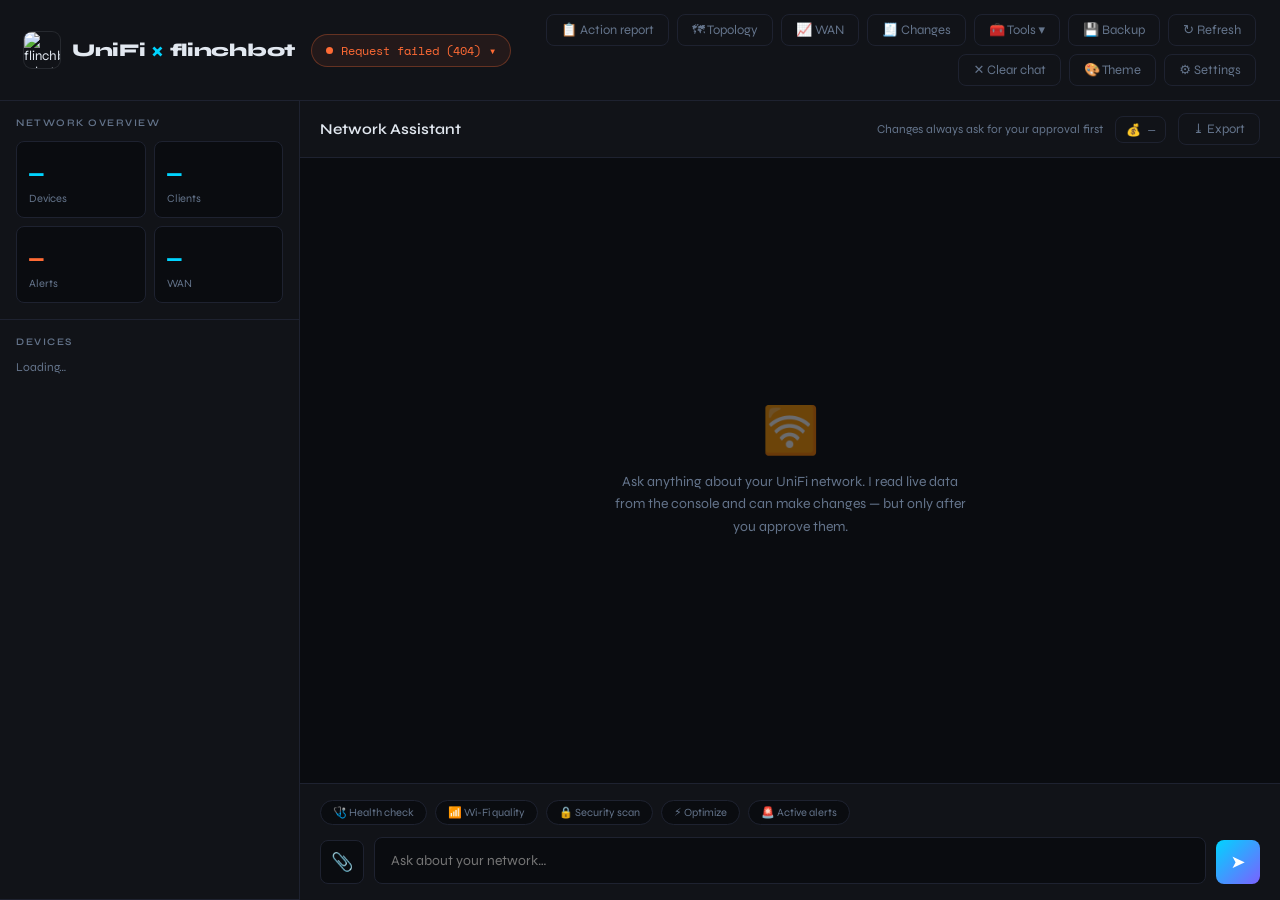
==== commit 107ae3ca: "v2.13.0: works offline with Local AI; one-click second opinion Startup check - "Internet" opens a co" ====
--- a/frontend/index.html
+++ b/frontend/index.html
@@ -196,7 +196,11 @@
   .so-btn:disabled { opacity:.45; cursor:not-allowed; }
   .so-menu { position:absolute; left:0; top:100%; margin-top:4px; z-index:20; min-width:220px; background:var(--surface); border:1px solid var(--border); border-radius:8px; padding:4px; box-shadow:0 6px 24px rgba(0,0,0,.25); }
   .so-menu button { display:flex; justify-content:space-between; gap:12px; width:100%; background:none; border:0; border-radius:6px; padding:7px 10px; color:var(--text); cursor:pointer; font-size:0.75rem; text-align:left; }
-  .so-menu button:hover { background:color-mix(in srgb,var(--accent) 10%,transparent); }
+  .so-menu button:hover:not(:disabled) { background:color-mix(in srgb,var(--accent) 10%,transparent); }
+  .so-menu button:disabled { opacity:.5; cursor:not-allowed; }
+  .net-off { opacity:.5; cursor:not-allowed !important; }
+  .off-note { font-size:0.85em; font-weight:400; }
+  body.ai-offline .quick-btn, body.ai-offline .send-btn:not(.stop) { opacity:.4; pointer-events:none; }
   .so-menu button span { color:var(--muted); font-family:var(--font-mono); font-size:0.6875rem; }
   .msg-stopped { align-self:center; margin:2px auto 10px; font-size:0.75rem; color:var(--muted); text-align:center; }
   .typing .stopping, .msg-bubble .stopping { font-size:0.75rem; color:var(--muted); }
@@ -484,6 +488,40 @@
 function hideBanner() { $('banner').hidden = true; }
 
 // ── status / header ─────────────────────────────────────────────────────────
+// ── Offline ────────────────────────────────────────────────────────────────
+// The app re-checks the internet every minute (status.online). Offline, anything that needs it
+// is greyed out and says so; it comes back by itself when the connection does. With Local AI
+// the chat keeps working offline.
+const OFFLINE_NOTE = 'Not available: offline';
+const isOffline = () => !!(status && status.online === false);
+const isCloudAI = id => id === 'anthropic' || id === 'openai';
+const aiOffline = () => isOffline() && isCloudAI(status.provider);
+function needsNet(el) { el.dataset.net = '1'; applyNetGate(el); return el; }
+function applyNetGate(el) {
+  el.querySelector(':scope > .off-note')?.remove();
+  if (isOffline()) {
+    if (!el.classList.contains('net-off')) {
+      el.dataset.netWas = el.disabled ? '1' : '0';
+      el.dataset.netTitle = el.title || '';
+    }
+    el.classList.add('net-off'); el.disabled = true;
+    el.title = `${OFFLINE_NOTE}. This needs the internet; it comes back by itself when the connection does.`;
+    el.append(h('span', { class: 'off-note' }, ` (${OFFLINE_NOTE})`));
+  } else if (el.classList.contains('net-off')) {
+    el.classList.remove('net-off');
+    el.disabled = el.dataset.netWas === '1';
+    el.title = el.dataset.netTitle || '';
+  }
+}
+function applyNetGates() {
+  document.querySelectorAll('[data-net]').forEach(applyNetGate);
+  document.body.classList.toggle('ai-offline', aiOffline());
+  const inp = $('chatInput');
+  if (inp) inp.placeholder = aiOffline() ? `${OFFLINE_NOTE}. ${status.provider_label} needs the internet; Local AI works offline (Settings).`
+                                         : 'Ask about your network…';
+}
+function offlineToast() { toast(`${OFFLINE_NOTE}. ${status.provider_label} needs the internet. Switch to Local AI in Settings to work offline.`, true); }
+
 async function refreshStatus() {
   try { status = await api('GET', '/api/status'); }
   catch (e) { renderConn(null, e.message); return null; }
@@ -502,11 +540,15 @@
     showBanner(status.error, [h('button', { class: 'btn', onclick: () => openConnections(status.active && status.active.id) }, 'Review connection')]);
   } else if (!status.configured) {
     showBanner('Set up an AI (Claude, ChatGPT or a local AI) to start chatting.', [h('button', { class: 'btn', onclick: () => openSettings() }, 'Open Settings')]);
+  } else if (aiOffline()) {
+    showBanner(`This computer is offline, so ${status.provider_label} can't answer. It comes back by itself when the connection does; Local AI works offline.`,
+      [h('button', { class: 'btn', onclick: () => openSettings() }, 'Open Settings')]);
   } else if (status.model_warning) {
     showBanner(status.model_warning, [h('button', { class: 'btn', onclick: () => openSettings() }, 'Open Settings')]);
   } else if (status.secret_storage === 'file' && status.has_connections) {
     showBanner(fileStoreWarning(), []);
   } else hideBanner();
+  applyNetGates();
   return status;
 }
 
@@ -661,18 +703,25 @@
   clearSecondOpinionButtons();
   if (!el || !by) return;
   const others = ((status && status.ai_ready) || []).filter(a => !(a.id === by.provider && a.model === by.model));
+  const usable = others.filter(a => !(isOffline() && isCloudAI(a.id)));
   const row = h('div', { class: 'so-row' }, h('span', { class: 'by', title: 'The AI that wrote this answer' }, `${by.label} · ${by.model}`));
   const btn = h('button', { class: 'so-btn', type: 'button',
-    title: others.length ? 'Ask another AI to check this answer. It sees the whole conversation, including your network data.'
-                         : 'Set up another AI in Settings (Claude, ChatGPT or Local AI) to get a second opinion.',
-    disabled: !others.length || null }, '⚖ Second opinion ▾');
+    title: usable.length ? 'Ask another AI to check this answer. It sees the whole conversation, including your network data.'
+         : others.length ? `${OFFLINE_NOTE}. Claude and ChatGPT need the internet.`
+         : 'Set up another AI in Settings (Claude, ChatGPT or Local AI) to get a second opinion.',
+    disabled: !usable.length || null }, usable.length === 1 ? `⚖ Second opinion from ${usable[0].label}`
+      : usable.length ? '⚖ Second opinion ▾' : others.length ? `⚖ Second opinion (${OFFLINE_NOTE})` : '⚖ Second opinion');
   btn.addEventListener('click', e => {
     e.stopPropagation();
+    if (usable.length === 1) { askSecondOpinion(usable[0]); return; }   // only one other AI: no point asking which
     const open = row.querySelector('.so-menu');
     if (open) { open.remove(); return; }
-    row.append(h('div', { class: 'so-menu', role: 'menu' }, ...others.map(a => h('button', { type: 'button', role: 'menuitem',
-      onclick: () => { row.querySelector('.so-menu')?.remove(); askSecondOpinion(a); } },
-      h('b', {}, a.label), h('span', {}, a.model)))));
+    row.append(h('div', { class: 'so-menu', role: 'menu' }, ...others.map(a => {
+      const off = isOffline() && isCloudAI(a.id);
+      return h('button', { type: 'button', role: 'menuitem', disabled: off || null, title: off ? `${OFFLINE_NOTE}. ${a.label} needs the internet.` : null,
+        onclick: () => { row.querySelector('.so-menu')?.remove(); askSecondOpinion(a); } },
+        h('b', {}, a.label), h('span', {}, off ? OFFLINE_NOTE : a.model));
+    })));
   });
   row.append(btn);
   el.querySelector('.msg-body').append(row);
@@ -793,6 +842,7 @@
   if ((!text && !attached.length) || busy) return;
   if (!status || !status.configured) { openSettings(); return; }
   if (!status.active) { openConnections(null, true); return; }
+  if (aiOffline()) { offlineToast(); return; }
   const files = override ? [] : attached;
   if (!override) {
     attached = []; renderAttachments();
@@ -1089,7 +1139,7 @@
     };
     sec.el = h('div', {},
       field(`${info.vendor} API key`, key.wrap, h('span', {}, `Create one at ${pi.keyHelp}. Saved only in the .env file on this PC.`)),
-      h('div', { class: 'actions', style: 'justify-content:flex-start;margin:-6px 0 12px' }, h('button', { class: 'btn', onclick: sec.load }, 'Test key & load models')),
+      h('div', { class: 'actions', style: 'justify-content:flex-start;margin:-6px 0 12px' }, needsNet(h('button', { class: 'btn', onclick: sec.load }, 'Test key & load models'))),
       out,
       field(`${pi.short} model`, model, h('span', {}, 'The list comes live from ' + info.vendor + ', so new models appear automatically. ' + pi.modelHelp + ' Prices: ',
         h('a', { href: pi.pricing, target: '_blank', rel: 'noopener', style: 'color:var(--accent)' }, `${info.vendor} pricing`), '.')),
@@ -1104,7 +1154,7 @@
     Object.entries(segBtns).forEach(([n, b]) => b.className = n === name ? 'on' : '');
     holder.replaceChildren(sections[name].el);
     const i = sections[name].info;
-    if ((i.key_set || i.url) && !sections[name].loaded) sections[name].load();   // live list without an extra click
+    if ((i.key_set || i.url) && !sections[name].loaded && !(isOffline() && isCloudAI(name))) sections[name].load();   // live list without an extra click
   };
   for (const [name, info] of Object.entries(s.providers)) {
     const pi = PROVIDER_INFO[name] || { short: info.label, by: '' };
@@ -1504,6 +1554,7 @@
 async function runReport() {
   if (!status || !status.configured) { openSettings(); return; }
   if (!status.active) { openConnections(null, true); return; }
+  if (aiOffline()) { offlineToast(); return; }
   const started = Date.now();
   const timer = h('span', {}, '0s');
   const tick = setInterval(() => timer.textContent = Math.round((Date.now() - started) / 1000) + 's', 1000);
@@ -1838,7 +1889,7 @@
   const schedSel = h('select', { title: 'Run a speed test automatically while this connection is the active one. Each test uses the full line for about a minute.',
     onchange: async e => { try { await api('POST', '/api/wan/schedule', { hours: Number(e.target.value) }); toast('Speed test schedule saved.'); } catch (err) { toast(err.message, true); } } },
     ...r.schedule_choices.map(hrs => h('option', { value: hrs, selected: hrs === r.schedule_hours }, schedLabel(hrs))));
-  const runBtn = h('button', { class: 'btn', disabled: r.running || null }, r.running ? 'Speed test running…' : '▶ Run a speed test now');
+  const runBtn = needsNet(h('button', { class: 'btn', disabled: r.running || null }, r.running ? 'Speed test running…' : '▶ Run a speed test now'));
   runBtn.addEventListener('click', async () => {
     if (!confirm('Run a speed test on the gateway now? It uses the full internet connection for about a minute, so others on the network may notice.')) return;
     runBtn.disabled = true; runBtn.textContent = 'Testing… (up to 2 min)';
@@ -2115,7 +2166,7 @@
     h('div', { class: 'l' }, `${label} · ${fmtTok(s.tokens)} tokens · ${s.calls} calls${s.unpriced ? ` · ${s.unpriced} unpriced` : ''}`));
   const p = x => x ? `$${x.input} in · $${x.output} out · $${x.cache_read} cached · $${x.cache_write} cache write` : 'no price known';
   const budget = h('input', { type: 'number', min: '0', step: '1', value: r.budget || '', placeholder: 'none', class: 'inline-input' });
-  const upd = h('button', { class: 'btn' }, '↻ Update prices (LiteLLM)');
+  const upd = needsNet(h('button', { class: 'btn' }, '↻ Update prices (LiteLLM)'));
   upd.addEventListener('click', async () => { upd.disabled = true; try { const x = await api('POST', '/api/usage/update-prices', {}); toast(`Prices updated: ${x.updated} Claude and GPT models.`); openUsage(); } catch (e) { toast(e.message, true); upd.disabled = false; } });
   const edit = model => {
     const cur = (r.by_model.find(m => m.model === model) || {}).price || r.current_price || {};
@@ -2188,7 +2239,7 @@
 
   const auto = h('input', { type: 'checkbox', checked: u.auto || null });
   auto.addEventListener('change', () => api('POST', '/api/update/settings', { auto: auto.checked }).then(() => toast(auto.checked ? 'Daily check on.' : 'Daily check off.'), e => toast(e.message, true)));
-  const install = u.newer && !u.git_checkout ? h('button', { class: 'btn primary' }, `Install v${u.latest} and restart`) : null;
+  const install = u.newer && !u.git_checkout ? needsNet(h('button', { class: 'btn primary' }, `Install v${u.latest} and restart`)) : null;
   if (install) install.addEventListener('click', () => installUpdate(u));
   const backups = u.backups.length && !u.git_checkout ? h('div', { style: 'margin:10px 0' },
     h('h3', { style: 'margin:0 0 6px;font-size:0.875rem' }, 'Previous versions kept'),
@@ -2201,7 +2252,7 @@
     u.token_source && !u.token_saved ? h('div', { class: 'muted', style: 'font-size:0.75rem;margin-bottom:8px' }, `GitHub sign-in: ${u.token_source}.`) : null,
     h('label', { class: 'kit-opt' }, auto, ' Check for a new version once a day'),
     backups,
-    h('div', { class: 'actions' }, h('span', { class: 'left' }, h('button', { class: 'btn', onclick: () => openUpdates(true) }, '↻ Check now')),
+    h('div', { class: 'actions' }, h('span', { class: 'left' }, needsNet(h('button', { class: 'btn', onclick: () => openUpdates(true) }, '↻ Check now'))),
       h('button', { class: 'btn', onclick: closeModal }, 'Close'), install));
 }
 
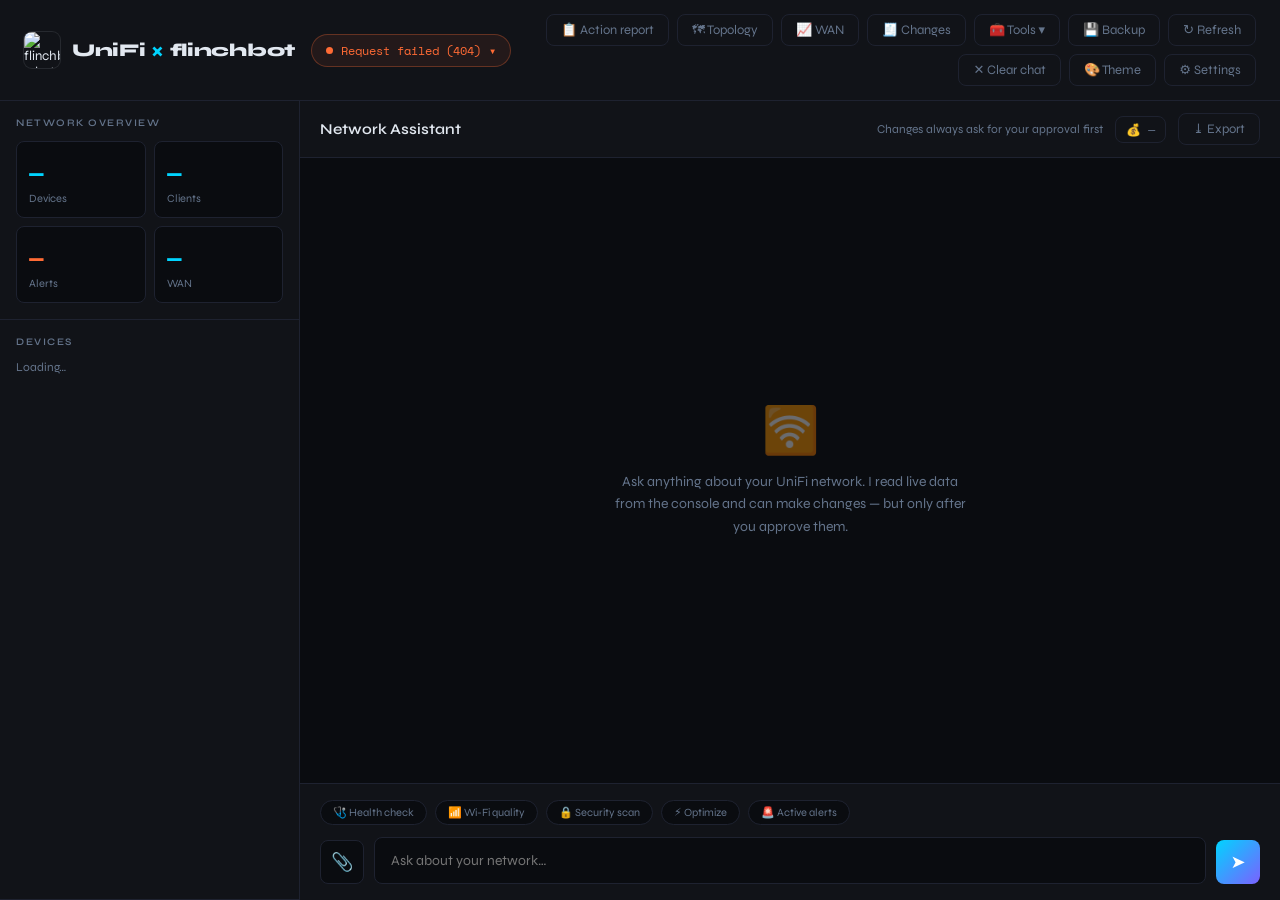
==== commit 801c994c: "v2.14.0: knowledge library (search tool for every AI), imports, authority, legal sharing Knowledge l" ====
--- a/frontend/index.html
+++ b/frontend/index.html
@@ -199,6 +199,29 @@
   .so-menu button:hover:not(:disabled) { background:color-mix(in srgb,var(--accent) 10%,transparent); }
   .so-menu button:disabled { opacity:.5; cursor:not-allowed; }
   .net-off { opacity:.5; cursor:not-allowed !important; }
+  .kb-add { display:flex; align-items:center; gap:10px; flex-wrap:wrap; margin-bottom:10px; }
+  .kb-row { display:flex; gap:8px; align-items:center; margin:10px 0; }
+  .kb-import { border:1px solid var(--border); border-radius:8px; padding:10px; margin:8px 0 4px; }
+  .kb-import-btns { display:grid; grid-template-columns:repeat(auto-fit,minmax(170px,1fr)); gap:8px; }
+  .kb-imp { display:flex; flex-direction:column; align-items:flex-start; gap:2px; text-align:left; padding:8px 10px; min-width:0; overflow:hidden; }
+  .kb-imp b { font-size:0.8125rem; font-family:var(--font-ui); white-space:normal; line-height:1.3; }
+  #kbRoot input[type=text] { min-width:0; background:var(--bg); border:1px solid var(--border); border-radius:var(--radius); padding:8px 12px;
+                             color:var(--text); font-family:var(--font-ui); font-size:0.8125rem; outline:none; }
+  #kbRoot input[type=text]:focus { border-color:var(--accent); }
+  #kbRoot .kb-row select { width:100%; }
+  .kb-imp small { color:var(--muted); font-size:0.6875rem; font-weight:400; }
+  .kb-feeds { border-top:1px solid var(--border); margin-top:8px; padding-top:8px; }
+  .kb-feeds-head { display:flex; align-items:center; gap:8px; flex-wrap:wrap; font-size:0.8125rem; }
+  .kb-feeds-head .kb-imp { margin-left:auto; }
+  .kb-feed { display:flex; align-items:center; gap:8px; font-size:0.75rem; margin-top:6px; }
+  .kb-tier { margin-left:auto; font-size:0.6875rem; color:var(--muted); white-space:nowrap; padding-left:10px; }
+  .kb-lic { font-size:0.6875rem; padding:1px 7px; border-radius:var(--pill); border:1px solid var(--border); white-space:nowrap; }
+  .kb-lic.shareable { color:var(--ok); border-color:color-mix(in srgb,var(--ok) 40%,transparent); }
+  .kb-lic.personal { color:var(--muted); }
+  .kb-share { border-top:1px solid var(--border); margin-top:10px; padding-top:10px; }
+  .kb-opt { display:flex; align-items:center; gap:6px; font-size:0.75rem; color:var(--muted); margin:8px 0 4px; }
+  #kbRoot.drag { outline:2px dashed var(--accent); outline-offset:6px; border-radius:8px; }
+  .kb-passage { white-space:pre-wrap; font-family:var(--font-ui); font-size:0.75rem; max-height:220px; overflow:auto; margin:6px 0 0; }
   .off-note { font-size:0.85em; font-weight:400; }
   body.ai-offline .quick-btn, body.ai-offline .send-btn:not(.stop) { opacity:.4; pointer-events:none; }
   .so-menu button span { color:var(--muted); font-family:var(--font-mono); font-size:0.6875rem; }
@@ -348,12 +371,13 @@
       <button class="btn" id="wanBtn" title="Internet speed and WAN events over time; scheduled speed tests">📈 WAN</button>
       <button class="btn" id="changesBtn" title="Every change made through this app, with Undo where possible">🧾 Changes</button>
       <div style="position:relative">
-        <button class="btn" id="toolsBtn" title="Port map, device detective, security scorecard, handbook, factory-reset kit, AI cost" aria-haspopup="true">🧰 Tools ▾</button>
+        <button class="btn" id="toolsBtn" title="Port map, device detective, security scorecard, handbook, knowledge library, factory-reset kit, AI cost" aria-haspopup="true">🧰 Tools ▾</button>
         <div id="toolsMenu" class="menu" style="left:auto;right:0;min-width:300px" hidden>
           <button class="menu-item" data-tool="ports"><span class="check">🔌</span><span>Switch port map<small>what is plugged into every port, PoE, errors</small></span></button>
           <button class="menu-item" data-tool="detective"><span class="check">🕵</span><span>Device detective<small>who is that unnamed or new device?</small></span></button>
           <button class="menu-item" data-tool="scorecard"><span class="check">🛡</span><span>Security scorecard<small>grade the network; fix with flinchbot</small></span></button>
           <button class="menu-item" data-tool="handbook"><span class="check">📘</span><span>Network handbook<small>printable documentation of the whole network</small></span></button>
+          <button class="menu-item" data-tool="knowledge"><span class="check">📚</span><span>Knowledge library<small>documents flinchbot can search: help articles, PDFs, notes</small></span></button>
           <button class="menu-item" data-tool="resetkit"><span class="check">♻</span><span>Factory-reset kit<small>what is customised, plus SSH restore commands</small></span></button>
           <button class="menu-item" data-tool="usage"><span class="check">💰</span><span>AI usage and cost<small>tokens and estimated spend</small></span></button>
           <button class="menu-item" data-tool="updates"><span class="check">⬆</span><span>Updates<small>check GitHub for a new version of this app</small></span></button>
@@ -2125,6 +2149,219 @@
   $('modal').classList.add('wide');
 }
 
+// ── knowledge library ──────────────────────────────────────────────────────
+// Documents flinchbot can search (Ubiquiti help articles, release notes, PDFs, your own notes).
+// Kept in data/knowledge/ and indexed on this computer; the AI gets a search_knowledge tool.
+const KB_ACCEPT = '.pdf,.md,.markdown,.txt,.text,.rst,.html,.htm,.zip';
+async function openKnowledge() {
+  busyModal('Knowledge library', 'Loading…');
+  let s;
+  try { s = await api('GET', '/api/knowledge'); } catch (e) { failModal('Knowledge library', e, openKnowledge); return; }
+  renderKnowledge(s);
+}
+function fileAsBase64(file) {
+  return new Promise((res, rej) => {
+    const r = new FileReader();
+    r.onload = () => res(String(r.result).slice(String(r.result).indexOf(',') + 1));
+    r.onerror = () => rej(new Error(`couldn't read ${file.name}`));
+    r.readAsDataURL(file);
+  });
+}
+function renderKnowledge(s, note) {
+  const root = h('div', { id: 'kbRoot' });
+  const msg = h('div');
+  if (note) msg.append(note);
+  const say = (kind, text) => msg.replaceChildren(result(kind, text));
+
+  // add documents: files (button or drop), a web page, or the folder itself
+  const fileIn = h('input', { type: 'file', multiple: true, hidden: true, accept: KB_ACCEPT });
+  const addFiles = async list => {
+    const files = Array.from(list || []);
+    if (!files.length) return;
+    const done = [], bad = [];
+    for (const [i, f] of files.entries()) {
+      say('warn', `Adding ${f.name} (${i + 1} of ${files.length})…`);
+      try {
+        if (f.size > (/\.zip$/i.test(f.name) ? 60e6 : 30e6)) throw new Error(/\.zip$/i.test(f.name) ? 'over 60 MB' : 'over 30 MB');
+        s = await api('POST', '/api/knowledge/upload', { name: f.name, data: await fileAsBase64(f) });
+        done.push(s.added);
+      } catch (e) { bad.push(`${f.name}: ${e.message}`); }
+    }
+    renderKnowledge(s, h('div', {},
+      done.length ? result('ok', `Added ${done.join(', ')}.`) : null,
+      bad.length ? result('bad', `Not added: ${bad.join('; ')}`) : null));
+  };
+  fileIn.addEventListener('change', e => { addFiles(e.target.files); e.target.value = ''; });
+  const url = h('input', { type: 'text', placeholder: 'https://help.ui.com/hc/en-us/articles/…', spellcheck: 'false', style: 'flex:1' });
+  const fetchBtn = needsNet(h('button', { class: 'btn' }, 'Add page'));
+  const fetchPage = async () => {
+    if (!url.value.trim()) { say('bad', 'Paste the address of a web page or PDF first.'); return; }
+    fetchBtn.disabled = true; say('warn', `Downloading ${url.value.trim()}…`);
+    try { s = await api('POST', '/api/knowledge/fetch', { url: url.value.trim() }); renderKnowledge(s, result('ok', `Added ${s.added}.`)); }
+    catch (e) { say('bad', e.message); fetchBtn.disabled = false; }
+  };
+  fetchBtn.addEventListener('click', fetchPage);
+  url.addEventListener('keydown', e => { if (e.key === 'Enter') fetchPage(); });
+
+
+  // bulk imports: Ubiquiti Help Center, Ubiquiti datasheets & guides, networking RFCs
+  const imp = s.importer || {}, counts = s.imported || {};
+  const allLines = h('input', { type: 'checkbox' });
+  const impBtn = (source, label, sub) => needsNet(h('button', { class: 'btn kb-imp', disabled: imp.running || null, onclick: async () => {
+    try { s = await api('POST', '/api/knowledge/import', { source, all_lines: allLines.checked }); renderKnowledge(s); }
+    catch (e) { say('bad', e.message); } } }, h('b', {}, label), h('small', {}, sub)));
+
+  // feeds: release notes, blogs; every item becomes a document, updated by Update feeds
+  const feedUrl = h('input', { type: 'text', placeholder: 'RSS or Atom feed address', spellcheck: 'false', style: 'flex:1' });
+  const subscribe = async (url, title) => {
+    try { s = await api('POST', '/api/knowledge/feeds/add', { url, title }); s = await api('POST', '/api/knowledge/import', { source: 'feeds' }); renderKnowledge(s, result('ok', `Subscribed to ${title || url}. Fetching its items now.`)); }
+    catch (e) { say('bad', e.message); }
+  };
+  const subscribed = new Set((s.feeds || []).map(f => f.url));
+  const feedBox = h('div', { class: 'kb-feeds' },
+    h('div', { class: 'kb-feeds-head' }, h('b', {}, '📰 Feeds'), h('span', { class: 'muted' }, ' release notes, blogs: every item becomes a document'),
+      (s.feeds || []).length ? impBtn('feeds', '↻ Update feeds', `${counts.feeds || 0} items in the library`) : null),
+    ...(s.feeds || []).map(f => h('div', { class: 'kb-feed' }, h('span', { style: 'flex:1' }, f.title, h('small', { class: 'muted mono' }, ` ${f.url}`)),
+      h('button', { class: 'btn', title: 'Unsubscribe and remove its items from the library', onclick: async () => {
+        if (!confirm(`Unsubscribe from “${f.title}” and remove its items from the library?`)) return;
+        try { s = await api('POST', '/api/knowledge/feeds/remove', { url: f.url }); renderKnowledge(s); } catch (e) { say('bad', e.message); } } }, '✕'))),
+    h('div', { class: 'kb-row', style: 'margin:6px 0 0' }, feedUrl, needsNet(h('button', { class: 'btn', onclick: () => feedUrl.value.trim() && subscribe(feedUrl.value.trim()) }, 'Subscribe'))),
+    (s.suggested_feeds || []).filter(f => !subscribed.has(f.url)).length ? h('div', { class: 'kb-row', style: 'margin:6px 0 0;flex-wrap:wrap' },
+      h('span', { class: 'muted', style: 'font-size:0.75rem' }, 'Suggested:'),
+      ...(s.suggested_feeds || []).filter(f => !subscribed.has(f.url)).map(f => needsNet(h('button', { class: 'btn', onclick: () => subscribe(f.url, f.title) }, `+ ${f.title}`)))) : null);
+  const tally = x => `${x.added} new, ${x.updated} updated, ${x.skipped} unchanged${x.web_only ? `, ${x.web_only} web-only guides skipped (no downloadable text)` : ''}${x.failed ? `, ${x.failed} failed` : ''}`;
+  const importBox = h('div', { class: 'kb-import' },
+    h('div', { class: 'kb-import-btns' },
+      impBtn('ui-help', '📘 Ubiquiti Help Center', counts['ui-help'] ? `${counts['ui-help']} articles in the library · update` : 'every English article'),
+      impBtn('ui-docs', '📄 Ubiquiti datasheets & guides', counts['ui-docs'] ? `${counts['ui-docs']} PDFs in the library · update` : 'datasheets, user, install and quick start guides'),
+      impBtn('rfc', '📜 Networking RFCs', counts.rfc ? `${counts.rfc} in the library · update` : 'IP, DHCP, DNS, IPv6, NAT, RADIUS, VPN, routing'),
+      impBtn('security', '🛡 Security guidance', counts.security ? `${counts.security} in the library · update` : 'NIST: Wi-Fi, firewalls, VPN, DNS, IPv6, zero trust, IoT')),
+    h('label', { class: 'kb-opt' }, allLines, ' Datasheets & guides for every Ubiquiti product line (UISP, airMAX…), not just UniFi'),
+    feedBox,
+    imp.running ? h('div', { class: 'result warn', style: 'display:flex;align-items:center;gap:10px' },
+        h('span', { style: 'flex:1' }, `Importing ${imp.label}… ${imp.done} of ${imp.total || '?'} (${tally(imp)})`),
+        h('button', { class: 'btn', onclick: async () => { try { s = await api('POST', '/api/knowledge/import/cancel', {}); renderKnowledge(s); } catch (e) { say('bad', e.message); } } }, 'Stop'))
+      : imp.finished_at ? h('div', { class: imp.error ? 'result bad' : 'result ok' }, imp.error || `${imp.label}: ${tally(imp)}.`,
+          imp.errors && imp.errors.length ? h('details', {}, h('summary', {}, 'What failed'), h('pre', { class: 'kb-passage' }, imp.errors.join('\n'))) : null)
+      : null,
+    h('div', { class: 'muted', style: 'font-size:0.6875rem;margin-top:4px' }, 'Ubiquiti’s documents are copyrighted: they’re downloaded to this computer for your own reference and stay in data/knowledge. RFCs and NIST/CISA publications may be shared (Export below). IEEE standards and vendor or community sites aren’t crawled: add single pages you need with Add page. Running an import again fetches only what changed.'));
+
+  // meaning search: an embedding model on the Local AI server
+  const embedSel = h('select', { style: 'flex:1' }, h('option', { value: '' }, 'Off: keyword search only'),
+    s.embed_model ? h('option', { value: s.embed_model, selected: true }, s.embed_model) : null);
+  embedSel.disabled = !s.local_ai;
+  if (s.local_ai) {
+    api('GET', '/api/knowledge/models').then(r => {
+      const cur = embedSel.value;
+      embedSel.replaceChildren(h('option', { value: '' }, 'Off: keyword search only'),
+        ...r.models.map(m => h('option', { value: m, selected: m === cur }, m + (/embed|bge|e5|minilm|gte/i.test(m) ? '  (embedding model)' : ''))));
+      if (cur && !r.models.includes(cur)) embedSel.prepend(h('option', { value: cur, selected: true }, `${cur} (not on the server)`));
+    }).catch(() => {});
+  }
+  embedSel.addEventListener('change', async () => {
+    try { s = await api('POST', '/api/knowledge/settings', { embed_model: embedSel.value }); renderKnowledge(s,
+      result('ok', embedSel.value ? `Meaning search on with ${embedSel.value}. Adding it to every passage now; keyword search works meanwhile.` : 'Meaning search off: keyword search only.')); }
+    catch (e) { say('bad', e.message); }
+  });
+
+  // share: only what may legally be shared (RFCs, NIST/CISA; your own files if you say so)
+  const shareable = s.documents.filter(d => d.licence === 'shareable').length, own = s.documents.filter(d => d.licence === 'yours').length;
+  const inclOwn = h('input', { type: 'checkbox' });
+  const exportBtn = h('button', { class: 'btn', disabled: !(shareable || own) || null }, '⇪ Export shareable library');
+  exportBtn.addEventListener('click', async () => {
+    exportBtn.disabled = true;
+    try {
+      const r = await api('POST', '/api/knowledge/export', { include_own: inclOwn.checked });
+      const bin = atob(r.data), bytes = new Uint8Array(bin.length);
+      for (let i = 0; i < bin.length; i++) bytes[i] = bin.charCodeAt(i);
+      download(r.filename, bytes, 'application/zip');
+      say('ok', `Exported ${r.included} document${r.included === 1 ? '' : 's'} with a NOTICE crediting each. Left out ${r.left_out} that may not be shared (Ubiquiti, IEEE, vendor and blog material${inclOwn.checked ? '' : ', and your own files'}). The search index is never exported; the person who opens it rebuilds theirs.`);
+    } catch (e) { say('bad', e.message); }
+    finally { exportBtn.disabled = false; }
+  });
+  const shareBox = h('div', { class: 'kb-share' },
+    h('div', { class: 'kb-row', style: 'margin:0;flex-wrap:wrap' }, exportBtn,
+      h('label', { class: 'kb-opt', style: 'margin:0' }, inclOwn, ` Include my own documents (${own}) — only if I have the right to share them`)),
+    h('div', { class: 'muted', style: 'font-size:0.6875rem;margin-top:4px' },
+      `${shareable} shareable: RFCs (IETF Trust terms) and NIST/CISA publications (US Government works). Everything else stays on this computer. ` +
+      'To open a library someone shared with you, add its .zip with Add files.'));
+
+  // try a search: see what the AI would find
+  const q = h('input', { type: 'text', placeholder: 'Try a search, e.g. band steering IoT devices drop', style: 'flex:1' });
+  const found = h('div');
+  const trySearch = async () => {
+    if (!q.value.trim()) return;
+    found.replaceChildren(result('warn', 'Searching…'));
+    try {
+      const r = await api('POST', '/api/knowledge/search', { query: q.value.trim(), k: 5 });
+      found.replaceChildren(
+        h('div', { class: 'muted', style: 'font-size:0.75rem;margin:6px 0' }, `Search: ${r.mode}.${r.note ? ' ' + r.note : ''}`),
+        ...r.results.map(x => h('details', { class: 'chg' },
+          h('summary', {}, h('span', { class: 'what' }, x.title, x.section ? h('small', { class: 'muted' }, ` · ${x.section}`) : null),
+            h('span', { class: 'kb-tier', title: 'How much flinchbot trusts this source' }, x.authority)),
+          h('pre', { class: 'kb-passage' }, x.text))));
+    } catch (e) { found.replaceChildren(result('bad', e.message)); }
+  };
+  q.addEventListener('keydown', e => { if (e.key === 'Enter') trySearch(); });
+
+  // status and documents
+  const job = s.job || {};
+  const meaning = s.embed_model ? ` + meaning (${s.embed_model}: ${s.with_meaning.toLocaleString()} of ${s.passages.toLocaleString()} passages)` : '';
+  const statusLine = h('div', { class: 'note', style: 'margin:0 0 12px' },
+    `${s.documents.length} document${s.documents.length === 1 ? '' : 's'} · ${s.passages.toLocaleString()} passages · search: keyword${meaning}.`,
+    s.reading && s.reading.running ? h('div', {}, `Reading documents… ${s.reading.done} of ${s.reading.total}. Searches use what’s already read meanwhile.`) : null,
+    job.running ? h('div', {}, `Adding meaning search… ${job.done} of ${job.total}`) : null,
+    !job.running && job.error ? h('div', { style: 'color:var(--danger)' }, `Meaning search: ${job.error}`) : null);
+  const del = async d => {
+    if (!confirm(`Remove “${d.title}” from the knowledge library? The file is deleted from data/knowledge.`)) return;
+    try { s = await api('POST', '/api/knowledge/delete', { name: d.name }); renderKnowledge(s, result('ok', `Removed ${d.name}.`)); }
+    catch (e) { say('bad', e.message); }
+  };
+  const docs = s.documents.length ? h('table', { class: 'data-table' },
+    h('thead', {}, h('tr', {}, ...['Document', 'Authority', 'Sharing', 'Size', 'Passages', 'Added', ''].map(t => h('th', {}, t)))),
+    h('tbody', {}, ...s.documents.map(d => h('tr', {},
+      h('td', {}, h('div', {}, d.title), d.title !== d.name ? h('small', { class: 'muted mono' }, d.name) : null,
+        d.error ? h('div', { style: 'color:var(--danger);font-size:0.75rem' }, d.error) : null),
+      h('td', { style: 'font-size:0.75rem' }, d.authority),
+      h('td', {}, h('span', { class: `kb-lic ${d.licence}`, title: d.licence_why }, { shareable: 'shareable', personal: 'personal use', yours: 'yours' }[d.licence] || d.licence)),
+      h('td', { class: 'mono' }, fmtSize(d.size)),
+      h('td', { class: 'mono' }, String(d.passages), s.embed_model && d.passages && d.with_meaning === d.passages ? ' ✓' : ''),
+      h('td', {}, fmtWhen(d.added)),
+      h('td', {}, h('button', { class: 'btn', title: 'Remove from the library', onclick: () => del(d) }, '✕'))))))
+    : h('div', { class: 'muted', style: 'padding:12px 0' }, 'No documents yet. Add Ubiquiti help articles, UniFi release notes, PDFs or your own notes.');
+
+  root.append(statusLine, msg,
+    h('div', { class: 'kb-add' },
+      h('button', { class: 'btn primary', onclick: () => fileIn.click() }, '📄 Add files'),
+      h('button', { class: 'btn', title: 'Open data/knowledge on this computer to drop in many files at once', onclick: async () => {
+        try { await api('POST', '/api/knowledge/open', {}); toast('Opened the folder. Files you put there are read the next time the library is opened or searched.'); }
+        catch (e) { say('bad', e.message); } } }, '📂 Open the folder'),
+      h('span', { class: 'muted', style: 'font-size:0.75rem' }, 'PDF, Markdown, text, HTML · or drop files here'), fileIn),
+    importBox,
+    h('div', { class: 'kb-row' }, url, fetchBtn),
+    field('Meaning search (optional)', h('div', { class: 'kb-row', style: 'margin:0' }, embedSel),
+      s.local_ai ? 'Finds passages that say the same thing in other words. Pick an embedding model on your Local AI server, such as nomic-embed-text (Ollama: ollama pull nomic-embed-text). The passages go only to that server.'
+                 : 'Needs a Local AI server with an embedding model (Settings → Local AI). Keyword search works without it.'),
+    h('div', { class: 'kb-row' }, q, h('button', { class: 'btn', onclick: trySearch }, 'Search')), found,
+    shareBox,
+    h('div', { style: 'max-height:36vh;overflow:auto;margin-top:10px' }, docs));
+  root.addEventListener('dragover', e => { if (Array.from(e.dataTransfer?.types || []).includes('Files')) { e.preventDefault(); root.classList.add('drag'); } });
+  root.addEventListener('dragleave', e => { if (!root.contains(e.relatedTarget)) root.classList.remove('drag'); });
+  root.addEventListener('drop', e => { e.preventDefault(); root.classList.remove('drag'); addFiles(e.dataTransfer.files); });
+
+  openModal(...modalHead('Knowledge library', 'Documents flinchbot can search when it answers: Ubiquiti help articles, UniFi release notes, vendor PDFs, your own notes. ' +
+      'Kept in data/knowledge on this computer and read here; the AI sees only the passages that match a question. Treat added files like attachments: remove passwords first.'),
+    root,
+    h('div', { class: 'actions' }, h('span', { class: 'left' }, h('button', { class: 'btn', title: 'Read every document again', onclick: async () => {
+        try { s = await api('POST', '/api/knowledge/rebuild', {}); renderKnowledge(s, result('ok', 'Read every document again.')); } catch (e) { say('bad', e.message); } } }, '↻ Read all again')),
+      h('button', { class: 'btn primary', onclick: closeModal }, 'Close')));
+  $('modal').classList.add('wide');
+  if (job.running || imp.running || (s.reading && s.reading.running)) setTimeout(async () => {   // keep progress current while importing / reading / adding vectors
+    if (!document.getElementById('kbRoot')) return;
+    try { const n = await api('GET', '/api/knowledge'); if (document.getElementById('kbRoot')) renderKnowledge(n); } catch {}
+  }, 2000);
+}
+
 // ── network handbook ───────────────────────────────────────────────────────
 function openHandbook() {
   if (needConnection()) return;
@@ -2506,7 +2743,7 @@
   const b = e.target.closest('[data-tool]'); if (!b) return;
   $('toolsMenu').hidden = true;
   ({ ports: openPortMap, detective: openDetective, scorecard: openScorecard, handbook: openHandbook,
-     resetkit: openResetKit, usage: openUsage, updates: () => openUpdates(true) })[b.dataset.tool]();
+     resetkit: openResetKit, usage: openUsage, updates: () => openUpdates(true), knowledge: openKnowledge })[b.dataset.tool]();
 });
 
 $('exportBtn').addEventListener('click', e => { e.stopPropagation(); $('exportMenu').hidden = !$('exportMenu').hidden; });
